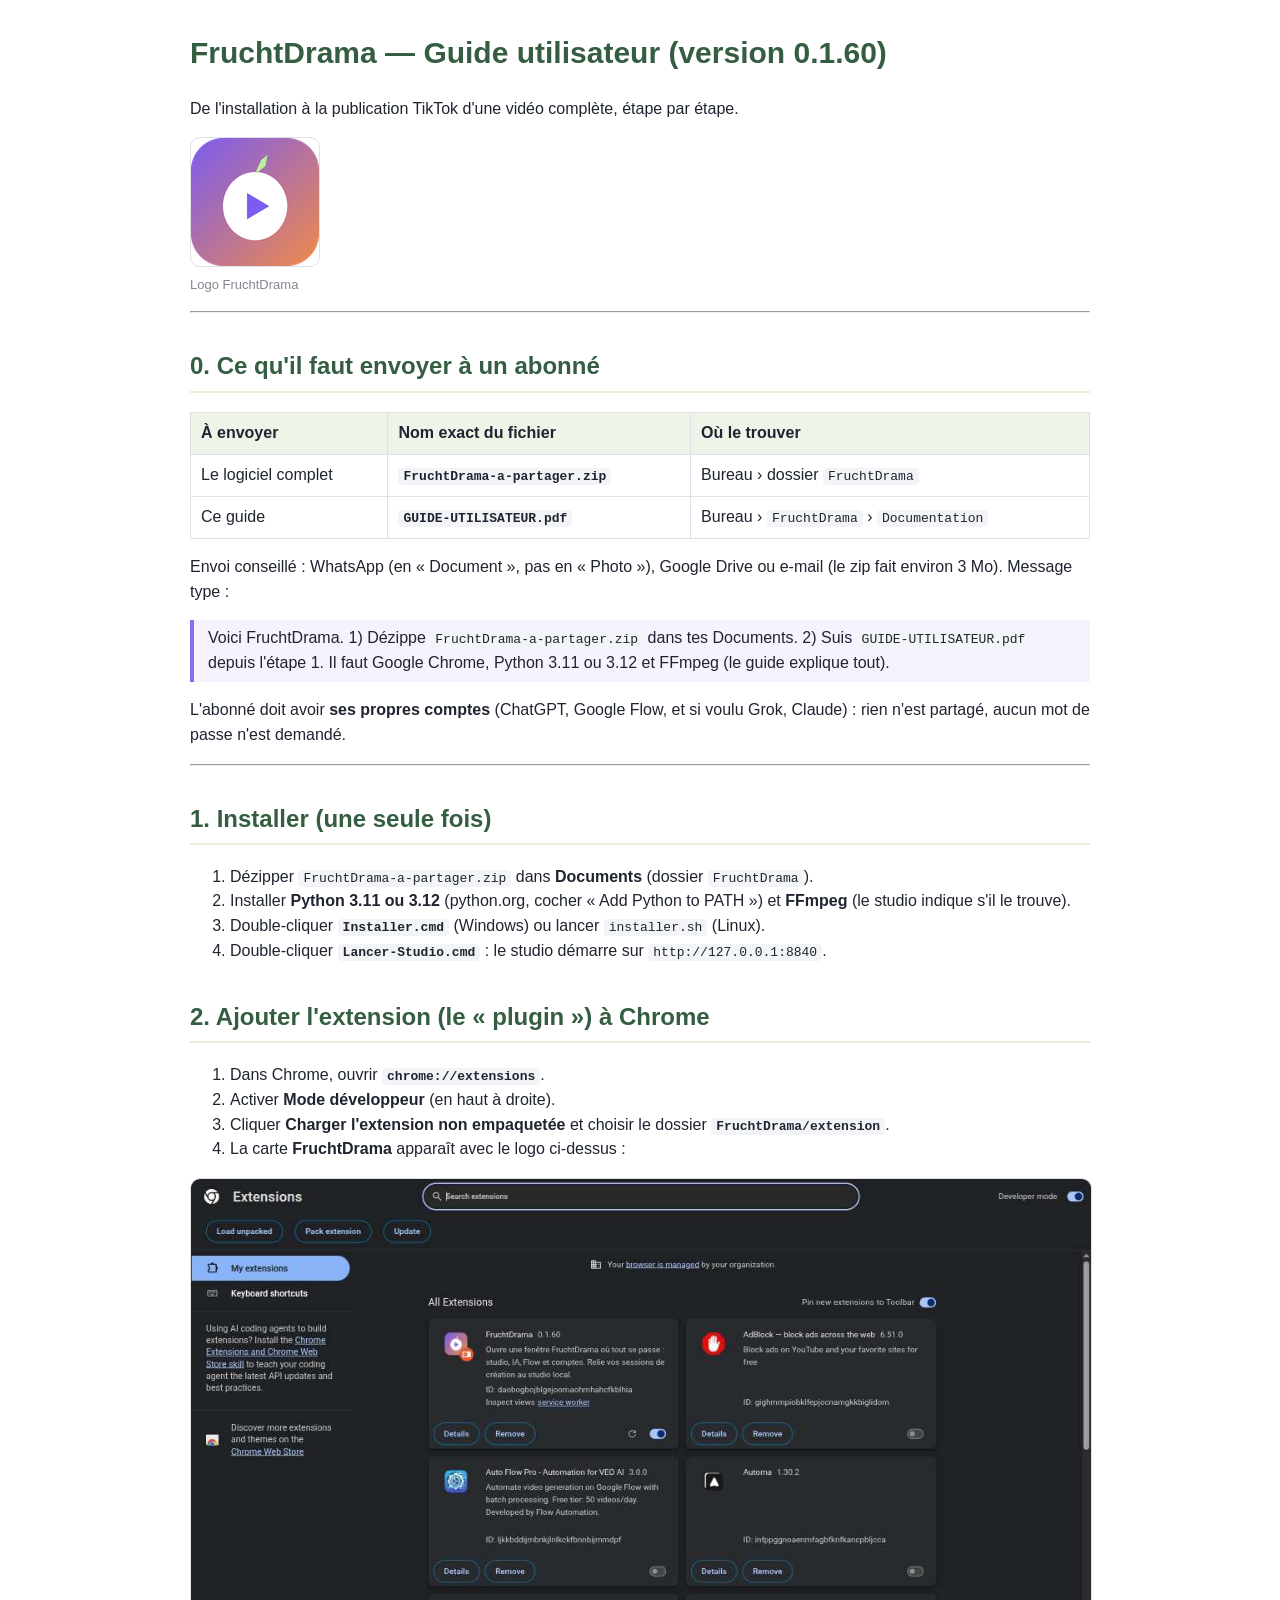
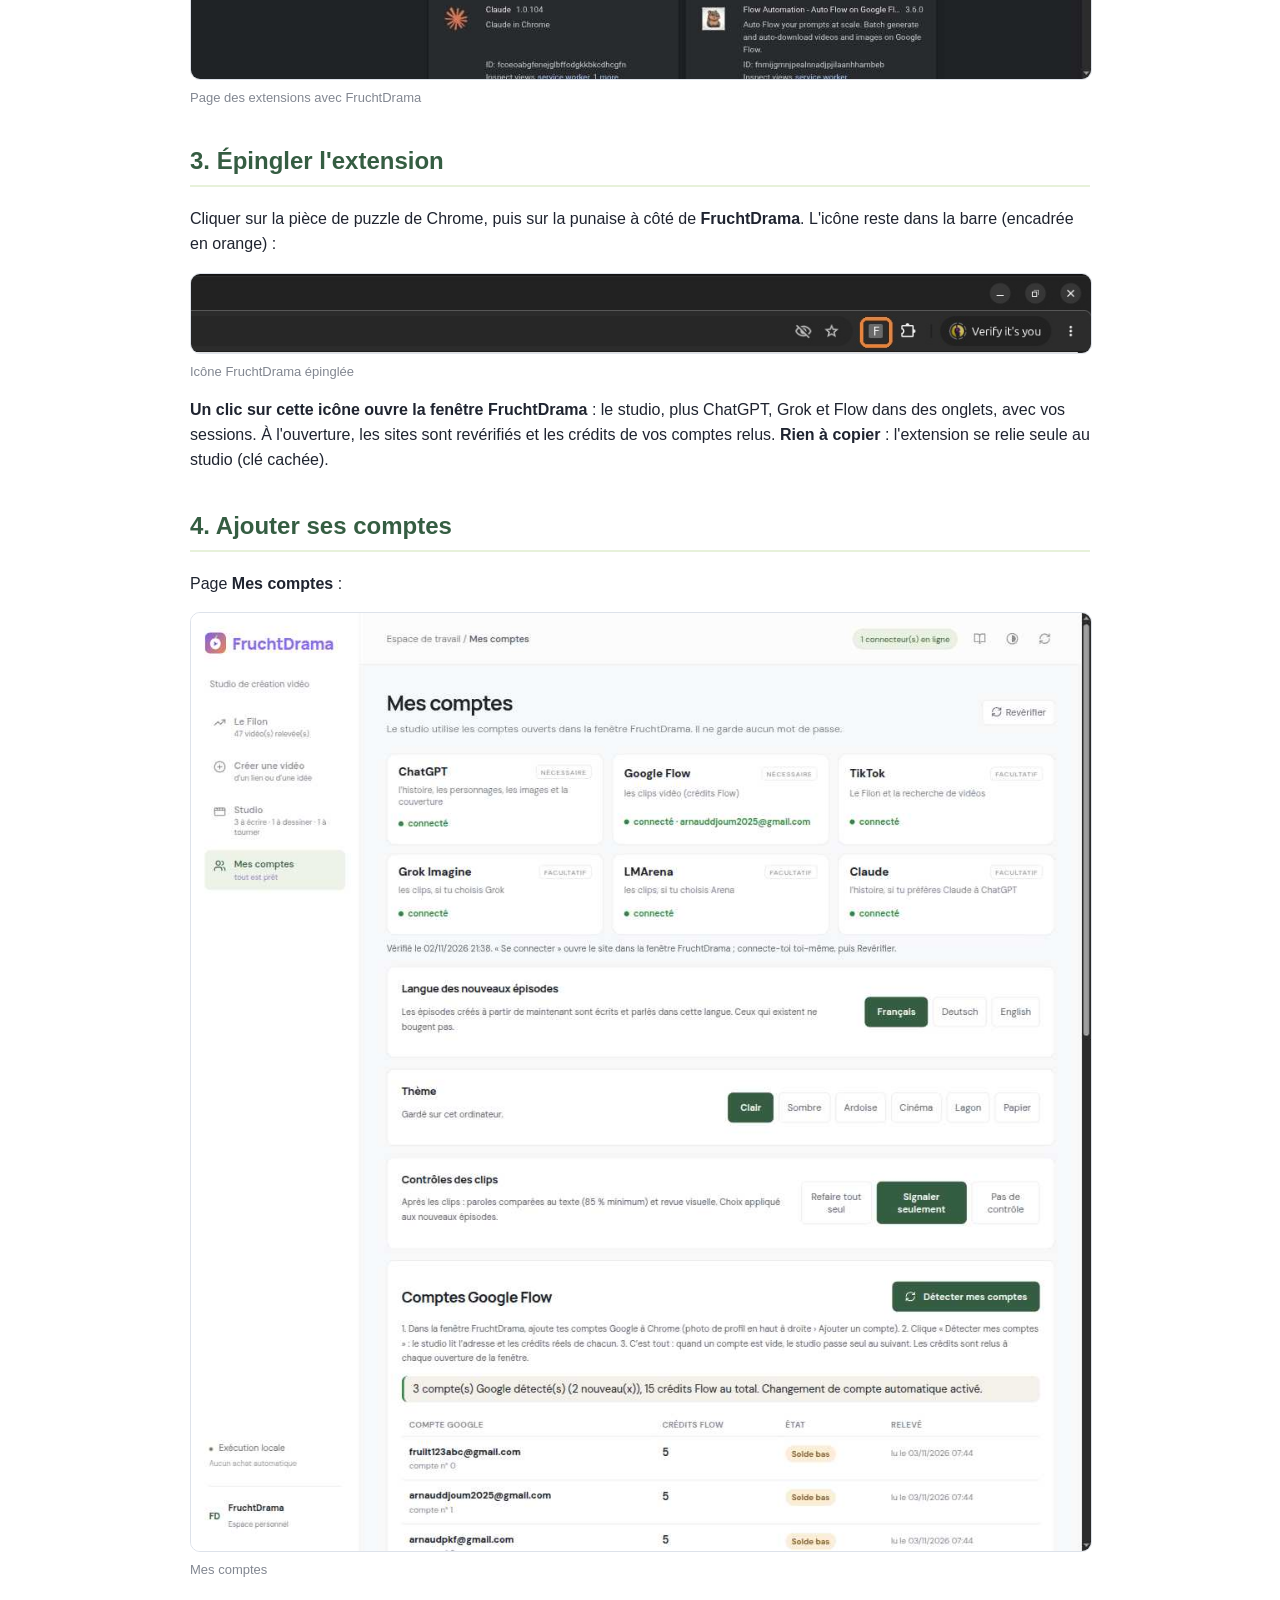
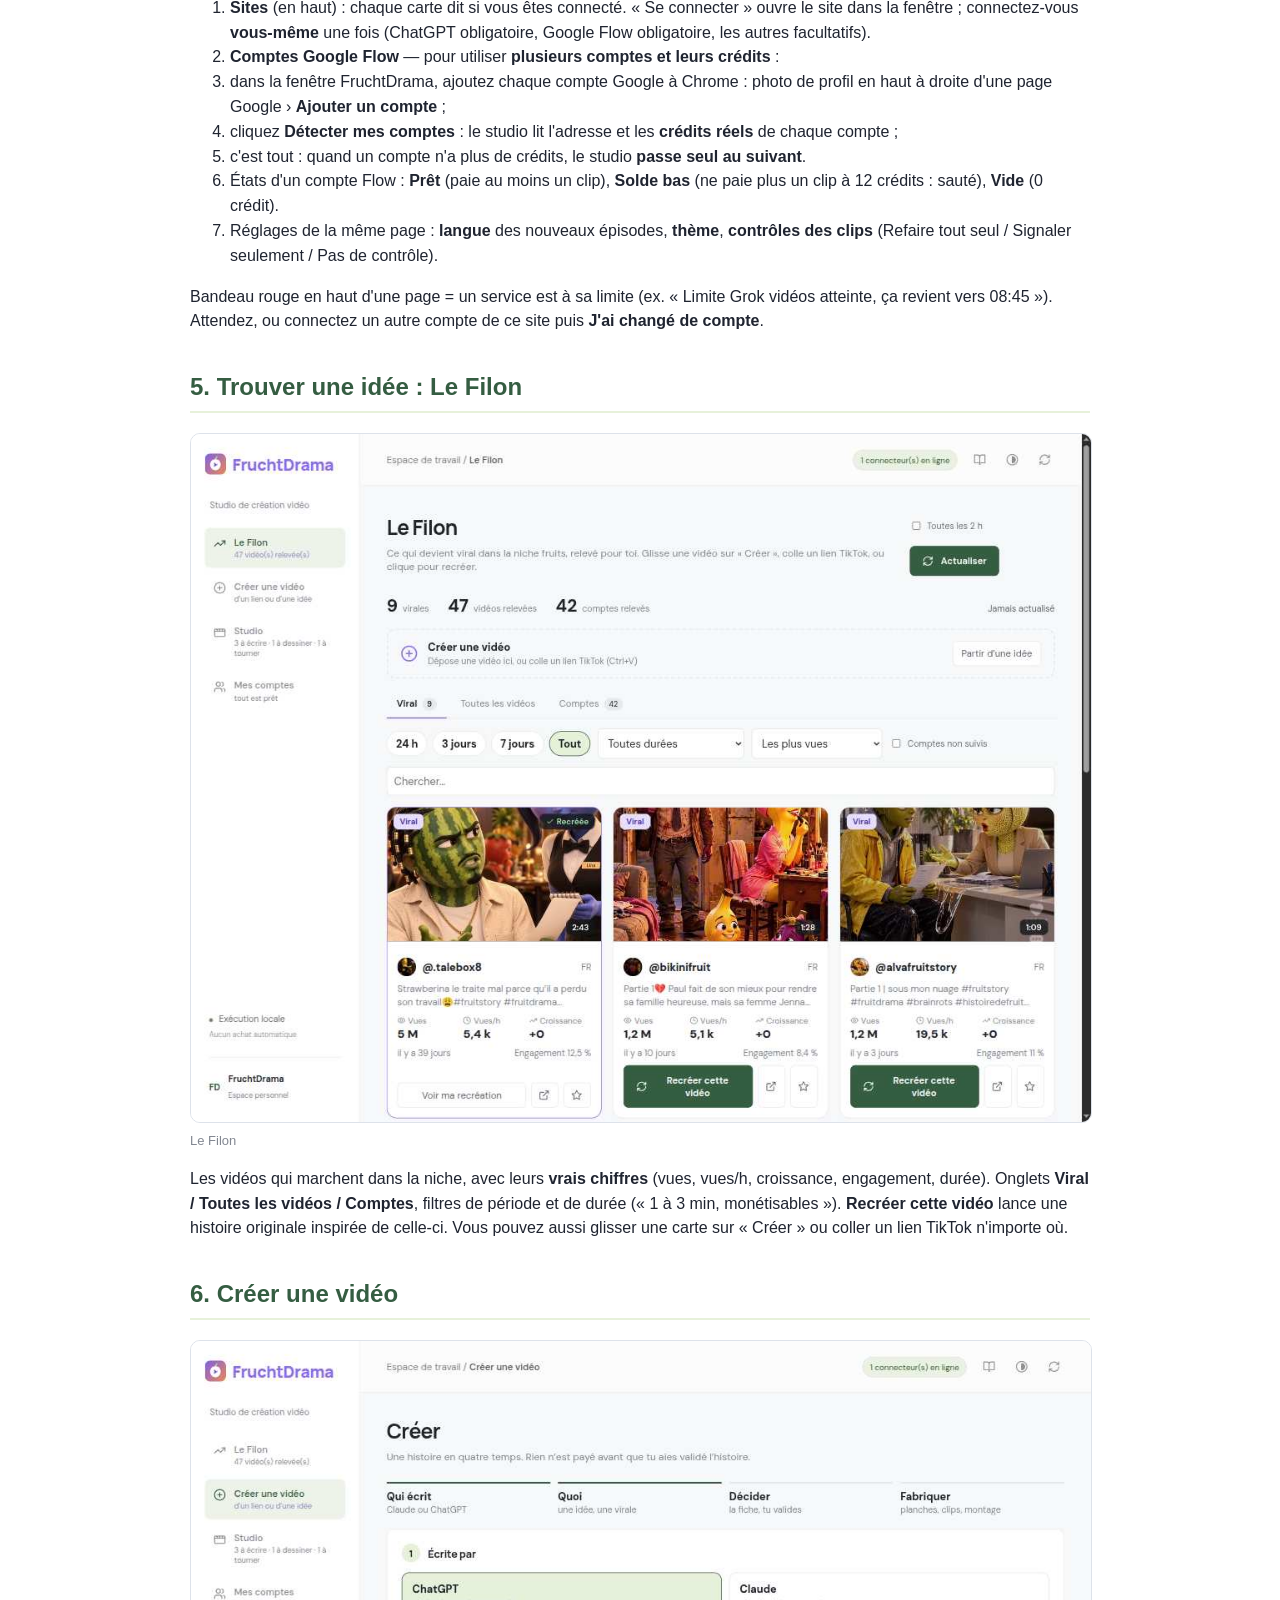
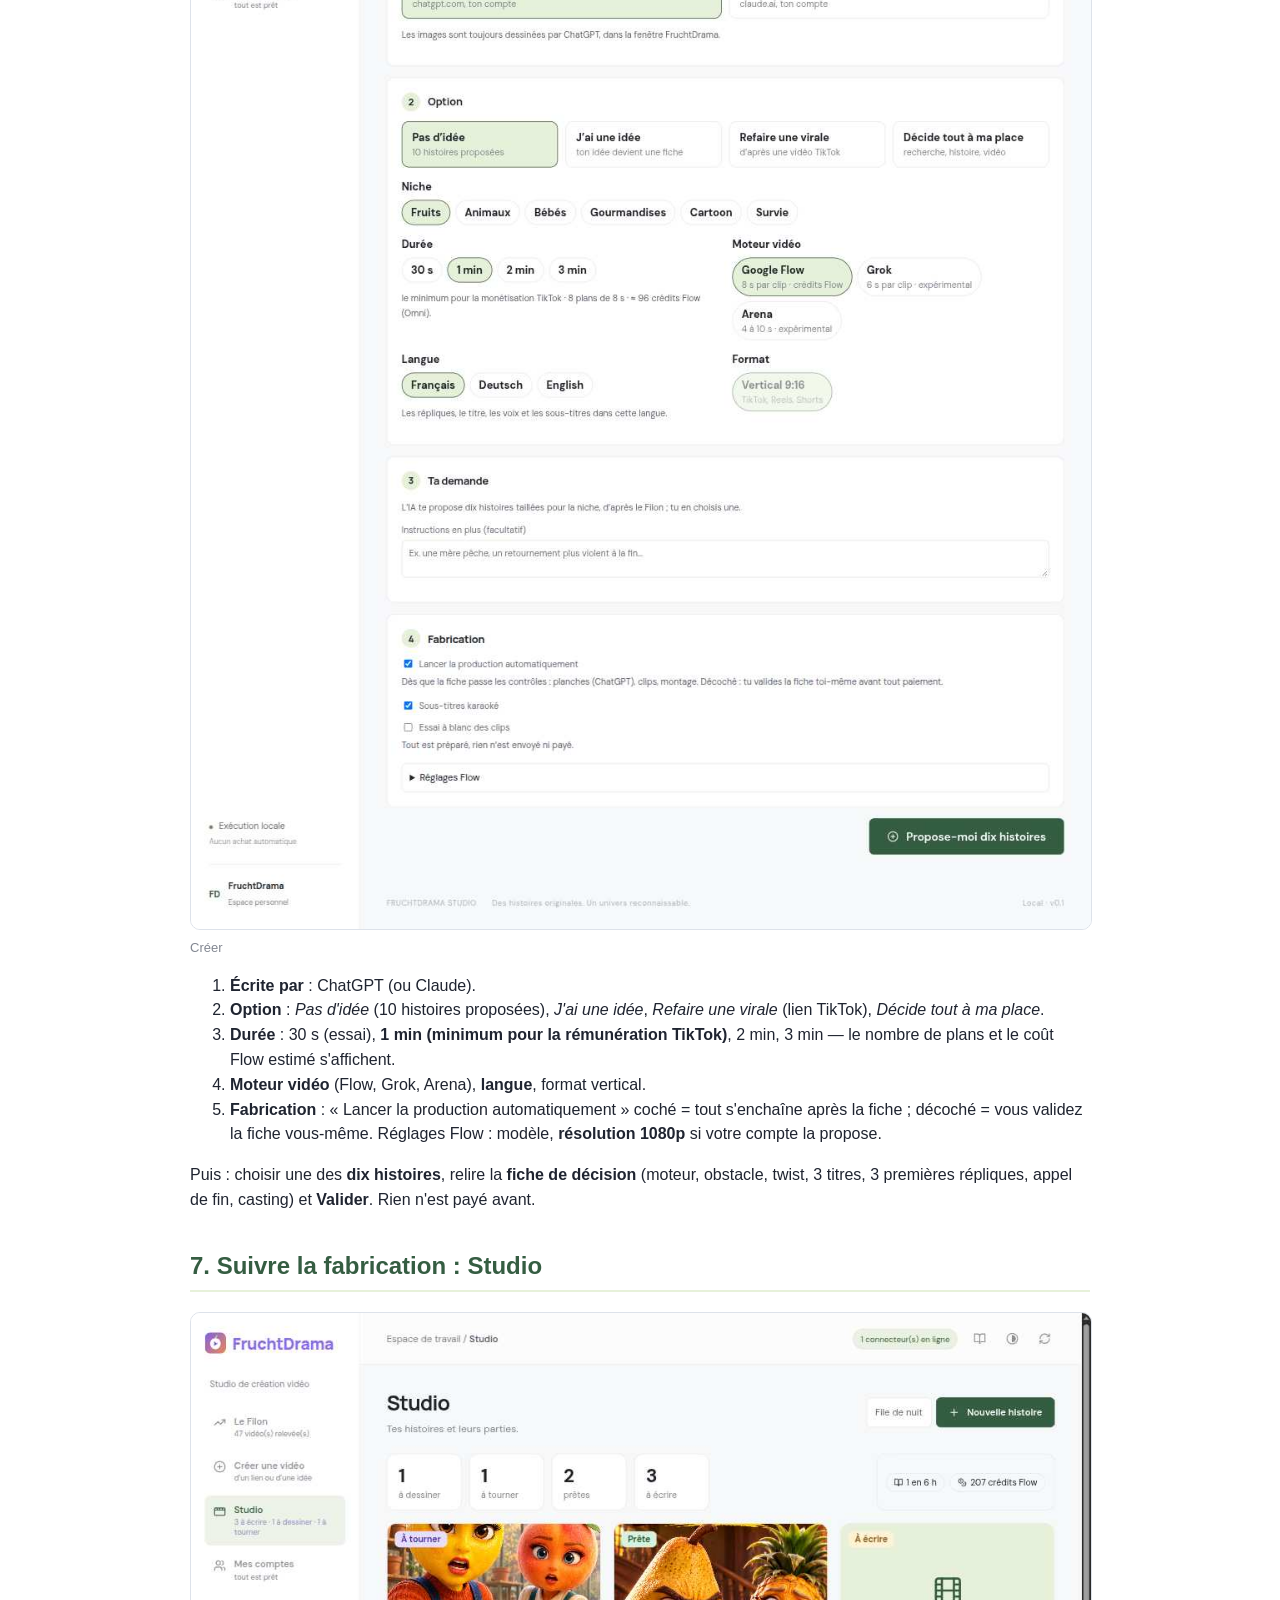
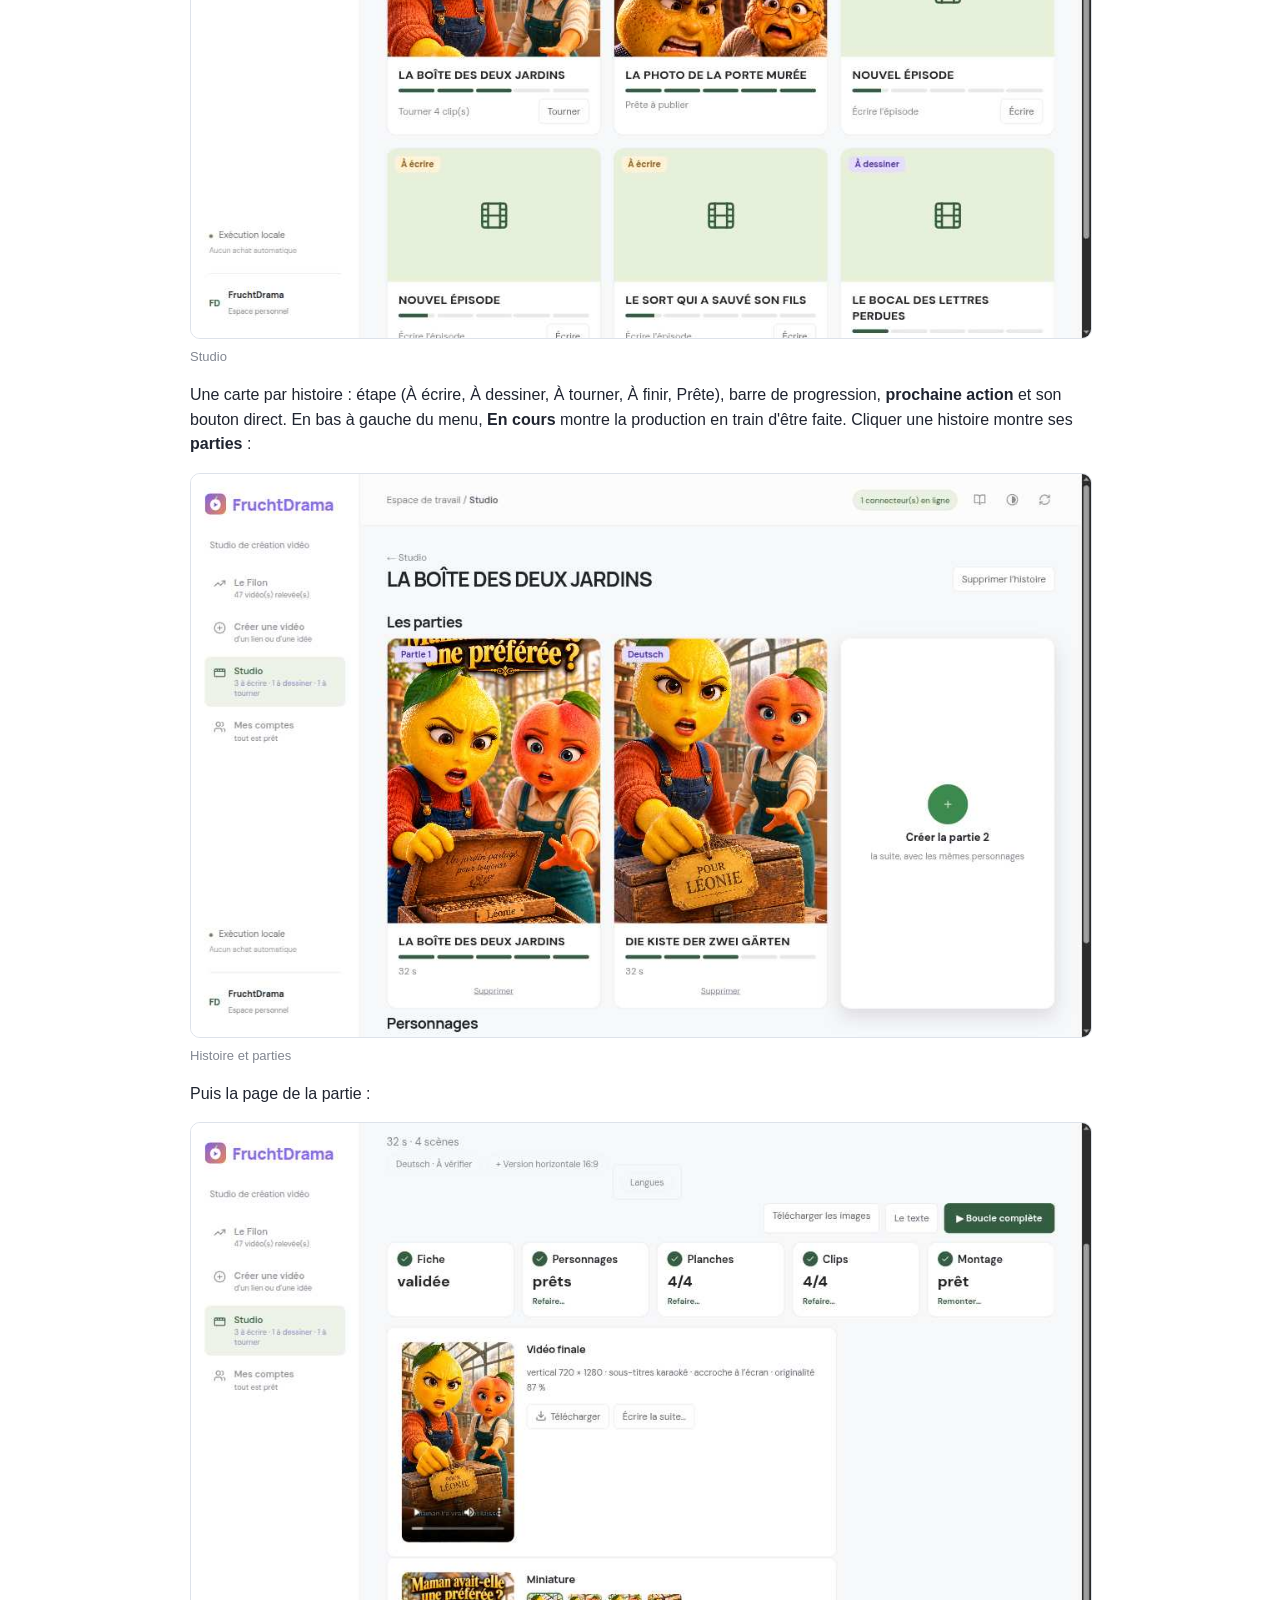
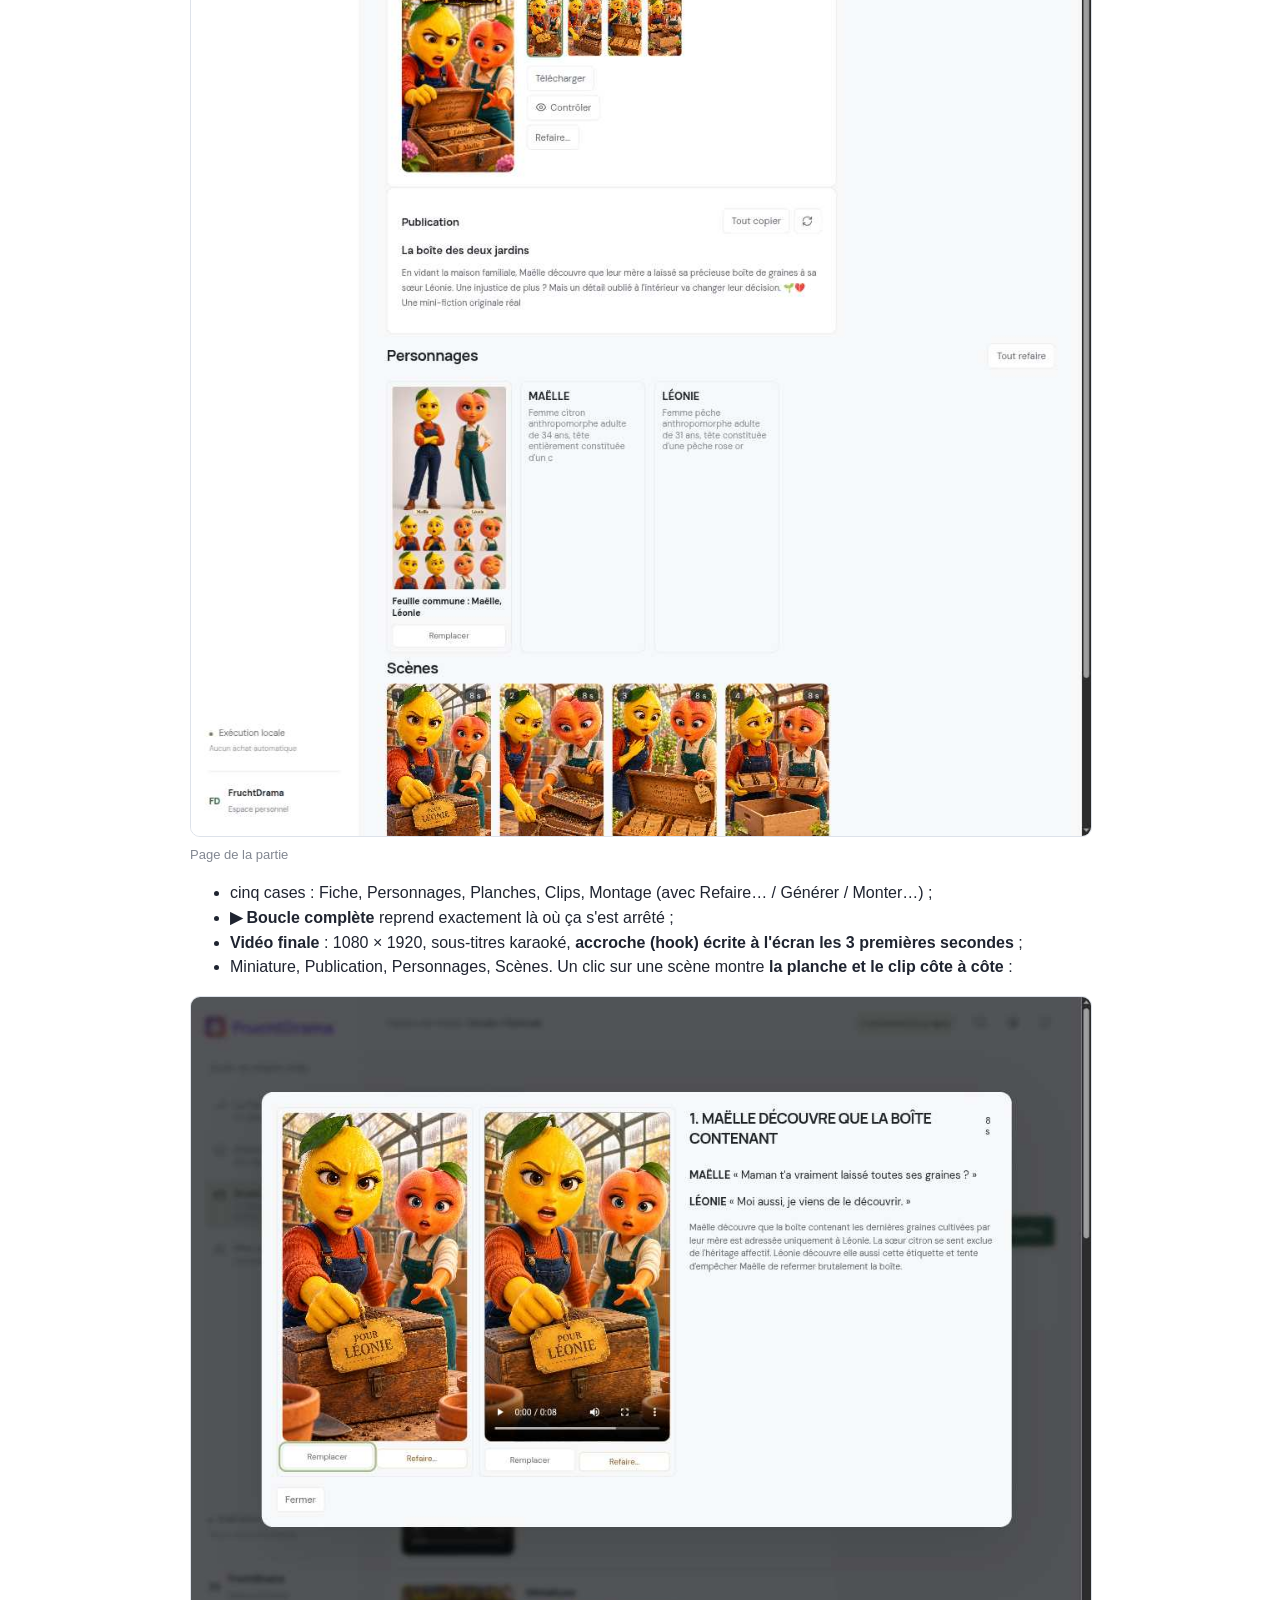
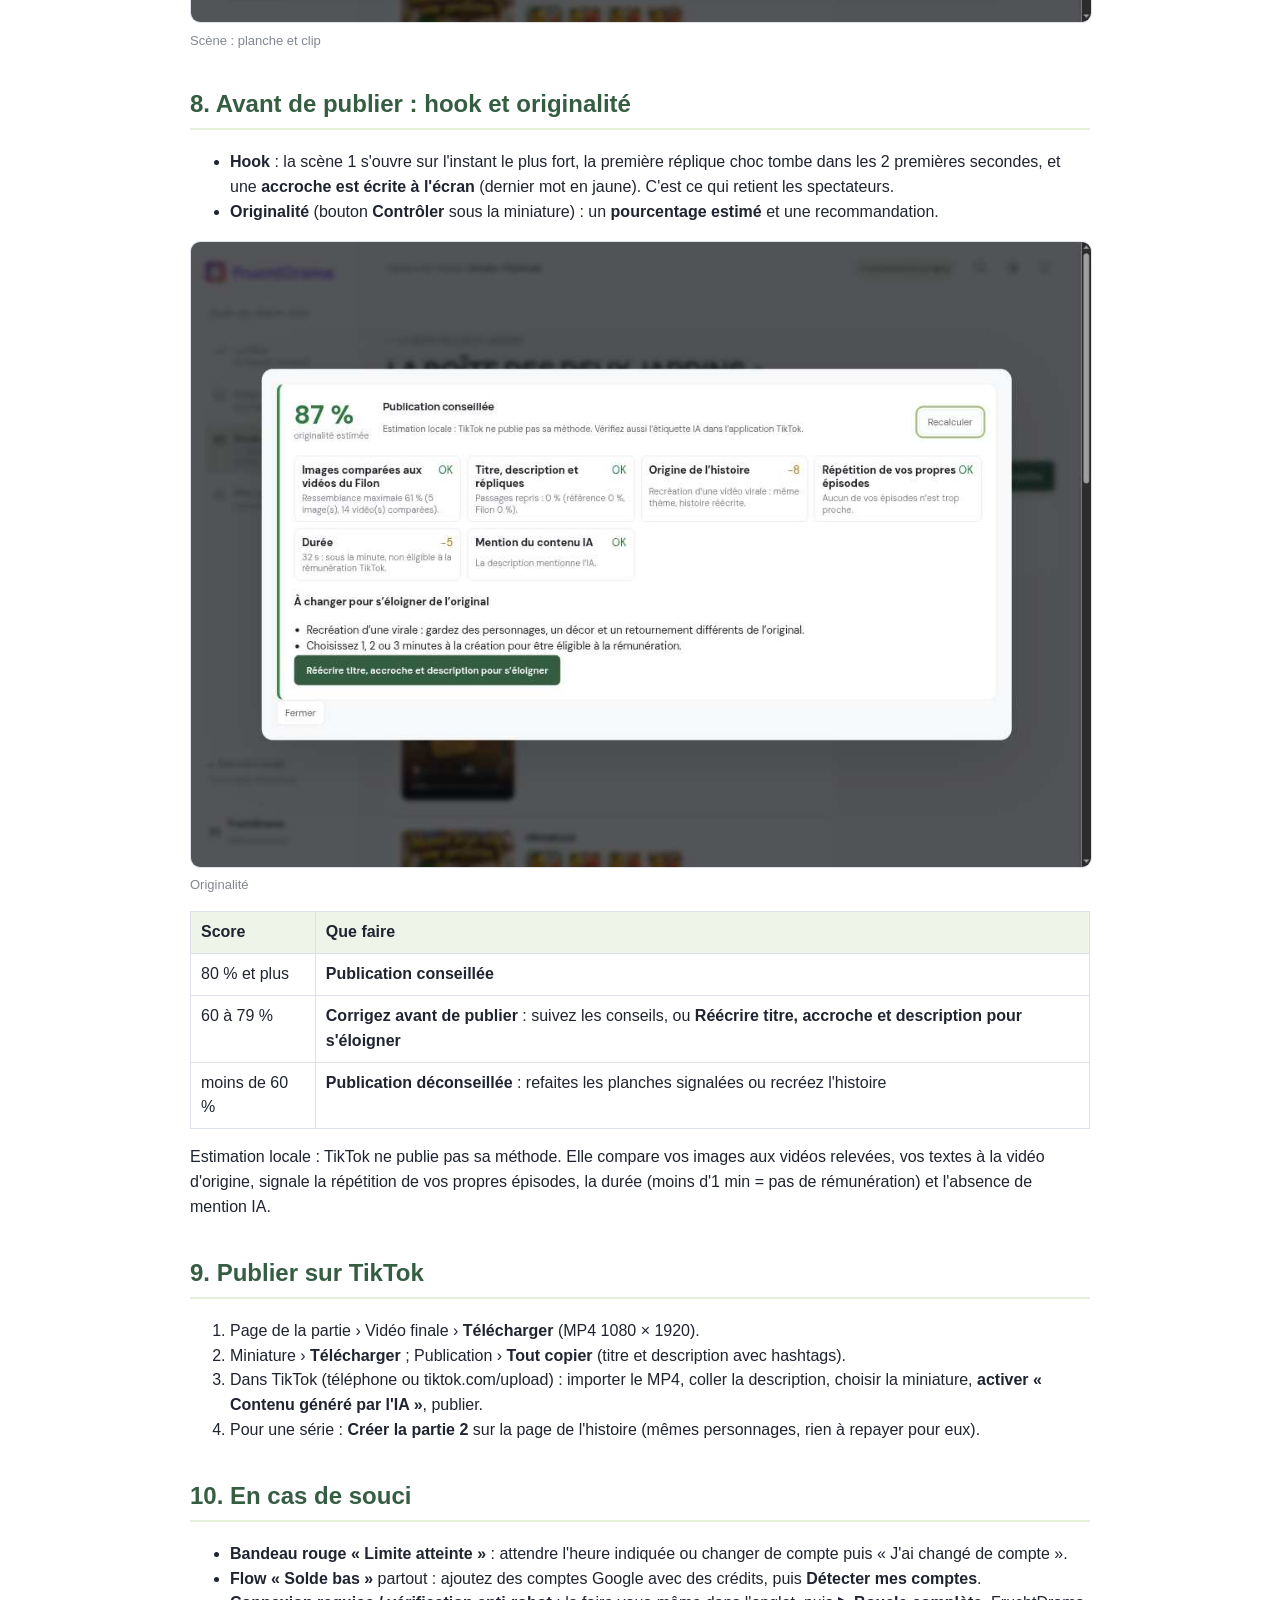
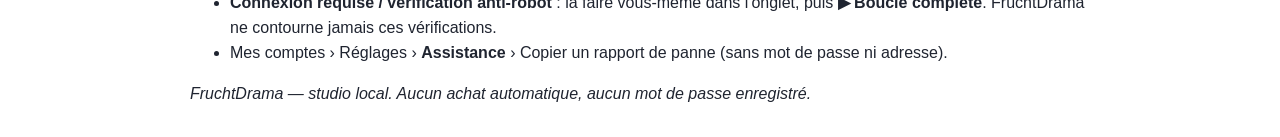
==== docs/GUIDE-UTILISATEUR.html @ ebeabc71 "docs: illustrated user guide (install, extension, accounts, creation, hook, originality, TikTok) Co-" ====
<!doctype html><html lang="fr"><head><meta charset="utf-8"><title>FruchtDrama — Guide utilisateur</title><style>body{font-family:'IBM Plex Sans',Calibri,Arial,sans-serif;max-width:900px;margin:30px auto;color:#1f2430;line-height:1.55;padding:0 24px}h1{color:#355d42;font-size:30px}h2{color:#355d42;border-bottom:2px solid #e7f1da;padding-bottom:6px;margin-top:34px;page-break-after:avoid}figure{margin:14px 0;page-break-inside:avoid}figure img{max-width:100%;border:1px solid #dde2ea;border-radius:10px}figcaption{color:#828791;font-size:13px}table{border-collapse:collapse;width:100%;margin:12px 0}th,td{border:1px solid #dde2ea;padding:8px 10px;text-align:left;vertical-align:top}th{background:#eef4e8}code{background:#f2f4f7;padding:1px 5px;border-radius:4px}blockquote{border-left:4px solid #8b6cf0;margin:10px 0;padding:6px 14px;background:#f6f3ff}footer{color:#828791;font-size:12px;margin-top:30px}</style></head><body><h1>FruchtDrama — Guide utilisateur (version 0.1.60)</h1><p>De l&#x27;installation à la publication TikTok d&#x27;une vidéo complète, étape par étape.</p><p><figure><img src="guide/g00-logo.png" alt="Logo FruchtDrama"><figcaption>Logo FruchtDrama</figcaption></figure></p><hr><h2>0. Ce qu&#x27;il faut envoyer à un abonné</h2><table><tr><th>À envoyer</th><th>Nom exact du fichier</th><th>Où le trouver</th></tr><tr><td>Le logiciel complet</td><td><b><code>FruchtDrama-a-partager.zip</code></b></td><td>Bureau › dossier <code>FruchtDrama</code></td></tr><tr><td>Ce guide</td><td><b><code>GUIDE-UTILISATEUR.pdf</code></b></td><td>Bureau › <code>FruchtDrama</code> › <code>Documentation</code></td></tr></table><p>Envoi conseillé : WhatsApp (en « Document », pas en « Photo »), Google Drive ou e-mail (le zip fait environ 3 Mo). Message type :</p><blockquote>Voici FruchtDrama. 1) Dézippe <code>FruchtDrama-a-partager.zip</code> dans tes Documents. 2) Suis <code>GUIDE-UTILISATEUR.pdf</code> depuis l&#x27;étape 1. Il faut Google Chrome, Python 3.11 ou 3.12 et FFmpeg (le guide explique tout).</blockquote><p>L&#x27;abonné doit avoir <b>ses propres comptes</b> (ChatGPT, Google Flow, et si voulu Grok, Claude) : rien n&#x27;est partagé, aucun mot de passe n&#x27;est demandé.</p><hr><h2>1. Installer (une seule fois)</h2><ol><li>Dézipper <code>FruchtDrama-a-partager.zip</code> dans <b>Documents</b> (dossier <code>FruchtDrama</code>).</li><li>Installer <b>Python 3.11 ou 3.12</b> (python.org, cocher « Add Python to PATH ») et <b>FFmpeg</b> (le studio indique s&#x27;il le trouve).</li><li>Double-cliquer <b><code>Installer.cmd</code></b> (Windows) ou lancer <code>installer.sh</code> (Linux).</li><li>Double-cliquer <b><code>Lancer-Studio.cmd</code></b> : le studio démarre sur <code>http://127.0.0.1:8840</code>.</li></ol><h2>2. Ajouter l&#x27;extension (le « plugin ») à Chrome</h2><ol><li>Dans Chrome, ouvrir <b><code>chrome://extensions</code></b>.</li><li>Activer <b>Mode développeur</b> (en haut à droite).</li><li>Cliquer <b>Charger l&#x27;extension non empaquetée</b> et choisir le dossier <b><code>FruchtDrama/extension</code></b>.</li><li>La carte <b>FruchtDrama</b> apparaît avec le logo ci-dessus :</li></ol><p><figure><img src="guide/g09-extensions.jpg" alt="Page des extensions avec FruchtDrama"><figcaption>Page des extensions avec FruchtDrama</figcaption></figure></p><h2>3. Épingler l&#x27;extension</h2><p>Cliquer sur la pièce de puzzle de Chrome, puis sur la punaise à côté de <b>FruchtDrama</b>. L&#x27;icône reste dans la barre (encadrée en orange) :</p><p><figure><img src="guide/g10-epingle.jpg" alt="Icône FruchtDrama épinglée"><figcaption>Icône FruchtDrama épinglée</figcaption></figure></p><p><b>Un clic sur cette icône ouvre la fenêtre FruchtDrama</b> : le studio, plus ChatGPT, Grok et Flow dans des onglets, avec vos sessions. À l&#x27;ouverture, les sites sont revérifiés et les crédits de vos comptes relus. <b>Rien à copier</b> : l&#x27;extension se relie seule au studio (clé cachée).</p><h2>4. Ajouter ses comptes</h2><p>Page <b>Mes comptes</b> :</p><p><figure><img src="guide/g08-comptes.jpg" alt="Mes comptes"><figcaption>Mes comptes</figcaption></figure></p><ol><li><b>Sites</b> (en haut) : chaque carte dit si vous êtes connecté. « Se connecter » ouvre le site dans la fenêtre ; connectez-vous <b>vous-même</b> une fois (ChatGPT obligatoire, Google Flow obligatoire, les autres facultatifs).</li><li><b>Comptes Google Flow</b> — pour utiliser <b>plusieurs comptes et leurs crédits</b> :</li><li>dans la fenêtre FruchtDrama, ajoutez chaque compte Google à Chrome : photo de profil en haut à droite d&#x27;une page Google › <b>Ajouter un compte</b> ;</li><li>cliquez <b>Détecter mes comptes</b> : le studio lit l&#x27;adresse et les <b>crédits réels</b> de chaque compte ;</li><li>c&#x27;est tout : quand un compte n&#x27;a plus de crédits, le studio <b>passe seul au suivant</b>.</li><li>États d&#x27;un compte Flow : <b>Prêt</b> (paie au moins un clip), <b>Solde bas</b> (ne paie plus un clip à 12 crédits : sauté), <b>Vide</b> (0 crédit).</li><li>Réglages de la même page : <b>langue</b> des nouveaux épisodes, <b>thème</b>, <b>contrôles des clips</b> (Refaire tout seul / Signaler seulement / Pas de contrôle).</li></ol><p>Bandeau rouge en haut d&#x27;une page = un service est à sa limite (ex. « Limite Grok vidéos atteinte, ça revient vers 08:45 »). Attendez, ou connectez un autre compte de ce site puis <b>J&#x27;ai changé de compte</b>.</p><h2>5. Trouver une idée : Le Filon</h2><p><figure><img src="guide/g01-filon.jpg" alt="Le Filon"><figcaption>Le Filon</figcaption></figure></p><p>Les vidéos qui marchent dans la niche, avec leurs <b>vrais chiffres</b> (vues, vues/h, croissance, engagement, durée). Onglets <b>Viral / Toutes les vidéos / Comptes</b>, filtres de période et de durée (« 1 à 3 min, monétisables »). <b>Recréer cette vidéo</b> lance une histoire originale inspirée de celle-ci. Vous pouvez aussi glisser une carte sur « Créer » ou coller un lien TikTok n&#x27;importe où.</p><h2>6. Créer une vidéo</h2><p><figure><img src="guide/g02-creer.jpg" alt="Créer"><figcaption>Créer</figcaption></figure></p><ol><li><b>Écrite par</b> : ChatGPT (ou Claude).</li><li><b>Option</b> : <i>Pas d&#x27;idée</i> (10 histoires proposées), <i>J&#x27;ai une idée</i>, <i>Refaire une virale</i> (lien TikTok), <i>Décide tout à ma place</i>.</li><li><b>Durée</b> : 30 s (essai), <b>1 min (minimum pour la rémunération TikTok)</b>, 2 min, 3 min — le nombre de plans et le coût Flow estimé s&#x27;affichent.</li><li><b>Moteur vidéo</b> (Flow, Grok, Arena), <b>langue</b>, format vertical.</li><li><b>Fabrication</b> : « Lancer la production automatiquement » coché = tout s&#x27;enchaîne après la fiche ; décoché = vous validez la fiche vous-même. Réglages Flow : modèle, <b>résolution 1080p</b> si votre compte la propose.</li></ol><p>Puis : choisir une des <b>dix histoires</b>, relire la <b>fiche de décision</b> (moteur, obstacle, twist, 3 titres, 3 premières répliques, appel de fin, casting) et <b>Valider</b>. Rien n&#x27;est payé avant.</p><h2>7. Suivre la fabrication : Studio</h2><p><figure><img src="guide/g03-studio.jpg" alt="Studio"><figcaption>Studio</figcaption></figure></p><p>Une carte par histoire : étape (À écrire, À dessiner, À tourner, À finir, Prête), barre de progression, <b>prochaine action</b> et son bouton direct. En bas à gauche du menu, <b>En cours</b> montre la production en train d&#x27;être faite. Cliquer une histoire montre ses <b>parties</b> :</p><p><figure><img src="guide/g04-histoire.jpg" alt="Histoire et parties"><figcaption>Histoire et parties</figcaption></figure></p><p>Puis la page de la partie :</p><p><figure><img src="guide/g05-episode.jpg" alt="Page de la partie"><figcaption>Page de la partie</figcaption></figure></p><ul><li>cinq cases : Fiche, Personnages, Planches, Clips, Montage (avec Refaire… / Générer / Monter…) ;</li><li><b>▶ Boucle complète</b> reprend exactement là où ça s&#x27;est arrêté ;</li><li><b>Vidéo finale</b> : 1080 × 1920, sous-titres karaoké, <b>accroche (hook) écrite à l&#x27;écran les 3 premières secondes</b> ;</li><li>Miniature, Publication, Personnages, Scènes. Un clic sur une scène montre <b>la planche et le clip côte à côte</b> :</li></ul><p><figure><img src="guide/g06-scene.jpg" alt="Scène : planche et clip"><figcaption>Scène : planche et clip</figcaption></figure></p><h2>8. Avant de publier : hook et originalité</h2><ul><li><b>Hook</b> : la scène 1 s&#x27;ouvre sur l&#x27;instant le plus fort, la première réplique choc tombe dans les 2 premières secondes, et une <b>accroche est écrite à l&#x27;écran</b> (dernier mot en jaune). C&#x27;est ce qui retient les spectateurs.</li><li><b>Originalité</b> (bouton <b>Contrôler</b> sous la miniature) : un <b>pourcentage estimé</b> et une recommandation.</li></ul><p><figure><img src="guide/g07-originalite.jpg" alt="Originalité"><figcaption>Originalité</figcaption></figure></p><table><tr><th>Score</th><th>Que faire</th></tr><tr><td>80 % et plus</td><td><b>Publication conseillée</b></td></tr><tr><td>60 à 79 %</td><td><b>Corrigez avant de publier</b> : suivez les conseils, ou <b>Réécrire titre, accroche et description pour s&#x27;éloigner</b></td></tr><tr><td>moins de 60 %</td><td><b>Publication déconseillée</b> : refaites les planches signalées ou recréez l&#x27;histoire</td></tr></table><p>Estimation locale : TikTok ne publie pas sa méthode. Elle compare vos images aux vidéos relevées, vos textes à la vidéo d&#x27;origine, signale la répétition de vos propres épisodes, la durée (moins d&#x27;1 min = pas de rémunération) et l&#x27;absence de mention IA.</p><h2>9. Publier sur TikTok</h2><ol><li>Page de la partie › Vidéo finale › <b>Télécharger</b> (MP4 1080 × 1920).</li><li>Miniature › <b>Télécharger</b> ; Publication › <b>Tout copier</b> (titre et description avec hashtags).</li><li>Dans TikTok (téléphone ou tiktok.com/upload) : importer le MP4, coller la description, choisir la miniature, <b>activer « Contenu généré par l&#x27;IA »</b>, publier.</li><li>Pour une série : <b>Créer la partie 2</b> sur la page de l&#x27;histoire (mêmes personnages, rien à repayer pour eux).</li></ol><h2>10. En cas de souci</h2><ul><li><b>Bandeau rouge « Limite atteinte »</b> : attendre l&#x27;heure indiquée ou changer de compte puis « J&#x27;ai changé de compte ».</li><li><b>Flow « Solde bas »</b> partout : ajoutez des comptes Google avec des crédits, puis <b>Détecter mes comptes</b>.</li><li><b>Connexion requise / vérification anti-robot</b> : la faire vous-même dans l&#x27;onglet, puis <b>▶ Boucle complète</b>. FruchtDrama ne contourne jamais ces vérifications.</li><li>Mes comptes › Réglages › <b>Assistance</b> › Copier un rapport de panne (sans mot de passe ni adresse).</li></ul><p><i>FruchtDrama — studio local. Aucun achat automatique, aucun mot de passe enregistré.</i></p></body></html>
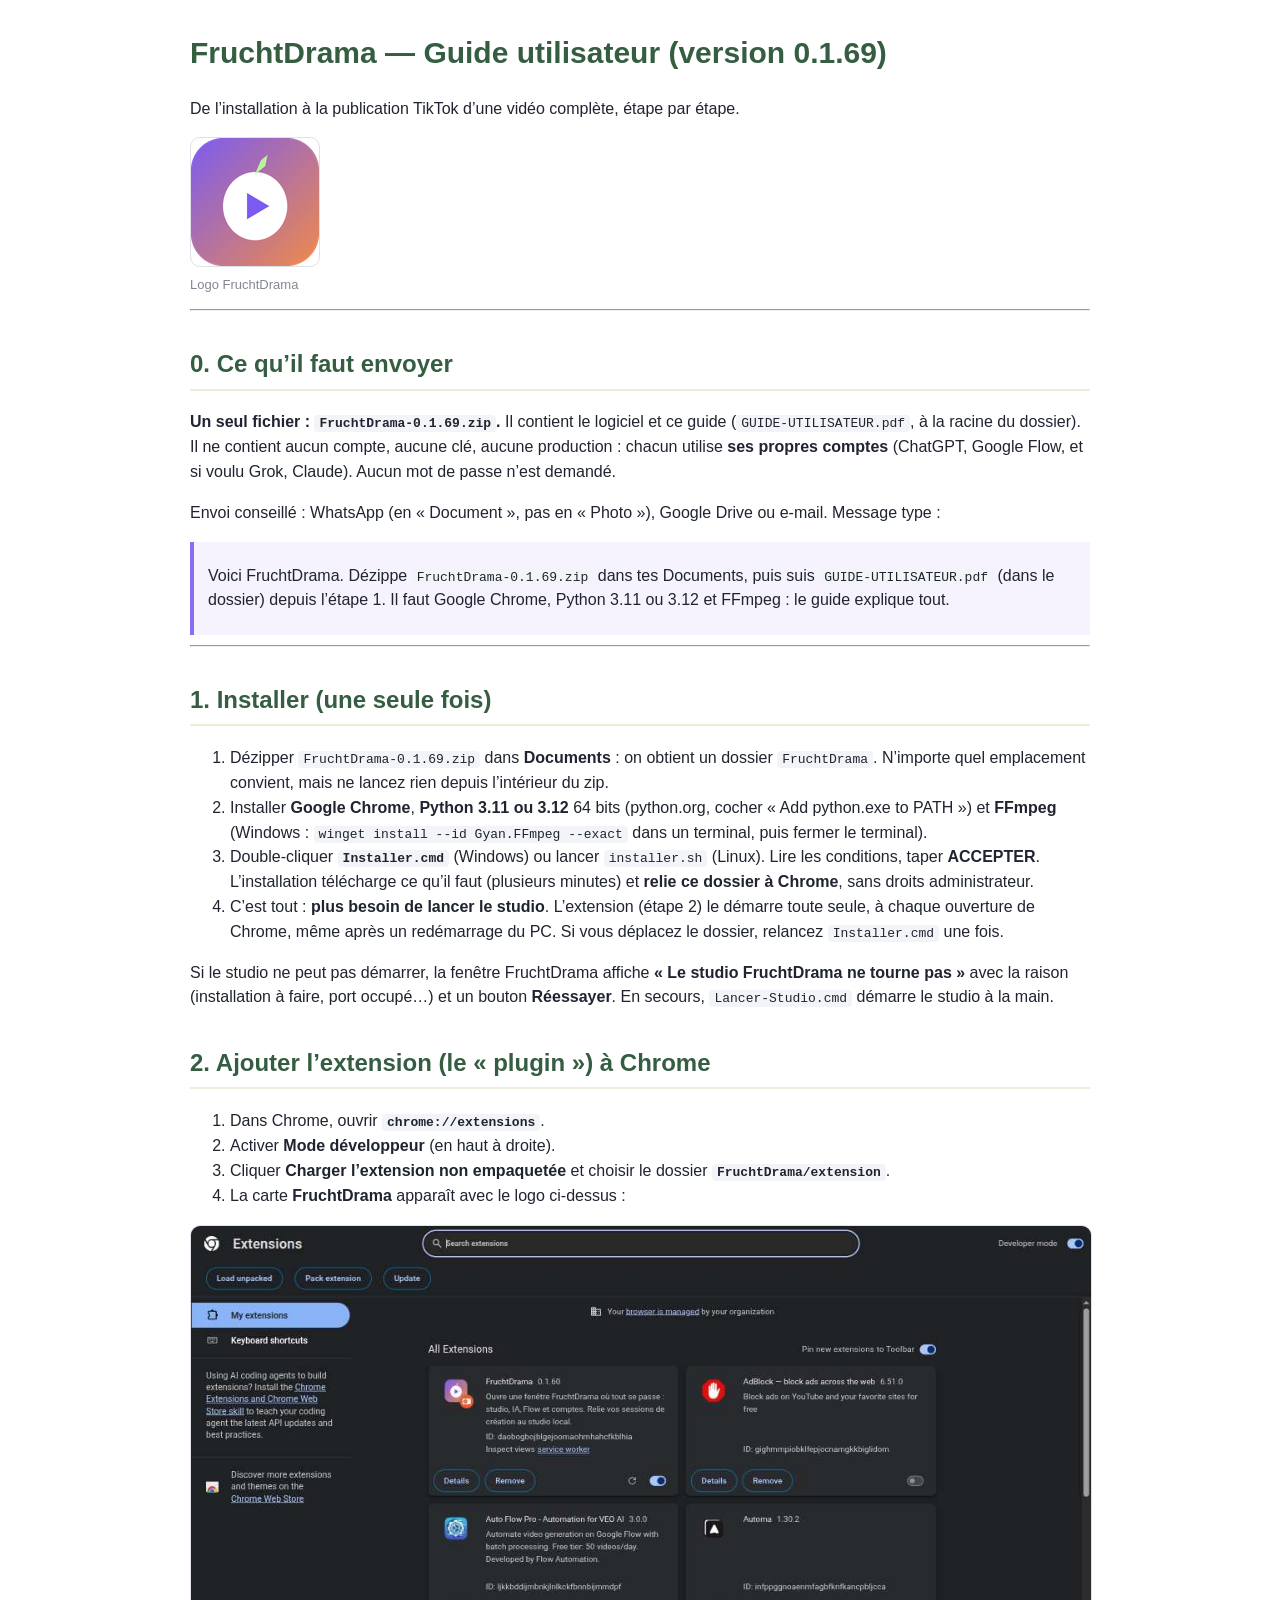
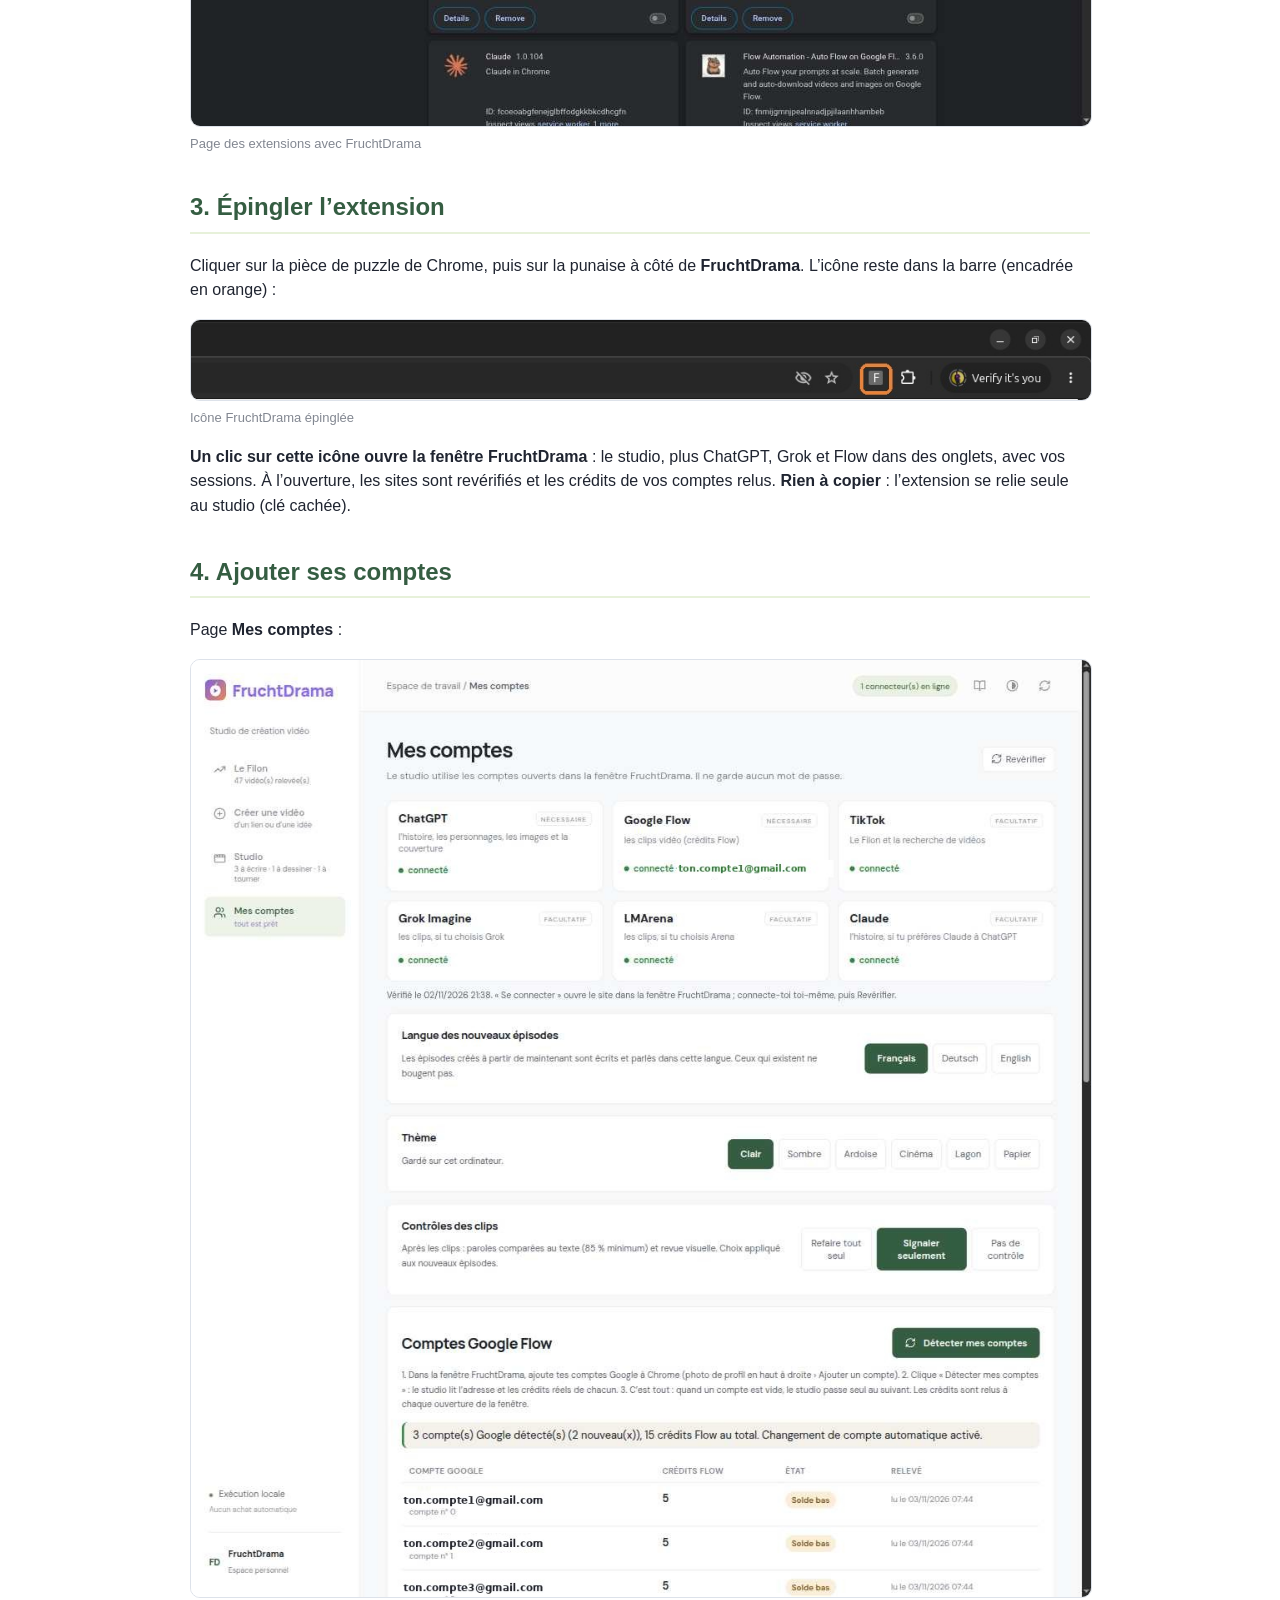
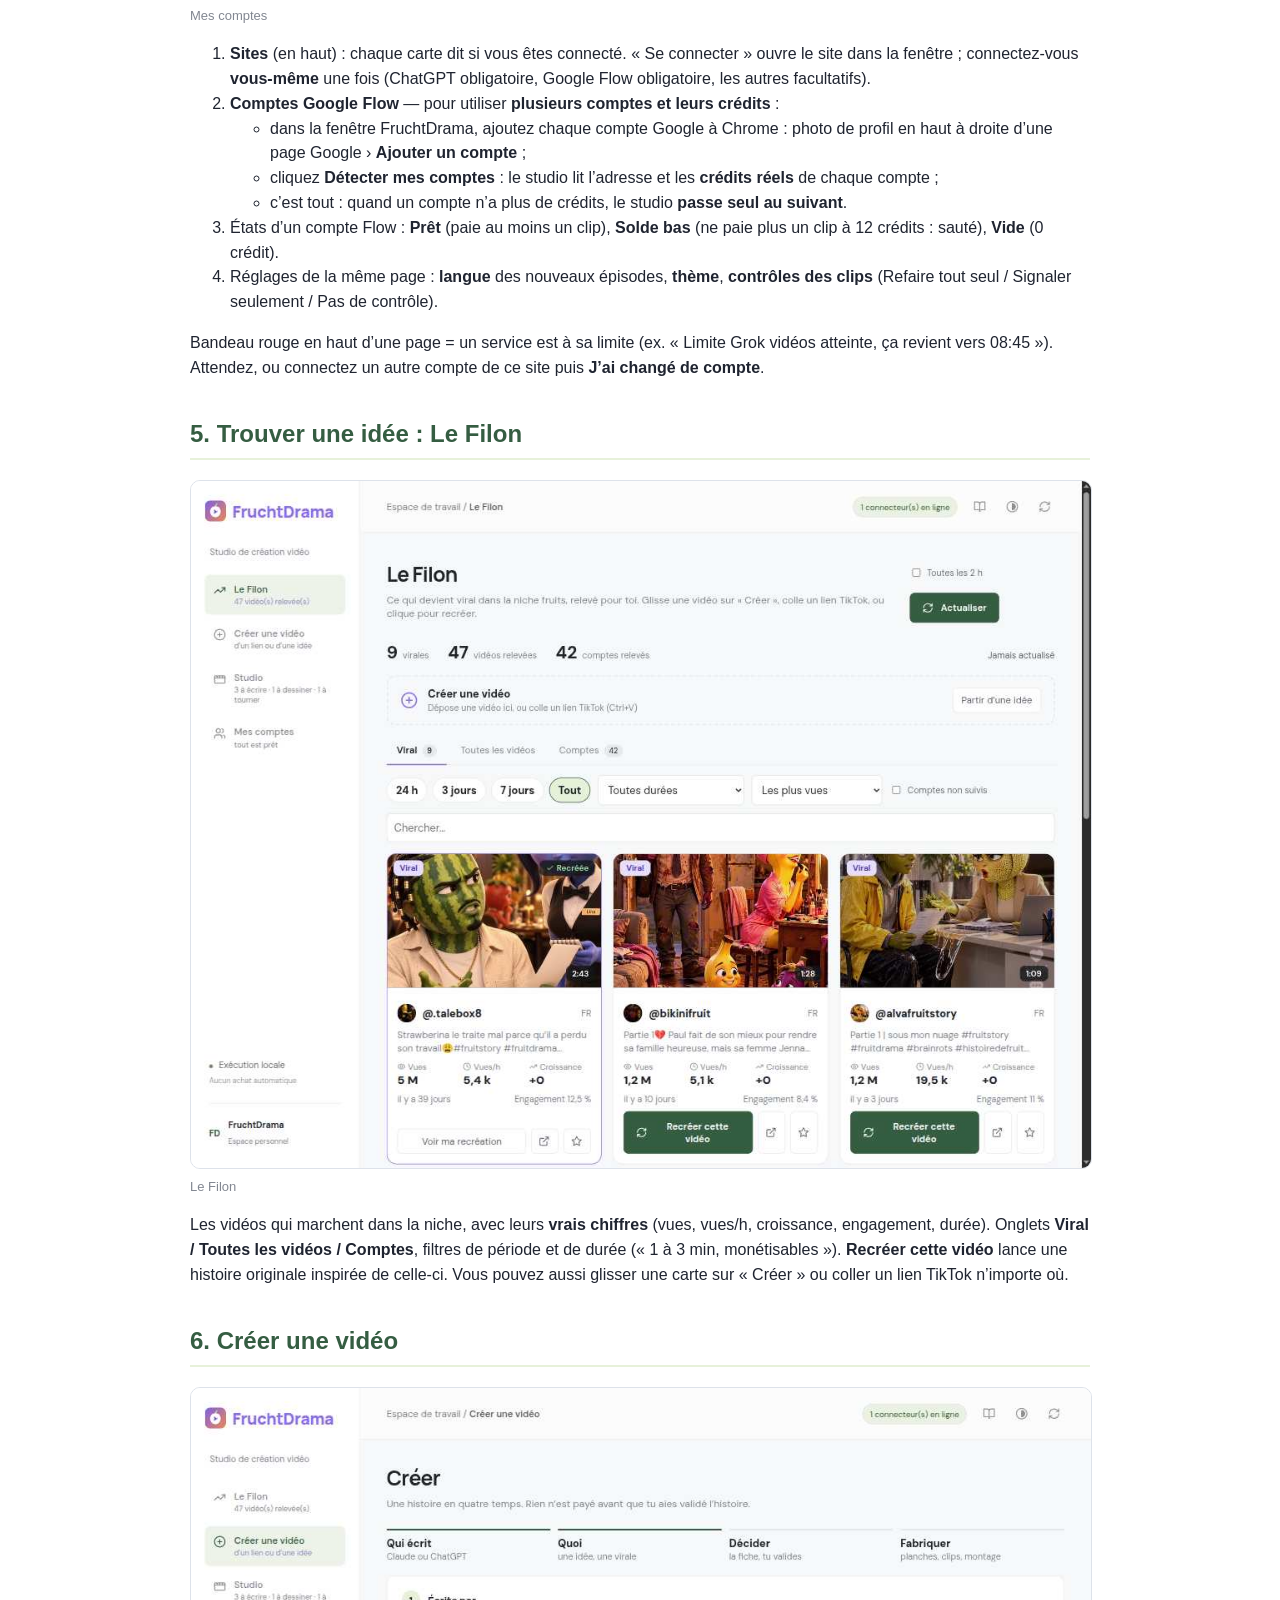
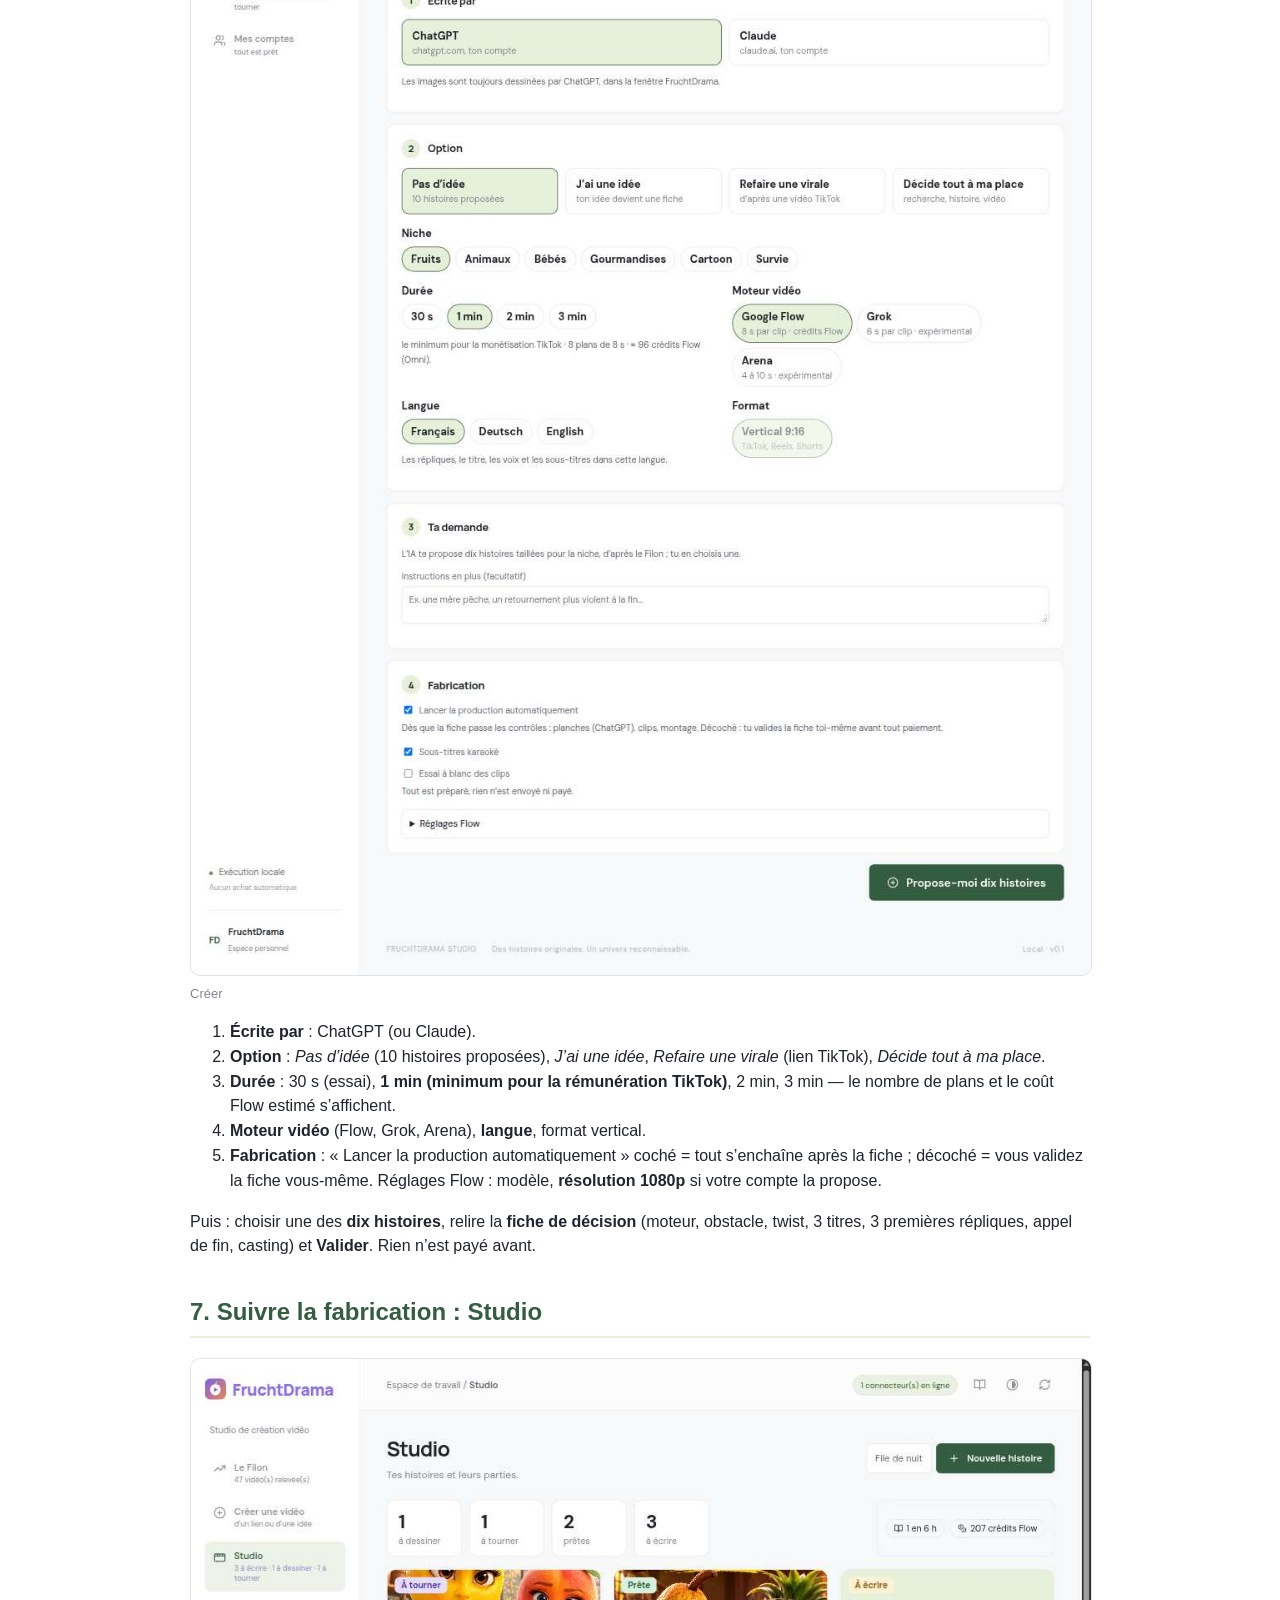
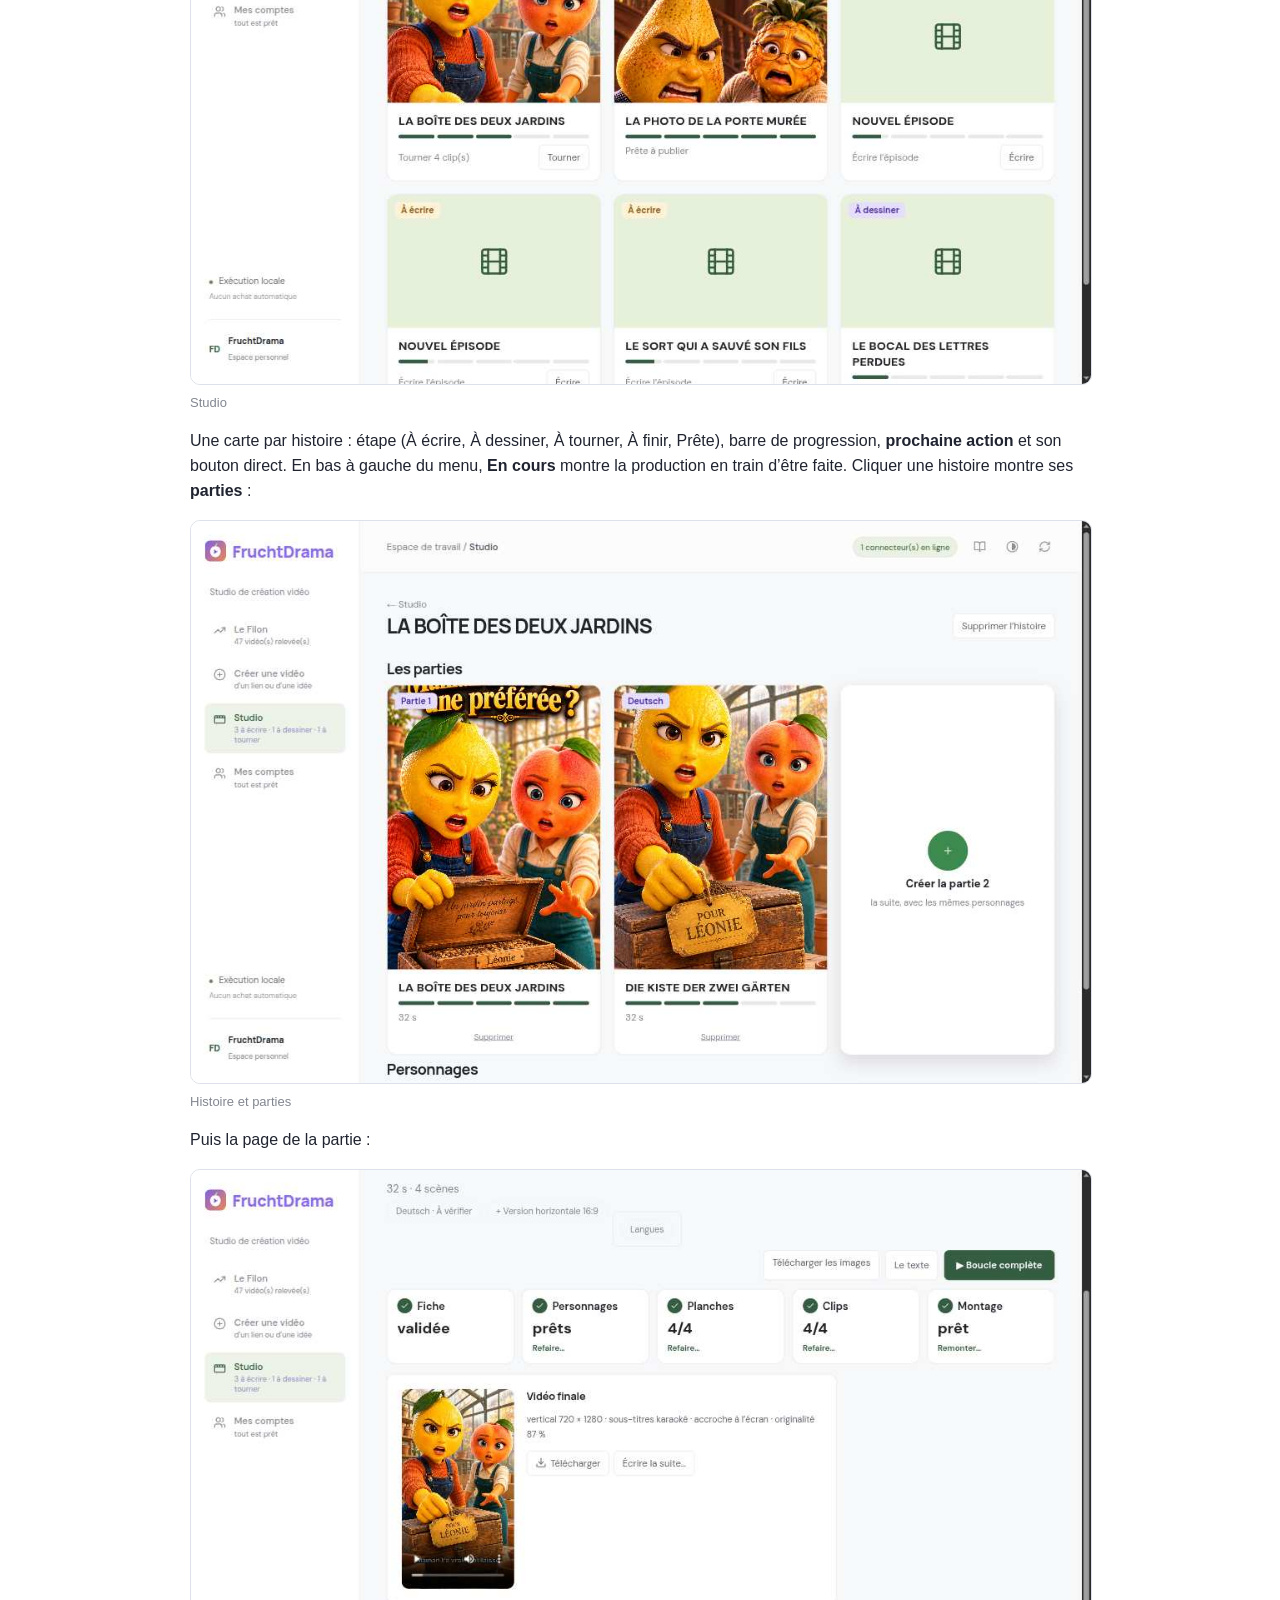
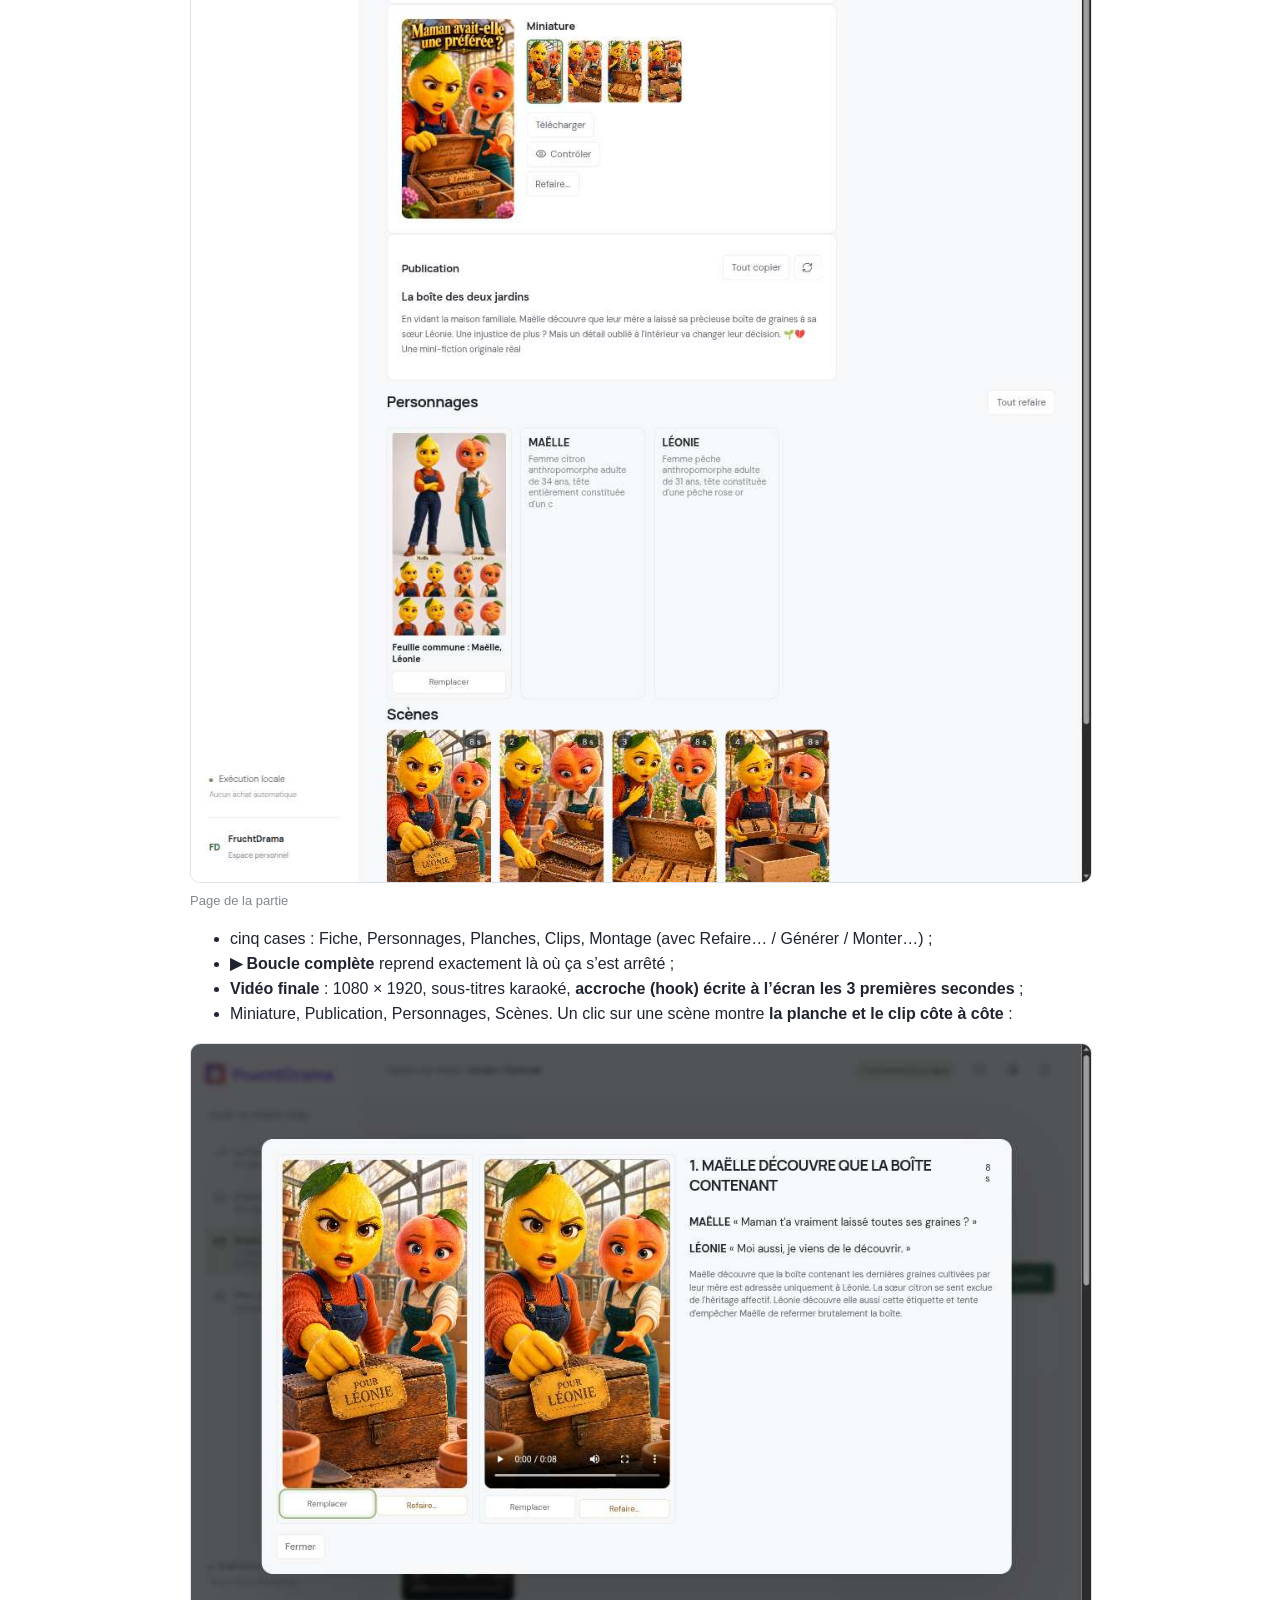
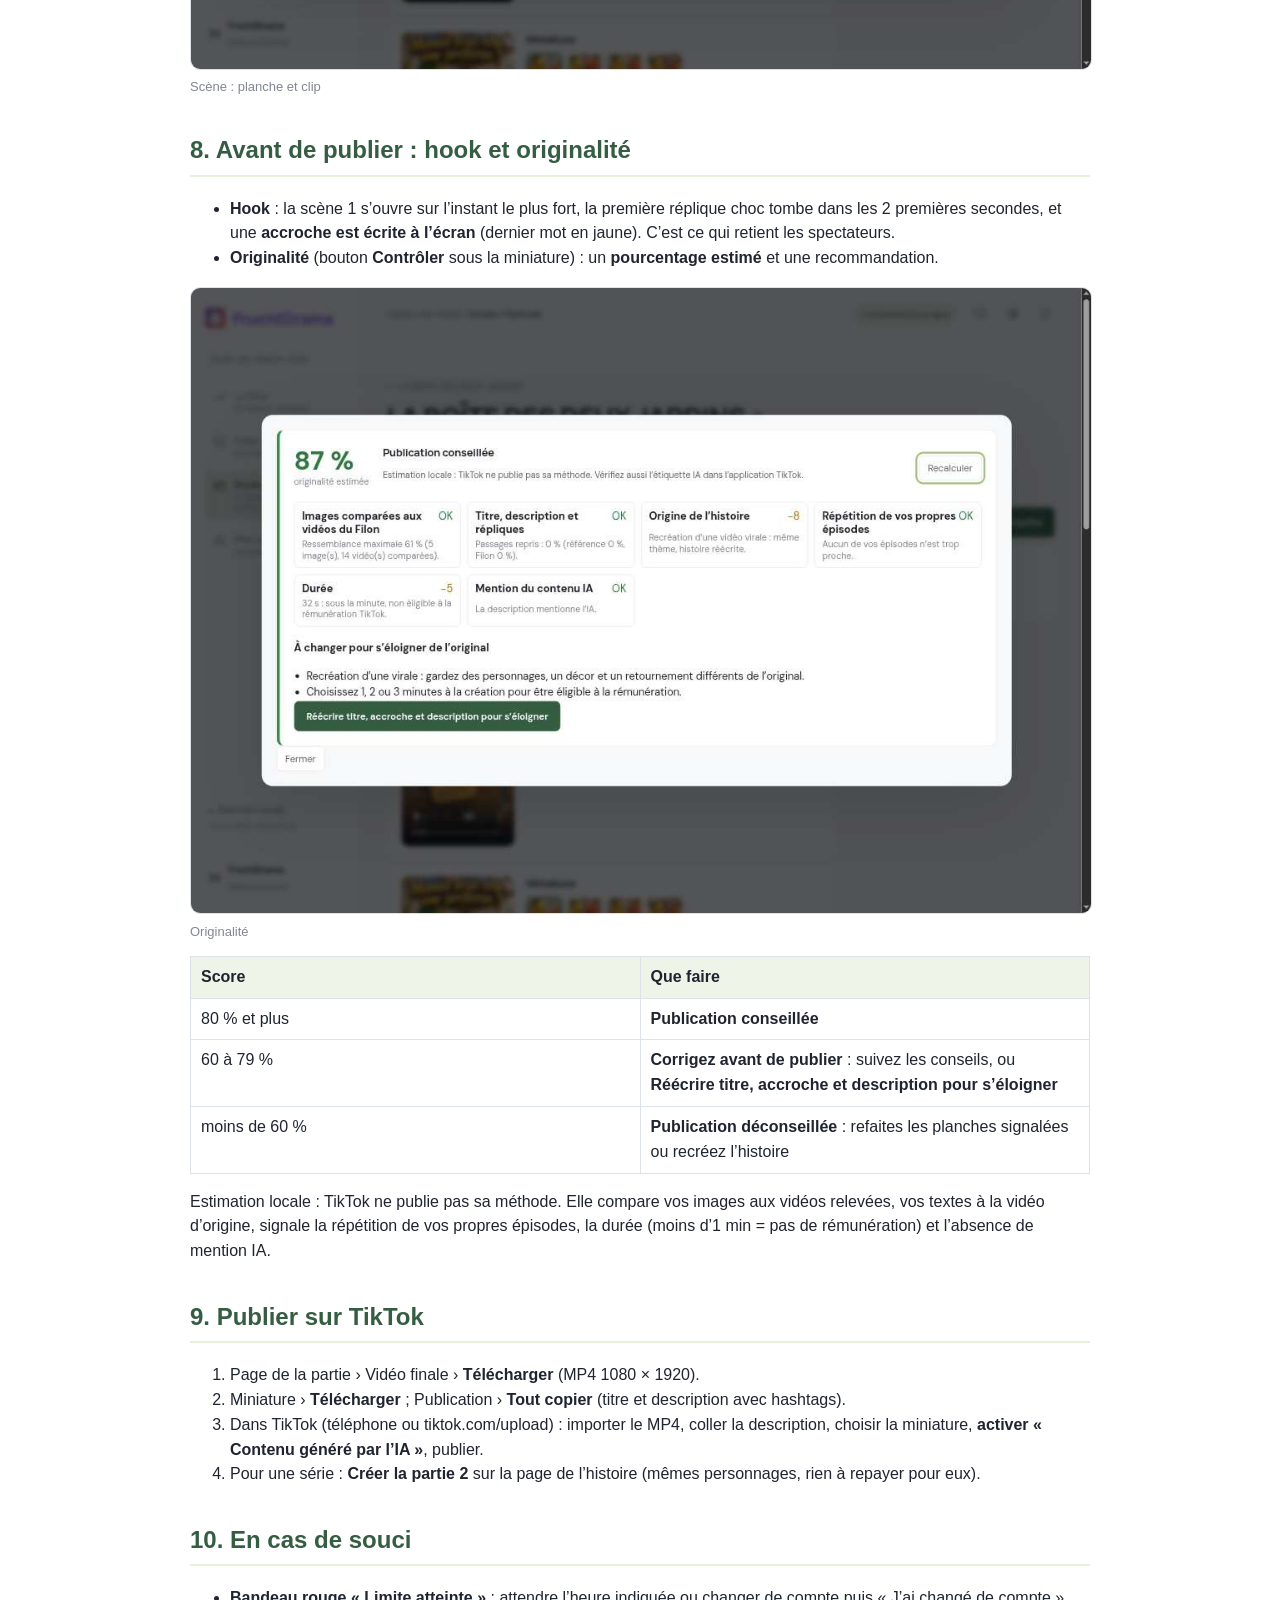
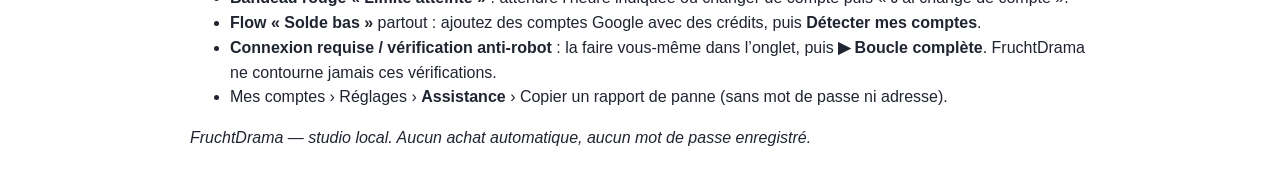
==== commit c900b56d: "feat(qualite): boucle complete decide seule et bandeau des messages importants (0.1.80) - demarrage " ====
--- a/docs/GUIDE-UTILISATEUR.html
+++ b/docs/GUIDE-UTILISATEUR.html
@@ -1 +1,264 @@
-<!doctype html><html lang="fr"><head><meta charset="utf-8"><title>FruchtDrama — Guide utilisateur</title><style>body{font-family:'IBM Plex Sans',Calibri,Arial,sans-serif;max-width:900px;margin:30px auto;color:#1f2430;line-height:1.55;padding:0 24px}h1{color:#355d42;font-size:30px}h2{color:#355d42;border-bottom:2px solid #e7f1da;padding-bottom:6px;margin-top:34px;page-break-after:avoid}figure{margin:14px 0;page-break-inside:avoid}figure img{max-width:100%;border:1px solid #dde2ea;border-radius:10px}figcaption{color:#828791;font-size:13px}table{border-collapse:collapse;width:100%;margin:12px 0}th,td{border:1px solid #dde2ea;padding:8px 10px;text-align:left;vertical-align:top}th{background:#eef4e8}code{background:#f2f4f7;padding:1px 5px;border-radius:4px}blockquote{border-left:4px solid #8b6cf0;margin:10px 0;padding:6px 14px;background:#f6f3ff}footer{color:#828791;font-size:12px;margin-top:30px}</style></head><body><h1>FruchtDrama — Guide utilisateur (version 0.1.60)</h1><p>De l&#x27;installation à la publication TikTok d&#x27;une vidéo complète, étape par étape.</p><p><figure><img src="guide/g00-logo.png" alt="Logo FruchtDrama"><figcaption>Logo FruchtDrama</figcaption></figure></p><hr><h2>0. Ce qu&#x27;il faut envoyer à un abonné</h2><table><tr><th>À envoyer</th><th>Nom exact du fichier</th><th>Où le trouver</th></tr><tr><td>Le logiciel complet</td><td><b><code>FruchtDrama-a-partager.zip</code></b></td><td>Bureau › dossier <code>FruchtDrama</code></td></tr><tr><td>Ce guide</td><td><b><code>GUIDE-UTILISATEUR.pdf</code></b></td><td>Bureau › <code>FruchtDrama</code> › <code>Documentation</code></td></tr></table><p>Envoi conseillé : WhatsApp (en « Document », pas en « Photo »), Google Drive ou e-mail (le zip fait environ 3 Mo). Message type :</p><blockquote>Voici FruchtDrama. 1) Dézippe <code>FruchtDrama-a-partager.zip</code> dans tes Documents. 2) Suis <code>GUIDE-UTILISATEUR.pdf</code> depuis l&#x27;étape 1. Il faut Google Chrome, Python 3.11 ou 3.12 et FFmpeg (le guide explique tout).</blockquote><p>L&#x27;abonné doit avoir <b>ses propres comptes</b> (ChatGPT, Google Flow, et si voulu Grok, Claude) : rien n&#x27;est partagé, aucun mot de passe n&#x27;est demandé.</p><hr><h2>1. Installer (une seule fois)</h2><ol><li>Dézipper <code>FruchtDrama-a-partager.zip</code> dans <b>Documents</b> (dossier <code>FruchtDrama</code>).</li><li>Installer <b>Python 3.11 ou 3.12</b> (python.org, cocher « Add Python to PATH ») et <b>FFmpeg</b> (le studio indique s&#x27;il le trouve).</li><li>Double-cliquer <b><code>Installer.cmd</code></b> (Windows) ou lancer <code>installer.sh</code> (Linux).</li><li>Double-cliquer <b><code>Lancer-Studio.cmd</code></b> : le studio démarre sur <code>http://127.0.0.1:8840</code>.</li></ol><h2>2. Ajouter l&#x27;extension (le « plugin ») à Chrome</h2><ol><li>Dans Chrome, ouvrir <b><code>chrome://extensions</code></b>.</li><li>Activer <b>Mode développeur</b> (en haut à droite).</li><li>Cliquer <b>Charger l&#x27;extension non empaquetée</b> et choisir le dossier <b><code>FruchtDrama/extension</code></b>.</li><li>La carte <b>FruchtDrama</b> apparaît avec le logo ci-dessus :</li></ol><p><figure><img src="guide/g09-extensions.jpg" alt="Page des extensions avec FruchtDrama"><figcaption>Page des extensions avec FruchtDrama</figcaption></figure></p><h2>3. Épingler l&#x27;extension</h2><p>Cliquer sur la pièce de puzzle de Chrome, puis sur la punaise à côté de <b>FruchtDrama</b>. L&#x27;icône reste dans la barre (encadrée en orange) :</p><p><figure><img src="guide/g10-epingle.jpg" alt="Icône FruchtDrama épinglée"><figcaption>Icône FruchtDrama épinglée</figcaption></figure></p><p><b>Un clic sur cette icône ouvre la fenêtre FruchtDrama</b> : le studio, plus ChatGPT, Grok et Flow dans des onglets, avec vos sessions. À l&#x27;ouverture, les sites sont revérifiés et les crédits de vos comptes relus. <b>Rien à copier</b> : l&#x27;extension se relie seule au studio (clé cachée).</p><h2>4. Ajouter ses comptes</h2><p>Page <b>Mes comptes</b> :</p><p><figure><img src="guide/g08-comptes.jpg" alt="Mes comptes"><figcaption>Mes comptes</figcaption></figure></p><ol><li><b>Sites</b> (en haut) : chaque carte dit si vous êtes connecté. « Se connecter » ouvre le site dans la fenêtre ; connectez-vous <b>vous-même</b> une fois (ChatGPT obligatoire, Google Flow obligatoire, les autres facultatifs).</li><li><b>Comptes Google Flow</b> — pour utiliser <b>plusieurs comptes et leurs crédits</b> :</li><li>dans la fenêtre FruchtDrama, ajoutez chaque compte Google à Chrome : photo de profil en haut à droite d&#x27;une page Google › <b>Ajouter un compte</b> ;</li><li>cliquez <b>Détecter mes comptes</b> : le studio lit l&#x27;adresse et les <b>crédits réels</b> de chaque compte ;</li><li>c&#x27;est tout : quand un compte n&#x27;a plus de crédits, le studio <b>passe seul au suivant</b>.</li><li>États d&#x27;un compte Flow : <b>Prêt</b> (paie au moins un clip), <b>Solde bas</b> (ne paie plus un clip à 12 crédits : sauté), <b>Vide</b> (0 crédit).</li><li>Réglages de la même page : <b>langue</b> des nouveaux épisodes, <b>thème</b>, <b>contrôles des clips</b> (Refaire tout seul / Signaler seulement / Pas de contrôle).</li></ol><p>Bandeau rouge en haut d&#x27;une page = un service est à sa limite (ex. « Limite Grok vidéos atteinte, ça revient vers 08:45 »). Attendez, ou connectez un autre compte de ce site puis <b>J&#x27;ai changé de compte</b>.</p><h2>5. Trouver une idée : Le Filon</h2><p><figure><img src="guide/g01-filon.jpg" alt="Le Filon"><figcaption>Le Filon</figcaption></figure></p><p>Les vidéos qui marchent dans la niche, avec leurs <b>vrais chiffres</b> (vues, vues/h, croissance, engagement, durée). Onglets <b>Viral / Toutes les vidéos / Comptes</b>, filtres de période et de durée (« 1 à 3 min, monétisables »). <b>Recréer cette vidéo</b> lance une histoire originale inspirée de celle-ci. Vous pouvez aussi glisser une carte sur « Créer » ou coller un lien TikTok n&#x27;importe où.</p><h2>6. Créer une vidéo</h2><p><figure><img src="guide/g02-creer.jpg" alt="Créer"><figcaption>Créer</figcaption></figure></p><ol><li><b>Écrite par</b> : ChatGPT (ou Claude).</li><li><b>Option</b> : <i>Pas d&#x27;idée</i> (10 histoires proposées), <i>J&#x27;ai une idée</i>, <i>Refaire une virale</i> (lien TikTok), <i>Décide tout à ma place</i>.</li><li><b>Durée</b> : 30 s (essai), <b>1 min (minimum pour la rémunération TikTok)</b>, 2 min, 3 min — le nombre de plans et le coût Flow estimé s&#x27;affichent.</li><li><b>Moteur vidéo</b> (Flow, Grok, Arena), <b>langue</b>, format vertical.</li><li><b>Fabrication</b> : « Lancer la production automatiquement » coché = tout s&#x27;enchaîne après la fiche ; décoché = vous validez la fiche vous-même. Réglages Flow : modèle, <b>résolution 1080p</b> si votre compte la propose.</li></ol><p>Puis : choisir une des <b>dix histoires</b>, relire la <b>fiche de décision</b> (moteur, obstacle, twist, 3 titres, 3 premières répliques, appel de fin, casting) et <b>Valider</b>. Rien n&#x27;est payé avant.</p><h2>7. Suivre la fabrication : Studio</h2><p><figure><img src="guide/g03-studio.jpg" alt="Studio"><figcaption>Studio</figcaption></figure></p><p>Une carte par histoire : étape (À écrire, À dessiner, À tourner, À finir, Prête), barre de progression, <b>prochaine action</b> et son bouton direct. En bas à gauche du menu, <b>En cours</b> montre la production en train d&#x27;être faite. Cliquer une histoire montre ses <b>parties</b> :</p><p><figure><img src="guide/g04-histoire.jpg" alt="Histoire et parties"><figcaption>Histoire et parties</figcaption></figure></p><p>Puis la page de la partie :</p><p><figure><img src="guide/g05-episode.jpg" alt="Page de la partie"><figcaption>Page de la partie</figcaption></figure></p><ul><li>cinq cases : Fiche, Personnages, Planches, Clips, Montage (avec Refaire… / Générer / Monter…) ;</li><li><b>▶ Boucle complète</b> reprend exactement là où ça s&#x27;est arrêté ;</li><li><b>Vidéo finale</b> : 1080 × 1920, sous-titres karaoké, <b>accroche (hook) écrite à l&#x27;écran les 3 premières secondes</b> ;</li><li>Miniature, Publication, Personnages, Scènes. Un clic sur une scène montre <b>la planche et le clip côte à côte</b> :</li></ul><p><figure><img src="guide/g06-scene.jpg" alt="Scène : planche et clip"><figcaption>Scène : planche et clip</figcaption></figure></p><h2>8. Avant de publier : hook et originalité</h2><ul><li><b>Hook</b> : la scène 1 s&#x27;ouvre sur l&#x27;instant le plus fort, la première réplique choc tombe dans les 2 premières secondes, et une <b>accroche est écrite à l&#x27;écran</b> (dernier mot en jaune). C&#x27;est ce qui retient les spectateurs.</li><li><b>Originalité</b> (bouton <b>Contrôler</b> sous la miniature) : un <b>pourcentage estimé</b> et une recommandation.</li></ul><p><figure><img src="guide/g07-originalite.jpg" alt="Originalité"><figcaption>Originalité</figcaption></figure></p><table><tr><th>Score</th><th>Que faire</th></tr><tr><td>80 % et plus</td><td><b>Publication conseillée</b></td></tr><tr><td>60 à 79 %</td><td><b>Corrigez avant de publier</b> : suivez les conseils, ou <b>Réécrire titre, accroche et description pour s&#x27;éloigner</b></td></tr><tr><td>moins de 60 %</td><td><b>Publication déconseillée</b> : refaites les planches signalées ou recréez l&#x27;histoire</td></tr></table><p>Estimation locale : TikTok ne publie pas sa méthode. Elle compare vos images aux vidéos relevées, vos textes à la vidéo d&#x27;origine, signale la répétition de vos propres épisodes, la durée (moins d&#x27;1 min = pas de rémunération) et l&#x27;absence de mention IA.</p><h2>9. Publier sur TikTok</h2><ol><li>Page de la partie › Vidéo finale › <b>Télécharger</b> (MP4 1080 × 1920).</li><li>Miniature › <b>Télécharger</b> ; Publication › <b>Tout copier</b> (titre et description avec hashtags).</li><li>Dans TikTok (téléphone ou tiktok.com/upload) : importer le MP4, coller la description, choisir la miniature, <b>activer « Contenu généré par l&#x27;IA »</b>, publier.</li><li>Pour une série : <b>Créer la partie 2</b> sur la page de l&#x27;histoire (mêmes personnages, rien à repayer pour eux).</li></ol><h2>10. En cas de souci</h2><ul><li><b>Bandeau rouge « Limite atteinte »</b> : attendre l&#x27;heure indiquée ou changer de compte puis « J&#x27;ai changé de compte ».</li><li><b>Flow « Solde bas »</b> partout : ajoutez des comptes Google avec des crédits, puis <b>Détecter mes comptes</b>.</li><li><b>Connexion requise / vérification anti-robot</b> : la faire vous-même dans l&#x27;onglet, puis <b>▶ Boucle complète</b>. FruchtDrama ne contourne jamais ces vérifications.</li><li>Mes comptes › Réglages › <b>Assistance</b> › Copier un rapport de panne (sans mot de passe ni adresse).</li></ul><p><i>FruchtDrama — studio local. Aucun achat automatique, aucun mot de passe enregistré.</i></p></body></html>+<!doctype html><html lang="fr"><head><meta charset="utf-8"><title>FruchtDrama — Guide utilisateur</title><style>body{font-family:'IBM Plex Sans',Calibri,Arial,sans-serif;max-width:900px;margin:30px auto;color:#1f2430;line-height:1.55;padding:0 24px}h1{color:#355d42;font-size:30px}h2{color:#355d42;border-bottom:2px solid #e7f1da;padding-bottom:6px;margin-top:34px;page-break-after:avoid}figure{margin:14px 0;page-break-inside:avoid}figure img{max-width:100%;border:1px solid #dde2ea;border-radius:10px}figcaption{color:#828791;font-size:13px}table{border-collapse:collapse;width:100%;margin:12px 0}th,td{border:1px solid #dde2ea;padding:8px 10px;text-align:left;vertical-align:top}th{background:#eef4e8}code{background:#f2f4f7;padding:1px 5px;border-radius:4px}blockquote{border-left:4px solid #8b6cf0;margin:10px 0;padding:6px 14px;background:#f6f3ff}footer{color:#828791;font-size:12px;margin-top:30px}</style></head><body>
+<h1 id="fruchtdrama-guide-utilisateur-version-0.1.69">FruchtDrama —
+Guide utilisateur (version 0.1.69)</h1>
+<p>De l’installation à la publication TikTok d’une vidéo complète, étape
+par étape.</p>
+<figure>
+<img src="guide/g00-logo.png" alt="Logo FruchtDrama" />
+<figcaption aria-hidden="true">Logo FruchtDrama</figcaption>
+</figure>
+<hr />
+<h2 id="ce-quil-faut-envoyer">0. Ce qu’il faut envoyer</h2>
+<p><strong>Un seul fichier :
+<code>FruchtDrama-0.1.69.zip</code>.</strong> Il contient le logiciel et
+ce guide (<code>GUIDE-UTILISATEUR.pdf</code>, à la racine du dossier).
+Il ne contient aucun compte, aucune clé, aucune production : chacun
+utilise <strong>ses propres comptes</strong> (ChatGPT, Google Flow, et
+si voulu Grok, Claude). Aucun mot de passe n’est demandé.</p>
+<p>Envoi conseillé : WhatsApp (en « Document », pas en « Photo »),
+Google Drive ou e-mail. Message type :</p>
+<blockquote>
+<p>Voici FruchtDrama. Dézippe <code>FruchtDrama-0.1.69.zip</code> dans
+tes Documents, puis suis <code>GUIDE-UTILISATEUR.pdf</code> (dans le
+dossier) depuis l’étape 1. Il faut Google Chrome, Python 3.11 ou 3.12 et
+FFmpeg : le guide explique tout.</p>
+</blockquote>
+<hr />
+<h2 id="installer-une-seule-fois">1. Installer (une seule fois)</h2>
+<ol type="1">
+<li>Dézipper <code>FruchtDrama-0.1.69.zip</code> dans
+<strong>Documents</strong> : on obtient un dossier
+<code>FruchtDrama</code>. N’importe quel emplacement convient, mais ne
+lancez rien depuis l’intérieur du zip.</li>
+<li>Installer <strong>Google Chrome</strong>, <strong>Python 3.11 ou
+3.12</strong> 64 bits (python.org, cocher « Add python.exe to PATH ») et
+<strong>FFmpeg</strong> (Windows :
+<code>winget install --id Gyan.FFmpeg --exact</code> dans un terminal,
+puis fermer le terminal).</li>
+<li>Double-cliquer <strong><code>Installer.cmd</code></strong> (Windows)
+ou lancer <code>installer.sh</code> (Linux). Lire les conditions, taper
+<strong>ACCEPTER</strong>. L’installation télécharge ce qu’il faut
+(plusieurs minutes) et <strong>relie ce dossier à Chrome</strong>, sans
+droits administrateur.</li>
+<li>C’est tout : <strong>plus besoin de lancer le studio</strong>.
+L’extension (étape 2) le démarre toute seule, à chaque ouverture de
+Chrome, même après un redémarrage du PC. Si vous déplacez le dossier,
+relancez <code>Installer.cmd</code> une fois.</li>
+</ol>
+<p>Si le studio ne peut pas démarrer, la fenêtre FruchtDrama affiche
+<strong>« Le studio FruchtDrama ne tourne pas »</strong> avec la raison
+(installation à faire, port occupé…) et un bouton
+<strong>Réessayer</strong>. En secours, <code>Lancer-Studio.cmd</code>
+démarre le studio à la main.</p>
+<h2 id="ajouter-lextension-le-plugin-à-chrome">2. Ajouter l’extension
+(le « plugin ») à Chrome</h2>
+<ol type="1">
+<li>Dans Chrome, ouvrir
+<strong><code>chrome://extensions</code></strong>.</li>
+<li>Activer <strong>Mode développeur</strong> (en haut à droite).</li>
+<li>Cliquer <strong>Charger l’extension non empaquetée</strong> et
+choisir le dossier
+<strong><code>FruchtDrama/extension</code></strong>.</li>
+<li>La carte <strong>FruchtDrama</strong> apparaît avec le logo
+ci-dessus :</li>
+</ol>
+<figure>
+<img src="guide/g09-extensions.jpg"
+alt="Page des extensions avec FruchtDrama" />
+<figcaption aria-hidden="true">Page des extensions avec
+FruchtDrama</figcaption>
+</figure>
+<h2 id="épingler-lextension">3. Épingler l’extension</h2>
+<p>Cliquer sur la pièce de puzzle de Chrome, puis sur la punaise à côté
+de <strong>FruchtDrama</strong>. L’icône reste dans la barre (encadrée
+en orange) :</p>
+<figure>
+<img src="guide/g10-epingle.jpg" alt="Icône FruchtDrama épinglée" />
+<figcaption aria-hidden="true">Icône FruchtDrama épinglée</figcaption>
+</figure>
+<p><strong>Un clic sur cette icône ouvre la fenêtre FruchtDrama</strong>
+: le studio, plus ChatGPT, Grok et Flow dans des onglets, avec vos
+sessions. À l’ouverture, les sites sont revérifiés et les crédits de vos
+comptes relus. <strong>Rien à copier</strong> : l’extension se relie
+seule au studio (clé cachée).</p>
+<h2 id="ajouter-ses-comptes">4. Ajouter ses comptes</h2>
+<p>Page <strong>Mes comptes</strong> :</p>
+<figure>
+<img src="guide/g08-comptes.jpg" alt="Mes comptes" />
+<figcaption aria-hidden="true">Mes comptes</figcaption>
+</figure>
+<ol type="1">
+<li><strong>Sites</strong> (en haut) : chaque carte dit si vous êtes
+connecté. « Se connecter » ouvre le site dans la fenêtre ;
+connectez-vous <strong>vous-même</strong> une fois (ChatGPT obligatoire,
+Google Flow obligatoire, les autres facultatifs).</li>
+<li><strong>Comptes Google Flow</strong> — pour utiliser
+<strong>plusieurs comptes et leurs crédits</strong> :
+<ul>
+<li>dans la fenêtre FruchtDrama, ajoutez chaque compte Google à Chrome :
+photo de profil en haut à droite d’une page Google › <strong>Ajouter un
+compte</strong> ;</li>
+<li>cliquez <strong>Détecter mes comptes</strong> : le studio lit
+l’adresse et les <strong>crédits réels</strong> de chaque compte ;</li>
+<li>c’est tout : quand un compte n’a plus de crédits, le studio
+<strong>passe seul au suivant</strong>.</li>
+</ul></li>
+<li>États d’un compte Flow : <strong>Prêt</strong> (paie au moins un
+clip), <strong>Solde bas</strong> (ne paie plus un clip à 12 crédits :
+sauté), <strong>Vide</strong> (0 crédit).</li>
+<li>Réglages de la même page : <strong>langue</strong> des nouveaux
+épisodes, <strong>thème</strong>, <strong>contrôles des clips</strong>
+(Refaire tout seul / Signaler seulement / Pas de contrôle).</li>
+</ol>
+<p>Bandeau rouge en haut d’une page = un service est à sa limite (ex. «
+Limite Grok vidéos atteinte, ça revient vers 08:45 »). Attendez, ou
+connectez un autre compte de ce site puis <strong>J’ai changé de
+compte</strong>.</p>
+<h2 id="trouver-une-idée-le-filon">5. Trouver une idée : Le Filon</h2>
+<figure>
+<img src="guide/g01-filon.jpg" alt="Le Filon" />
+<figcaption aria-hidden="true">Le Filon</figcaption>
+</figure>
+<p>Les vidéos qui marchent dans la niche, avec leurs <strong>vrais
+chiffres</strong> (vues, vues/h, croissance, engagement, durée). Onglets
+<strong>Viral / Toutes les vidéos / Comptes</strong>, filtres de période
+et de durée (« 1 à 3 min, monétisables »). <strong>Recréer cette
+vidéo</strong> lance une histoire originale inspirée de celle-ci. Vous
+pouvez aussi glisser une carte sur « Créer » ou coller un lien TikTok
+n’importe où.</p>
+<h2 id="créer-une-vidéo">6. Créer une vidéo</h2>
+<figure>
+<img src="guide/g02-creer.jpg" alt="Créer" />
+<figcaption aria-hidden="true">Créer</figcaption>
+</figure>
+<ol type="1">
+<li><strong>Écrite par</strong> : ChatGPT (ou Claude).</li>
+<li><strong>Option</strong> : <em>Pas d’idée</em> (10 histoires
+proposées), <em>J’ai une idée</em>, <em>Refaire une virale</em> (lien
+TikTok), <em>Décide tout à ma place</em>.</li>
+<li><strong>Durée</strong> : 30 s (essai), <strong>1 min (minimum pour
+la rémunération TikTok)</strong>, 2 min, 3 min — le nombre de plans et
+le coût Flow estimé s’affichent.</li>
+<li><strong>Moteur vidéo</strong> (Flow, Grok, Arena),
+<strong>langue</strong>, format vertical.</li>
+<li><strong>Fabrication</strong> : « Lancer la production
+automatiquement » coché = tout s’enchaîne après la fiche ; décoché =
+vous validez la fiche vous-même. Réglages Flow : modèle,
+<strong>résolution 1080p</strong> si votre compte la propose.</li>
+</ol>
+<p>Puis : choisir une des <strong>dix histoires</strong>, relire la
+<strong>fiche de décision</strong> (moteur, obstacle, twist, 3 titres, 3
+premières répliques, appel de fin, casting) et <strong>Valider</strong>.
+Rien n’est payé avant.</p>
+<h2 id="suivre-la-fabrication-studio">7. Suivre la fabrication :
+Studio</h2>
+<figure>
+<img src="guide/g03-studio.jpg" alt="Studio" />
+<figcaption aria-hidden="true">Studio</figcaption>
+</figure>
+<p>Une carte par histoire : étape (À écrire, À dessiner, À tourner, À
+finir, Prête), barre de progression, <strong>prochaine action</strong>
+et son bouton direct. En bas à gauche du menu, <strong>En cours</strong>
+montre la production en train d’être faite. Cliquer une histoire montre
+ses <strong>parties</strong> :</p>
+<figure>
+<img src="guide/g04-histoire.jpg" alt="Histoire et parties" />
+<figcaption aria-hidden="true">Histoire et parties</figcaption>
+</figure>
+<p>Puis la page de la partie :</p>
+<figure>
+<img src="guide/g05-episode.jpg" alt="Page de la partie" />
+<figcaption aria-hidden="true">Page de la partie</figcaption>
+</figure>
+<ul>
+<li>cinq cases : Fiche, Personnages, Planches, Clips, Montage (avec
+Refaire… / Générer / Monter…) ;</li>
+<li><strong>▶ Boucle complète</strong> reprend exactement là où ça s’est
+arrêté ;</li>
+<li><strong>Vidéo finale</strong> : 1080 × 1920, sous-titres karaoké,
+<strong>accroche (hook) écrite à l’écran les 3 premières
+secondes</strong> ;</li>
+<li>Miniature, Publication, Personnages, Scènes. Un clic sur une scène
+montre <strong>la planche et le clip côte à côte</strong> :</li>
+</ul>
+<figure>
+<img src="guide/g06-scene.jpg" alt="Scène : planche et clip" />
+<figcaption aria-hidden="true">Scène : planche et clip</figcaption>
+</figure>
+<h2 id="avant-de-publier-hook-et-originalité">8. Avant de publier : hook
+et originalité</h2>
+<ul>
+<li><strong>Hook</strong> : la scène 1 s’ouvre sur l’instant le plus
+fort, la première réplique choc tombe dans les 2 premières secondes, et
+une <strong>accroche est écrite à l’écran</strong> (dernier mot en
+jaune). C’est ce qui retient les spectateurs.</li>
+<li><strong>Originalité</strong> (bouton <strong>Contrôler</strong> sous
+la miniature) : un <strong>pourcentage estimé</strong> et une
+recommandation.</li>
+</ul>
+<figure>
+<img src="guide/g07-originalite.jpg" alt="Originalité" />
+<figcaption aria-hidden="true">Originalité</figcaption>
+</figure>
+<table>
+<colgroup>
+<col style="width: 50%" />
+<col style="width: 50%" />
+</colgroup>
+<thead>
+<tr class="header">
+<th>Score</th>
+<th>Que faire</th>
+</tr>
+</thead>
+<tbody>
+<tr class="odd">
+<td>80 % et plus</td>
+<td><strong>Publication conseillée</strong></td>
+</tr>
+<tr class="even">
+<td>60 à 79 %</td>
+<td><strong>Corrigez avant de publier</strong> : suivez les conseils, ou
+<strong>Réécrire titre, accroche et description pour
+s’éloigner</strong></td>
+</tr>
+<tr class="odd">
+<td>moins de 60 %</td>
+<td><strong>Publication déconseillée</strong> : refaites les planches
+signalées ou recréez l’histoire</td>
+</tr>
+</tbody>
+</table>
+<p>Estimation locale : TikTok ne publie pas sa méthode. Elle compare vos
+images aux vidéos relevées, vos textes à la vidéo d’origine, signale la
+répétition de vos propres épisodes, la durée (moins d’1 min = pas de
+rémunération) et l’absence de mention IA.</p>
+<h2 id="publier-sur-tiktok">9. Publier sur TikTok</h2>
+<ol type="1">
+<li>Page de la partie › Vidéo finale › <strong>Télécharger</strong> (MP4
+1080 × 1920).</li>
+<li>Miniature › <strong>Télécharger</strong> ; Publication ›
+<strong>Tout copier</strong> (titre et description avec hashtags).</li>
+<li>Dans TikTok (téléphone ou tiktok.com/upload) : importer le MP4,
+coller la description, choisir la miniature, <strong>activer « Contenu
+généré par l’IA »</strong>, publier.</li>
+<li>Pour une série : <strong>Créer la partie 2</strong> sur la page de
+l’histoire (mêmes personnages, rien à repayer pour eux).</li>
+</ol>
+<h2 id="en-cas-de-souci">10. En cas de souci</h2>
+<ul>
+<li><strong>Bandeau rouge « Limite atteinte »</strong> : attendre
+l’heure indiquée ou changer de compte puis « J’ai changé de compte
+».</li>
+<li><strong>Flow « Solde bas »</strong> partout : ajoutez des comptes
+Google avec des crédits, puis <strong>Détecter mes
+comptes</strong>.</li>
+<li><strong>Connexion requise / vérification anti-robot</strong> : la
+faire vous-même dans l’onglet, puis <strong>▶ Boucle complète</strong>.
+FruchtDrama ne contourne jamais ces vérifications.</li>
+<li>Mes comptes › Réglages › <strong>Assistance</strong> › Copier un
+rapport de panne (sans mot de passe ni adresse).</li>
+</ul>
+<p><em>FruchtDrama — studio local. Aucun achat automatique, aucun mot de
+passe enregistré.</em></p>
+</body></html>
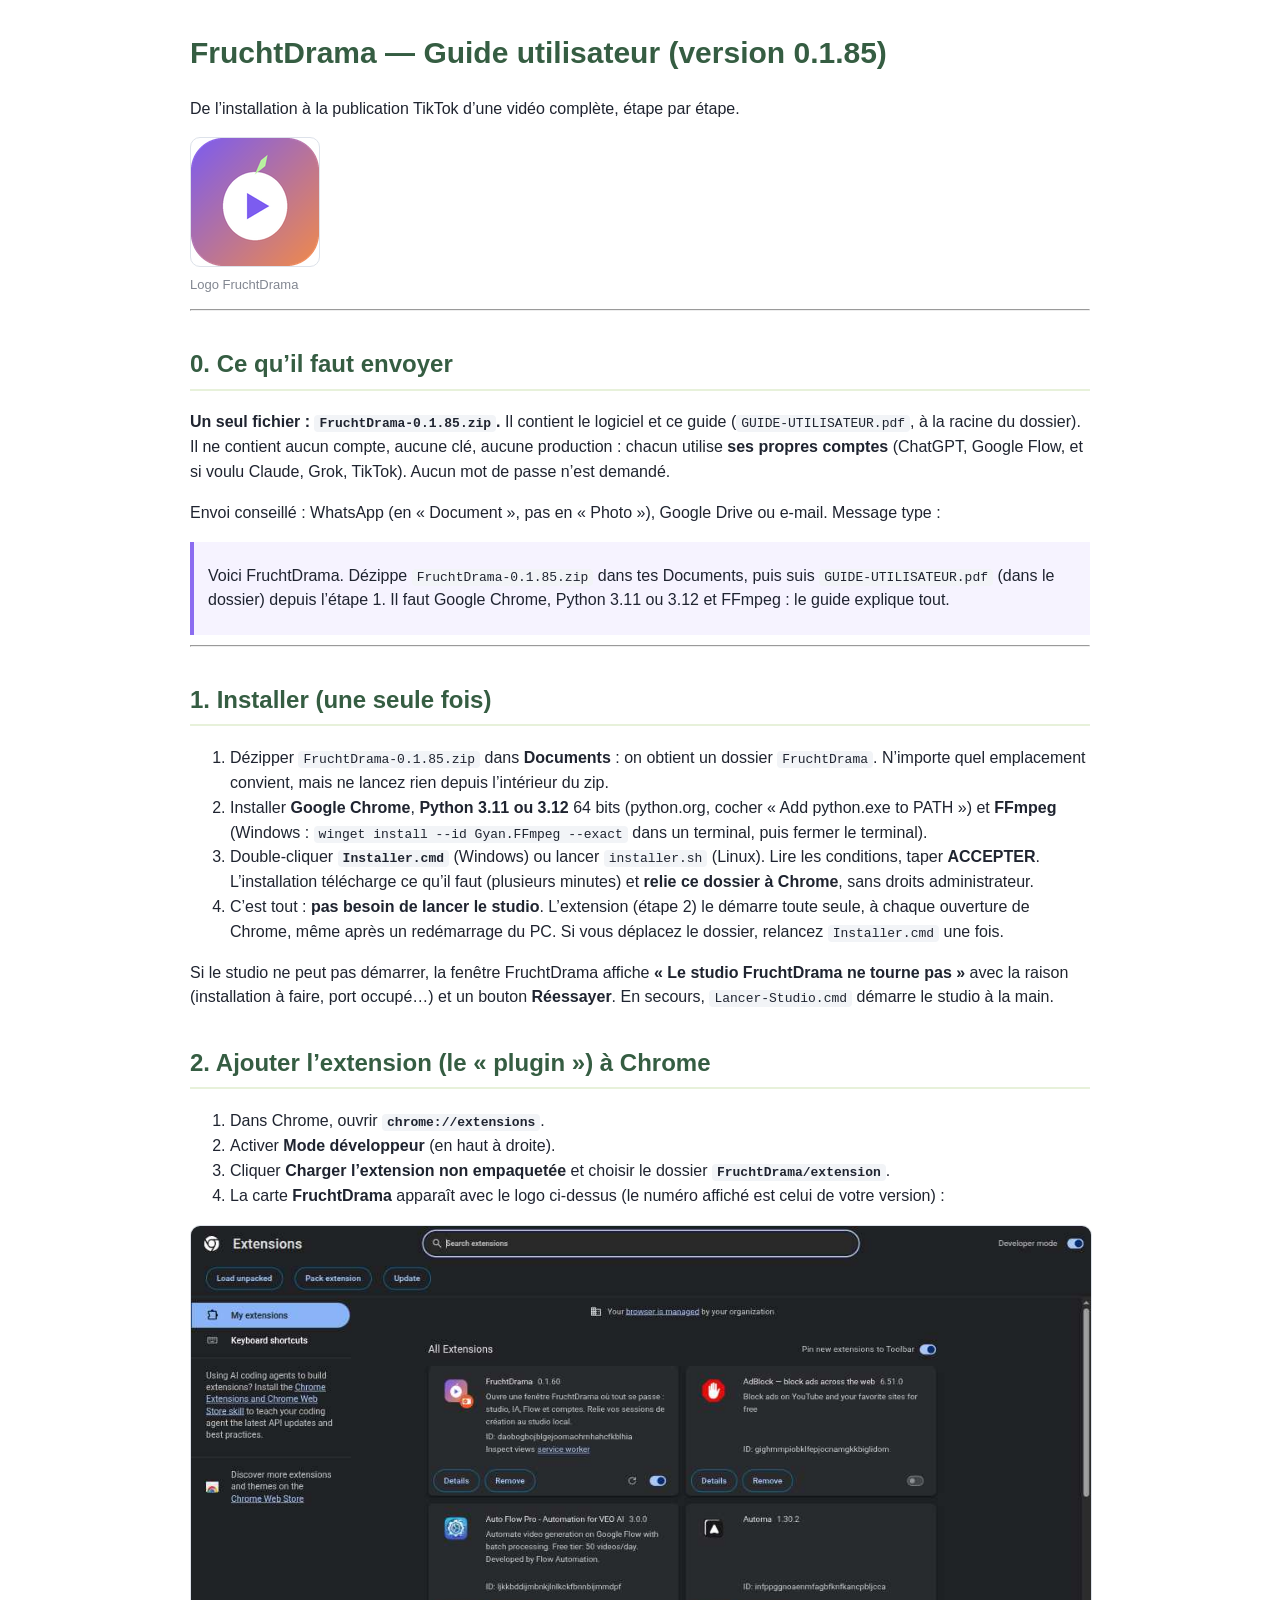
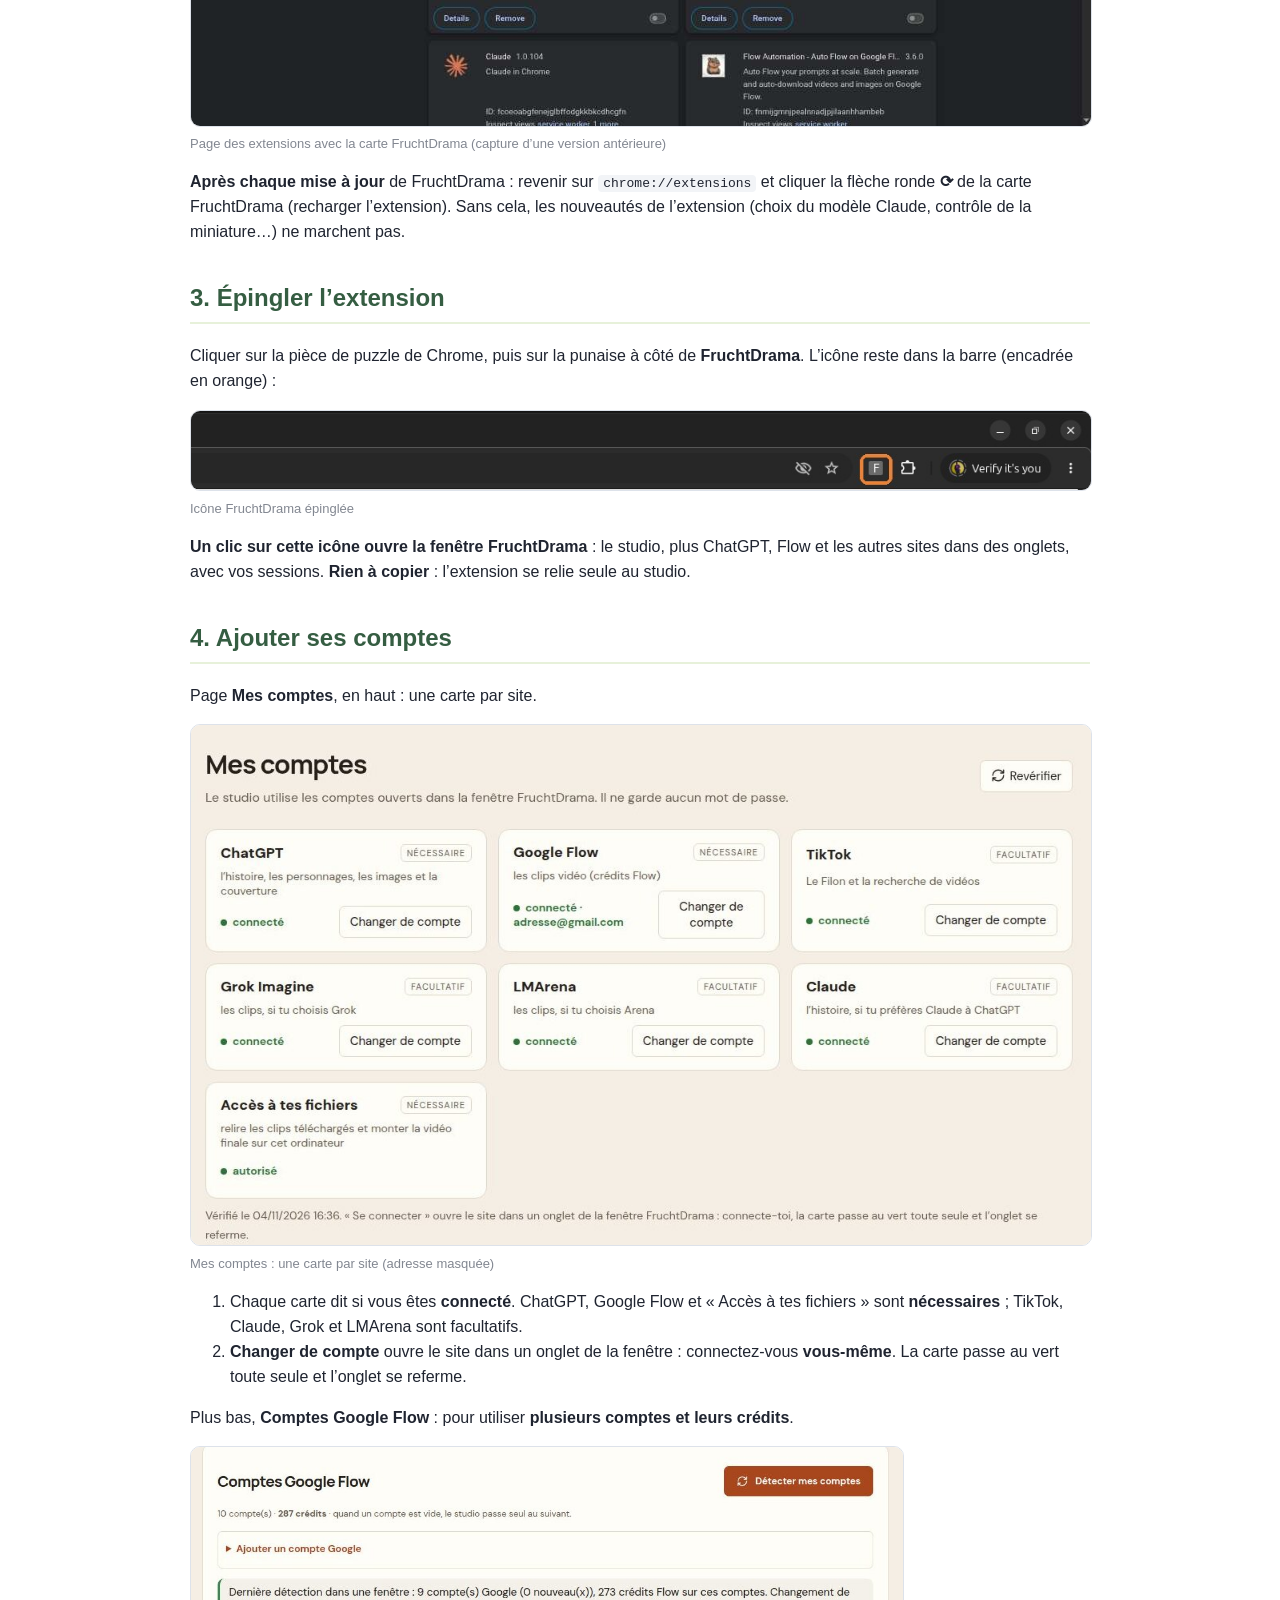
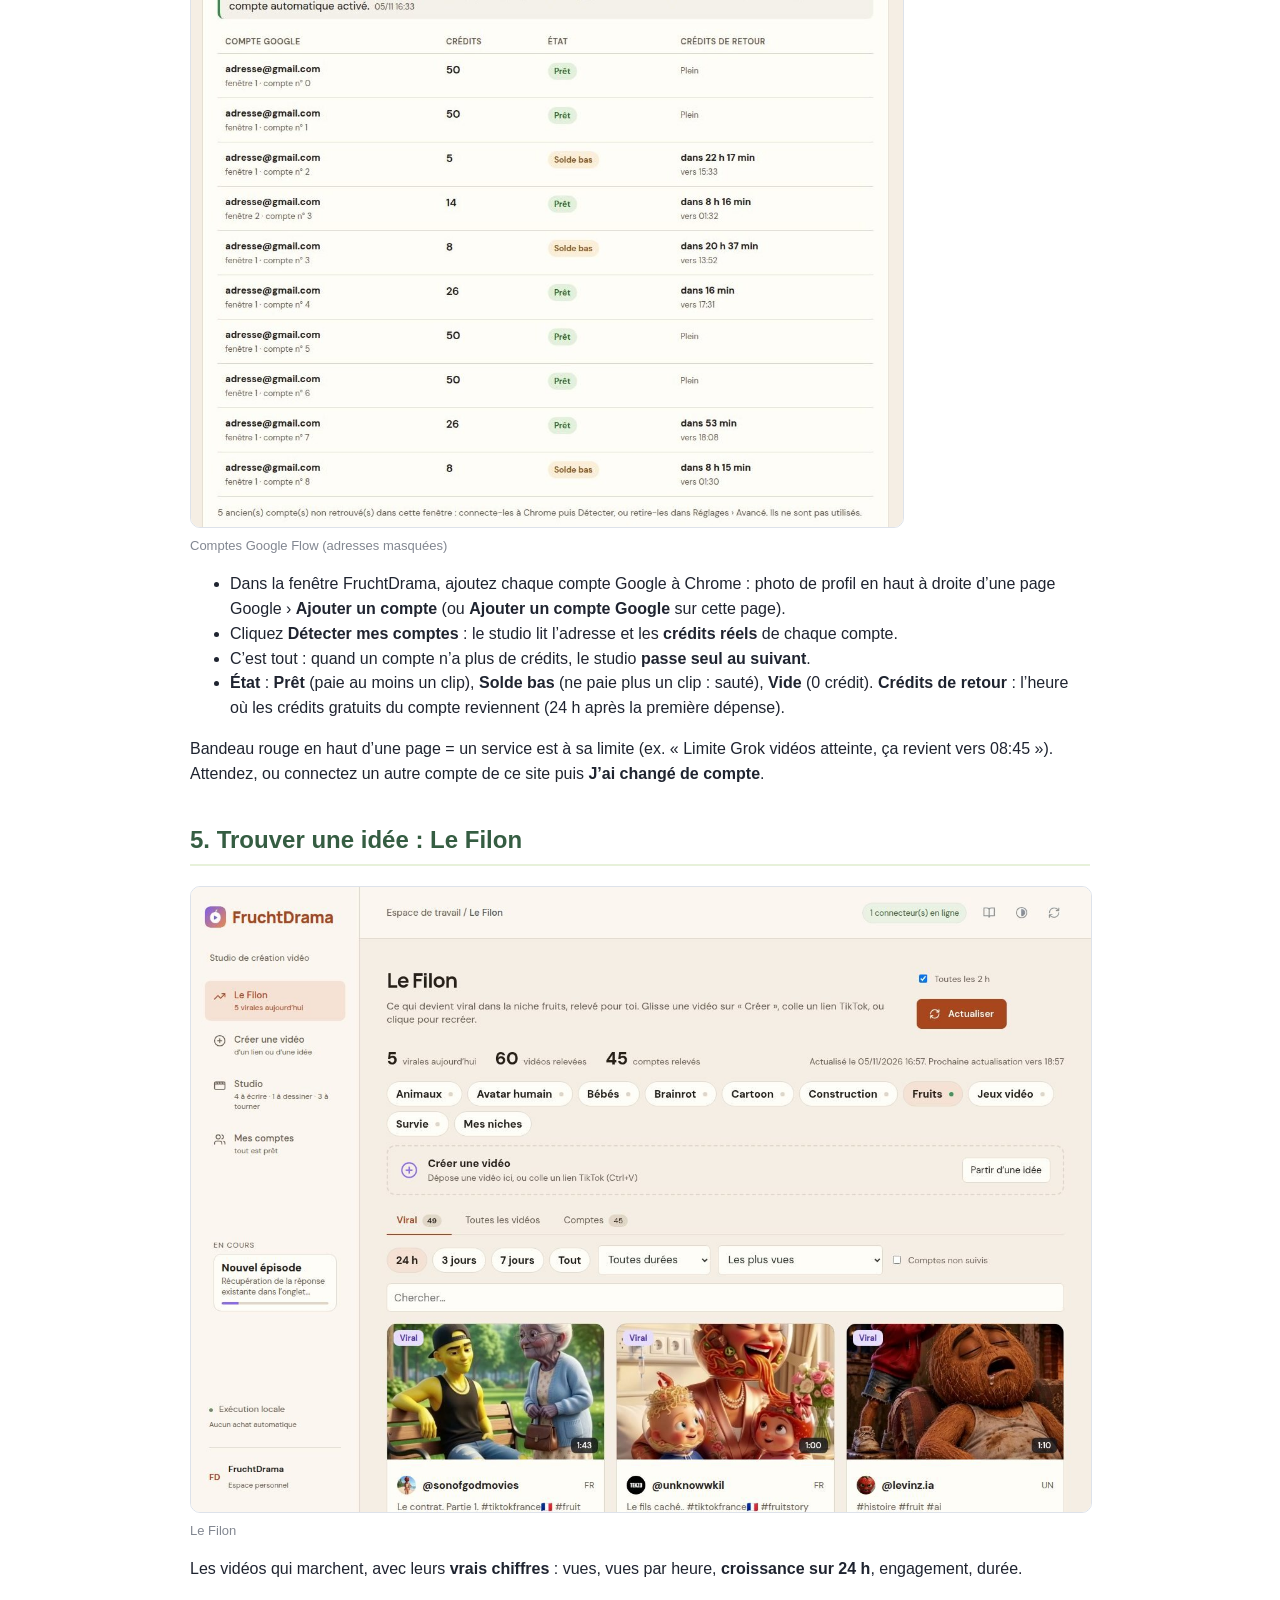
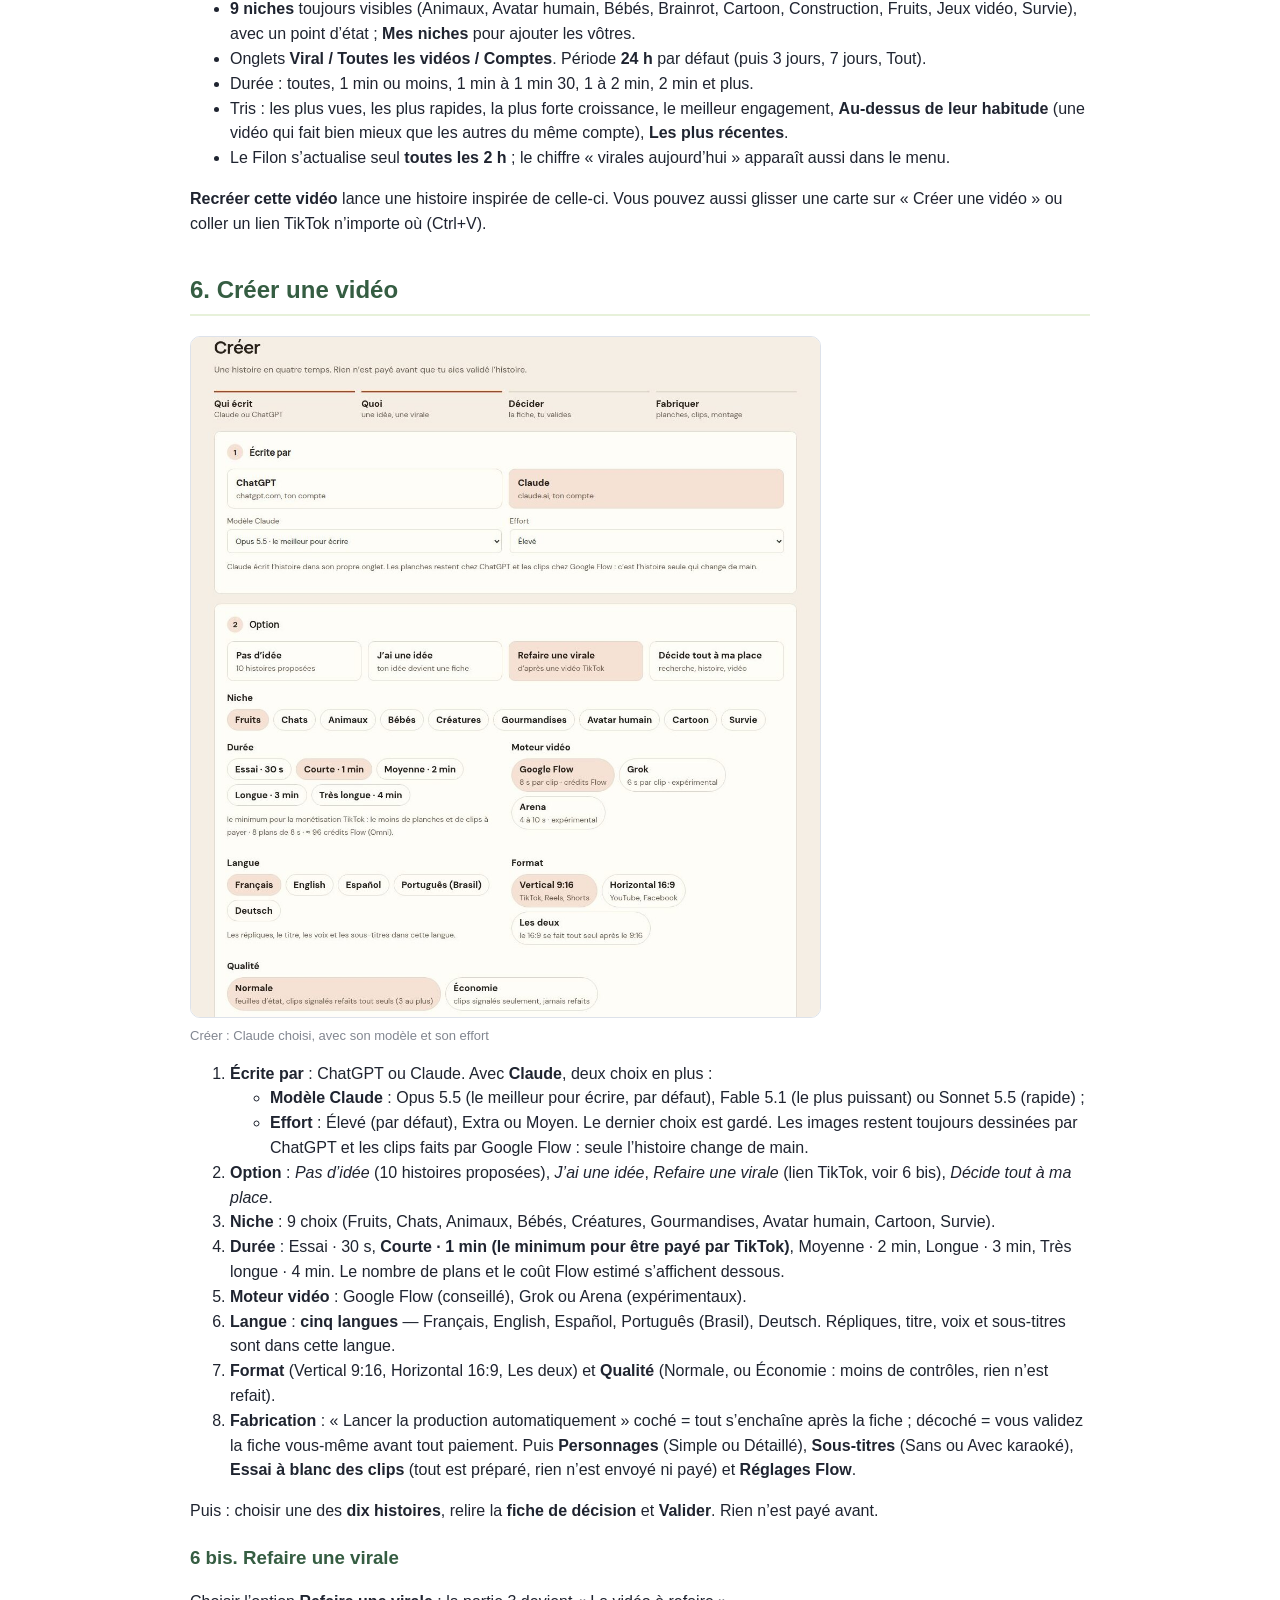
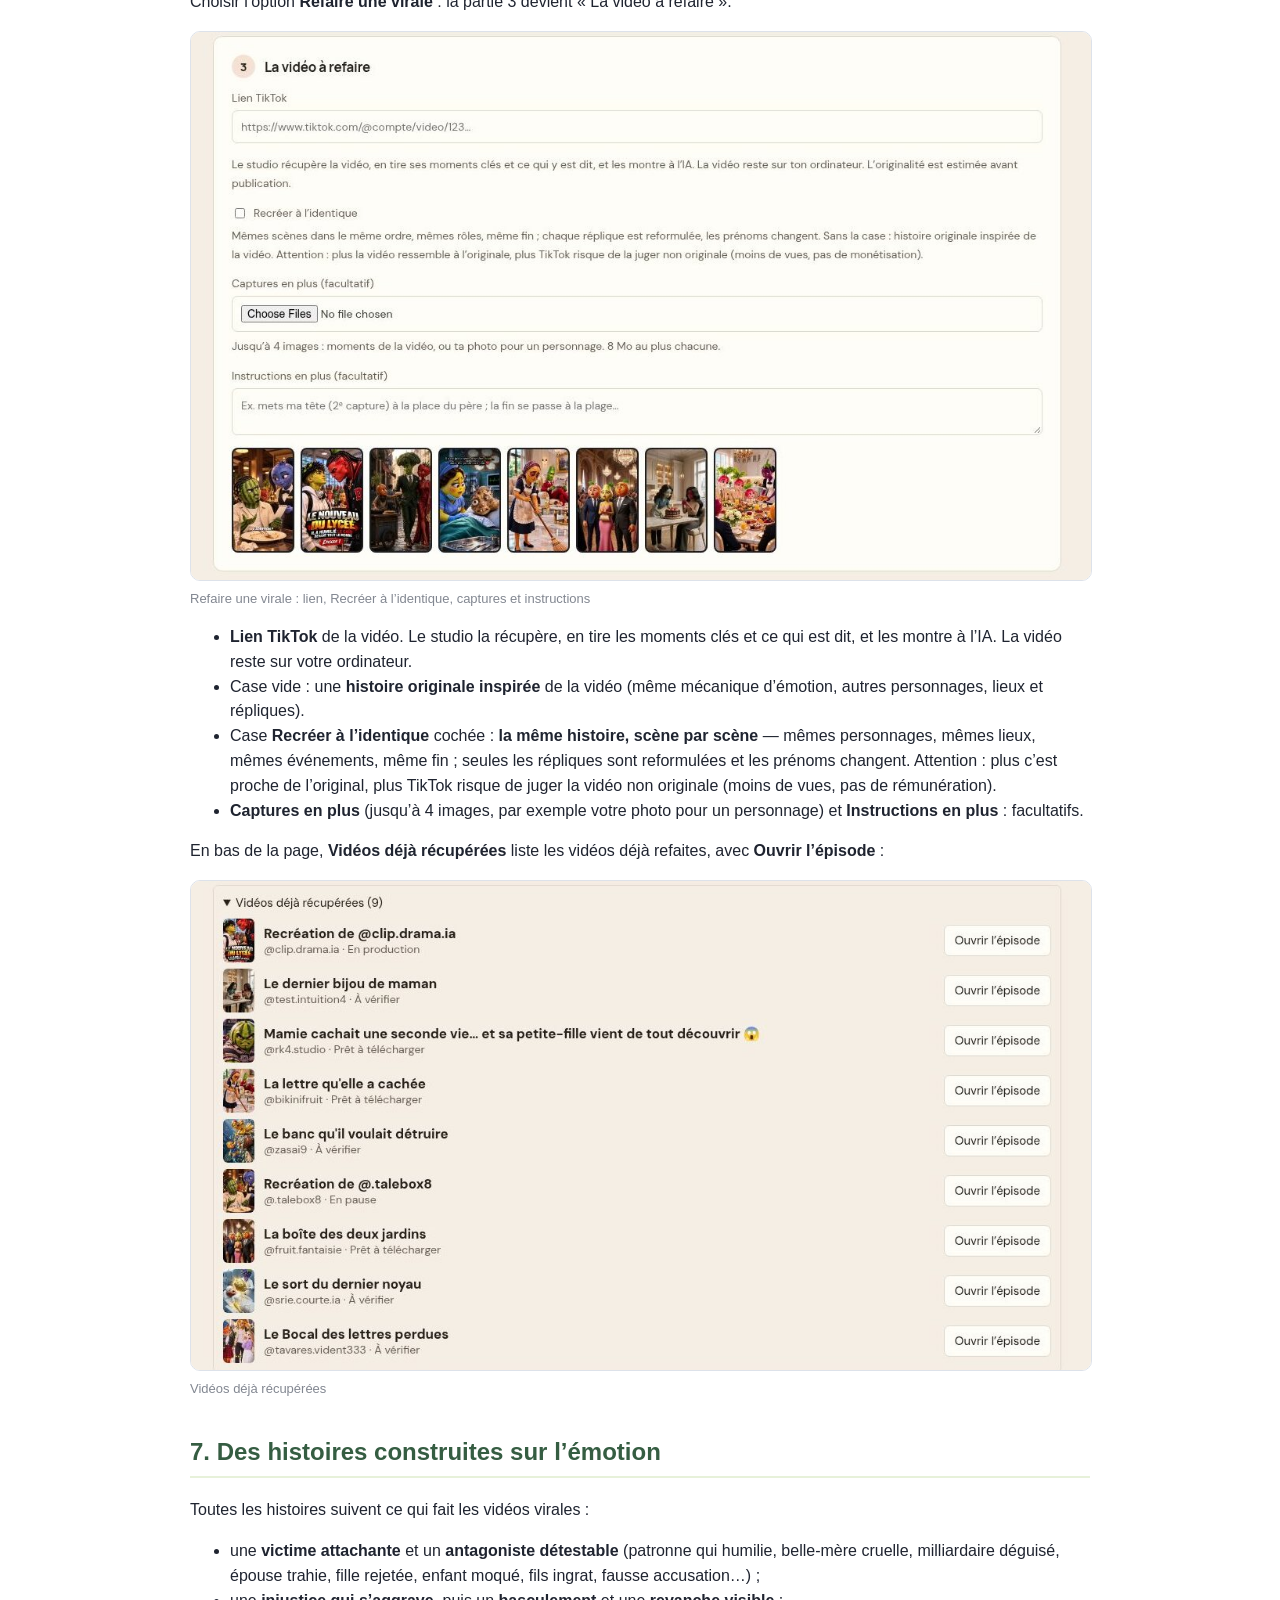
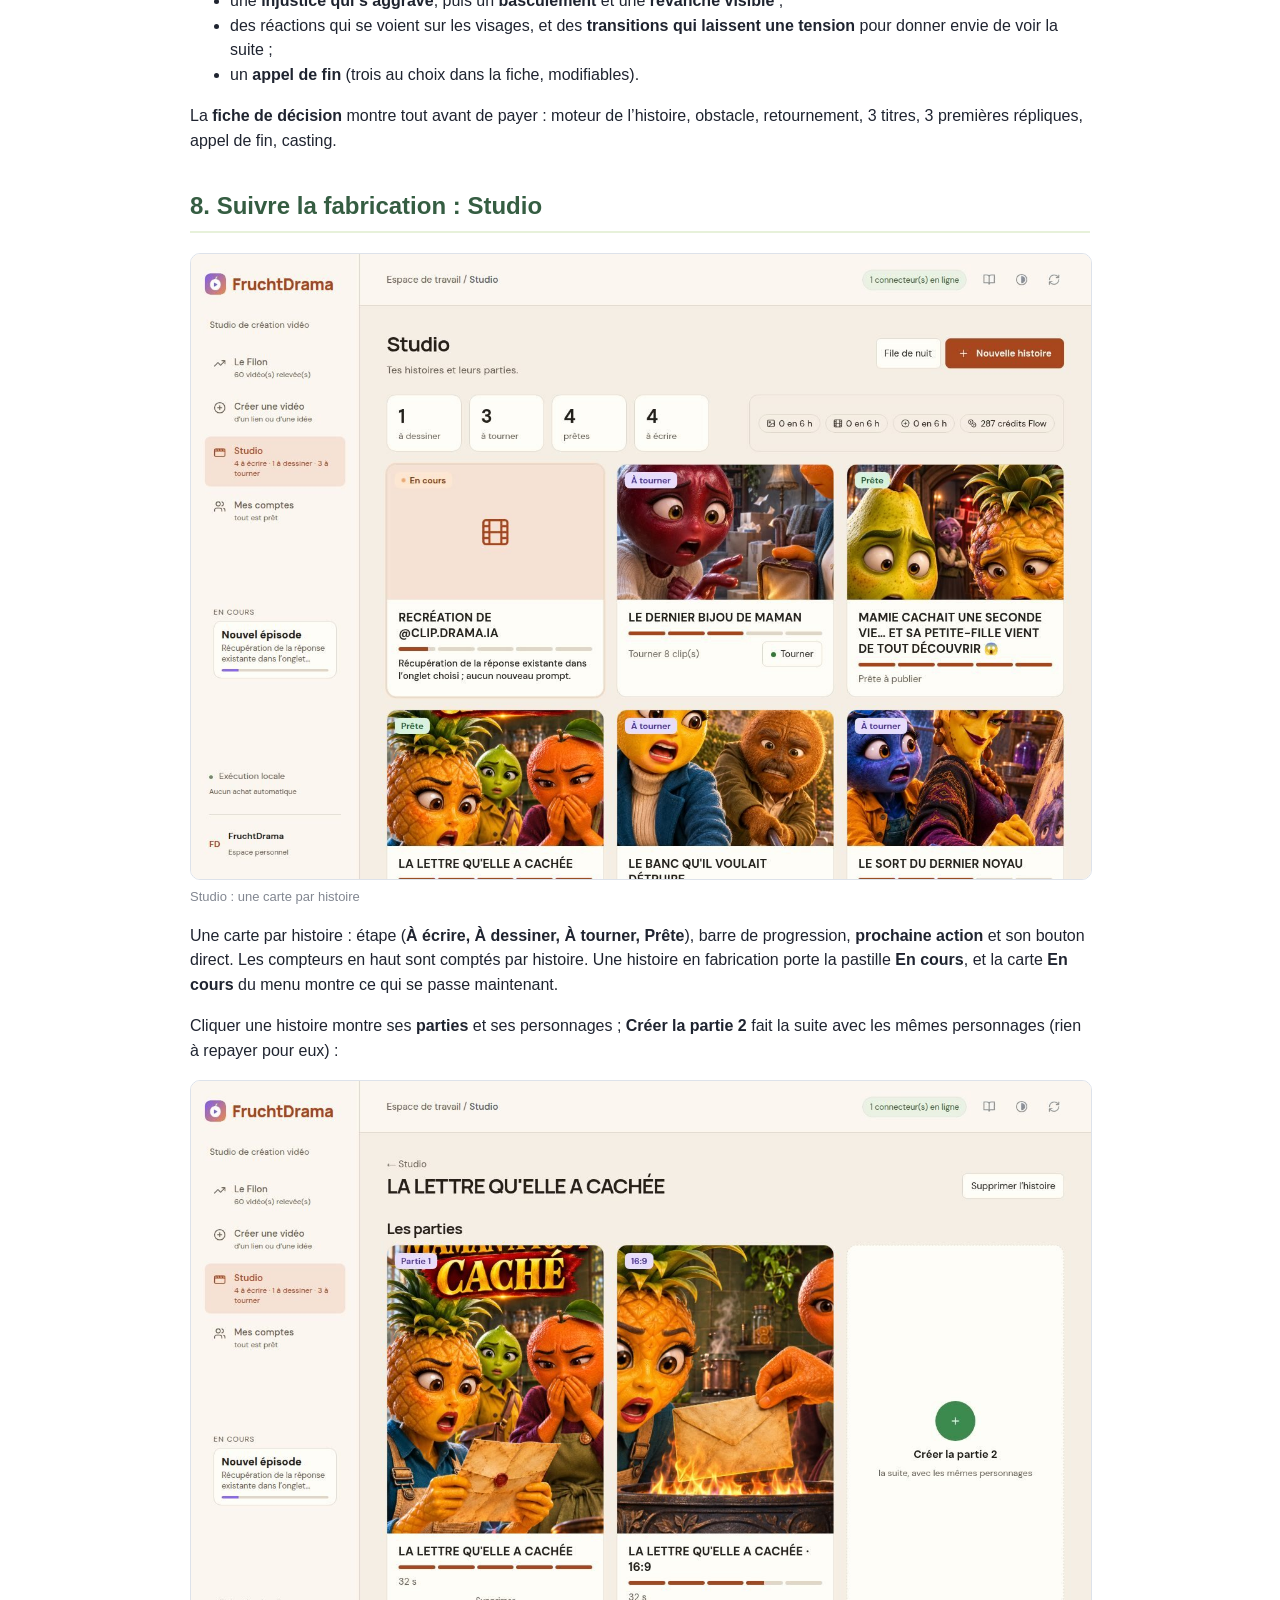
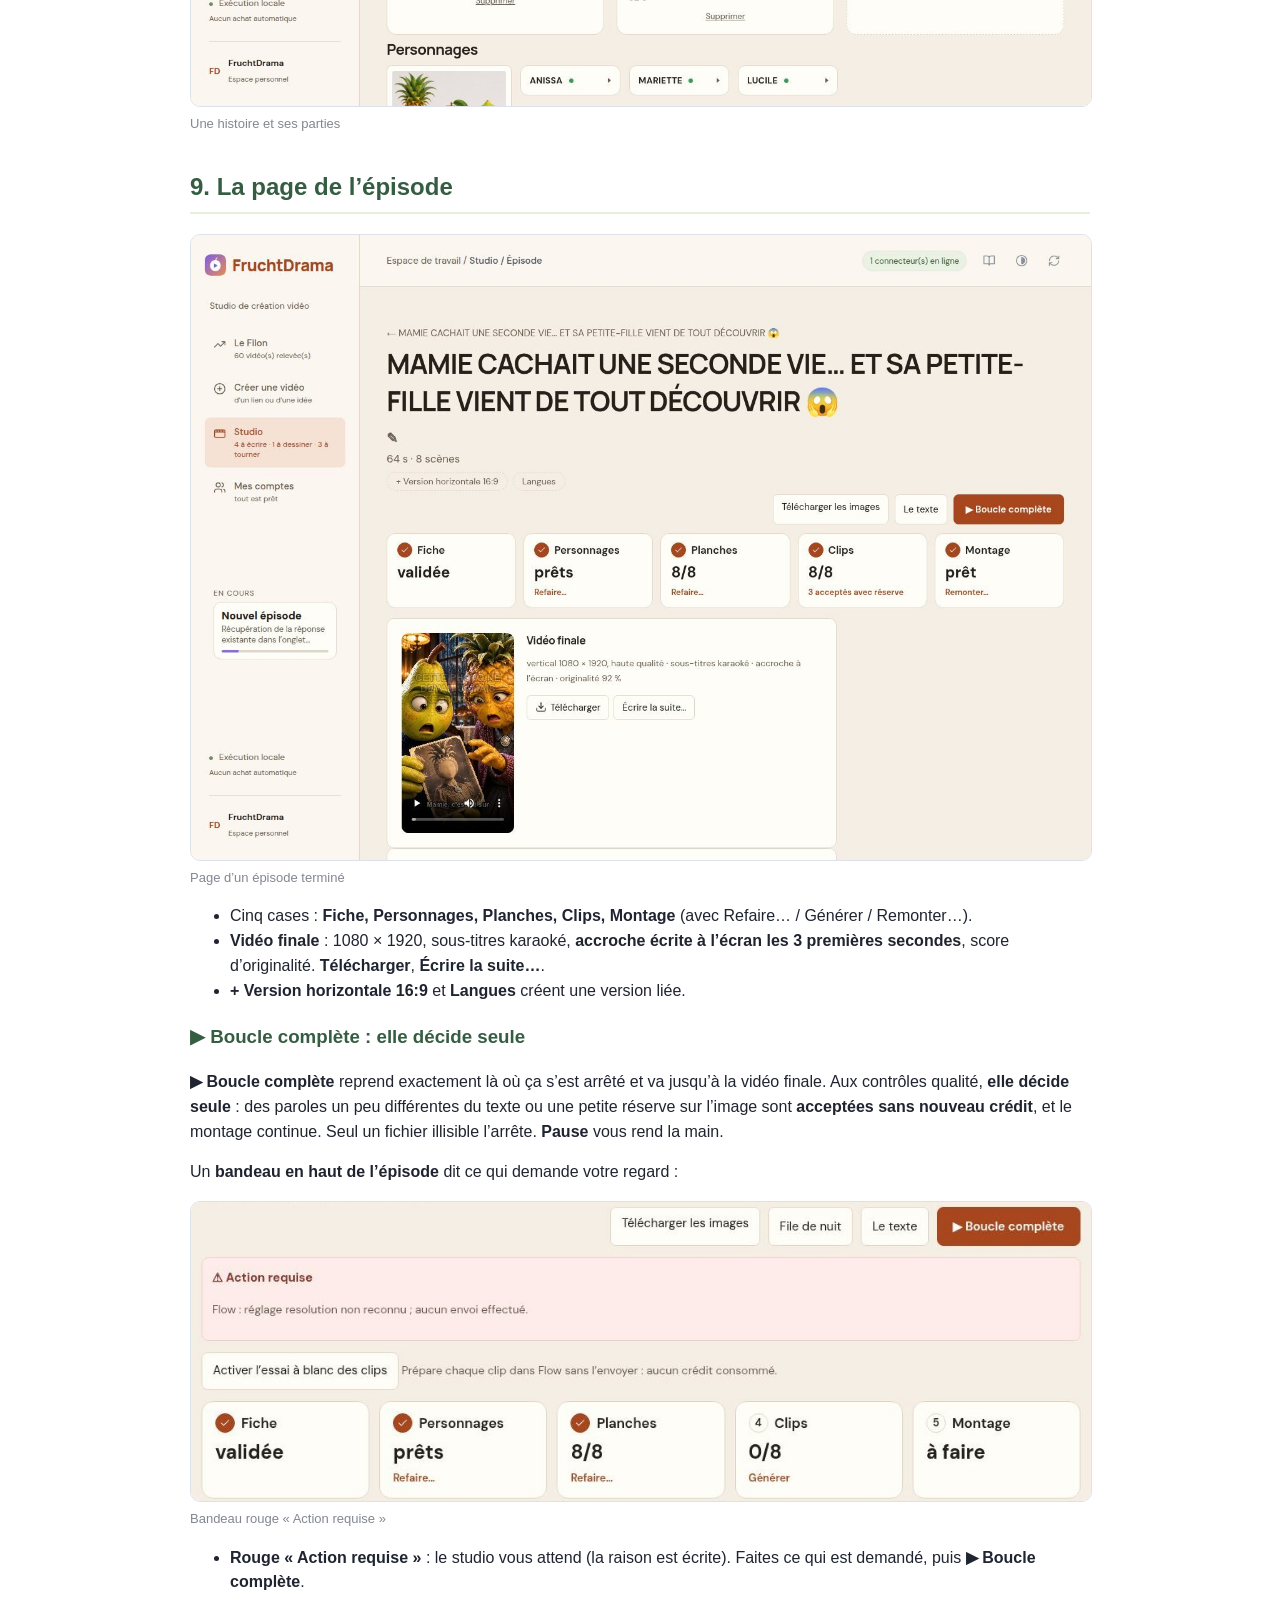
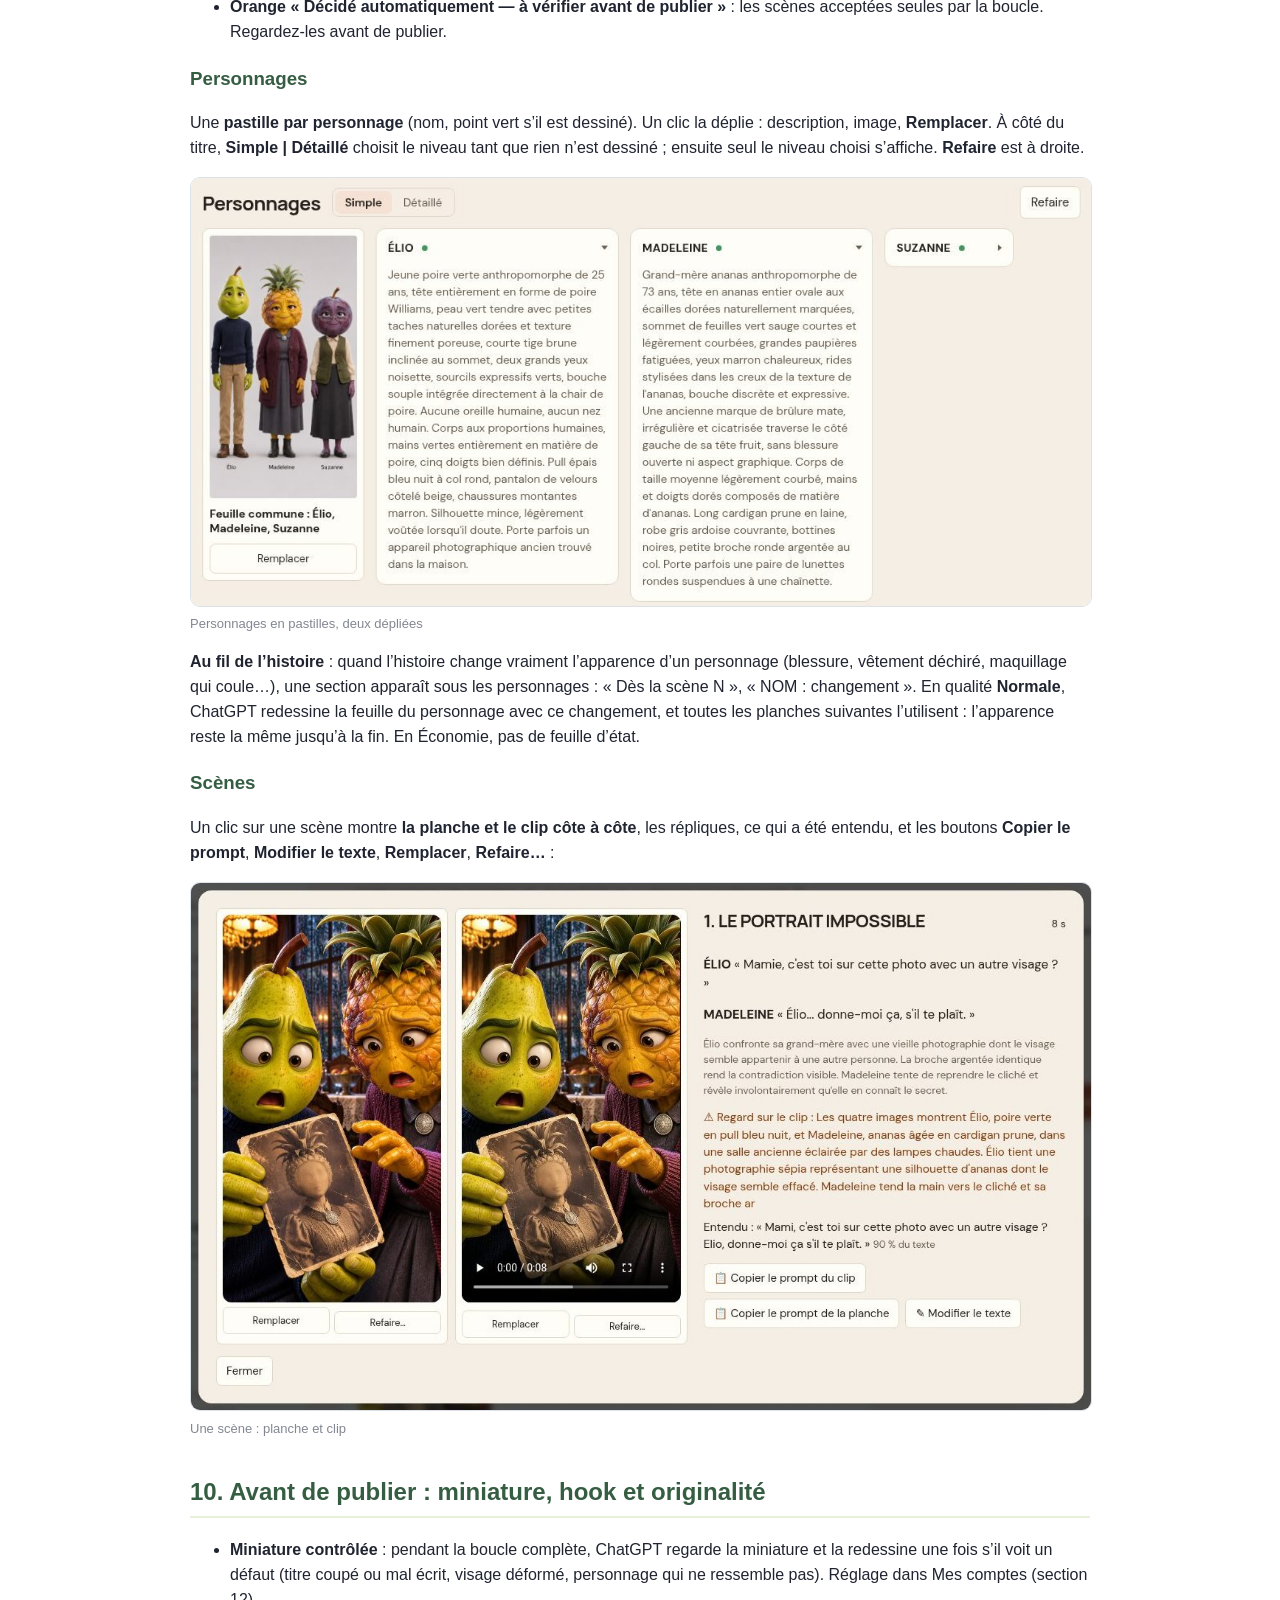
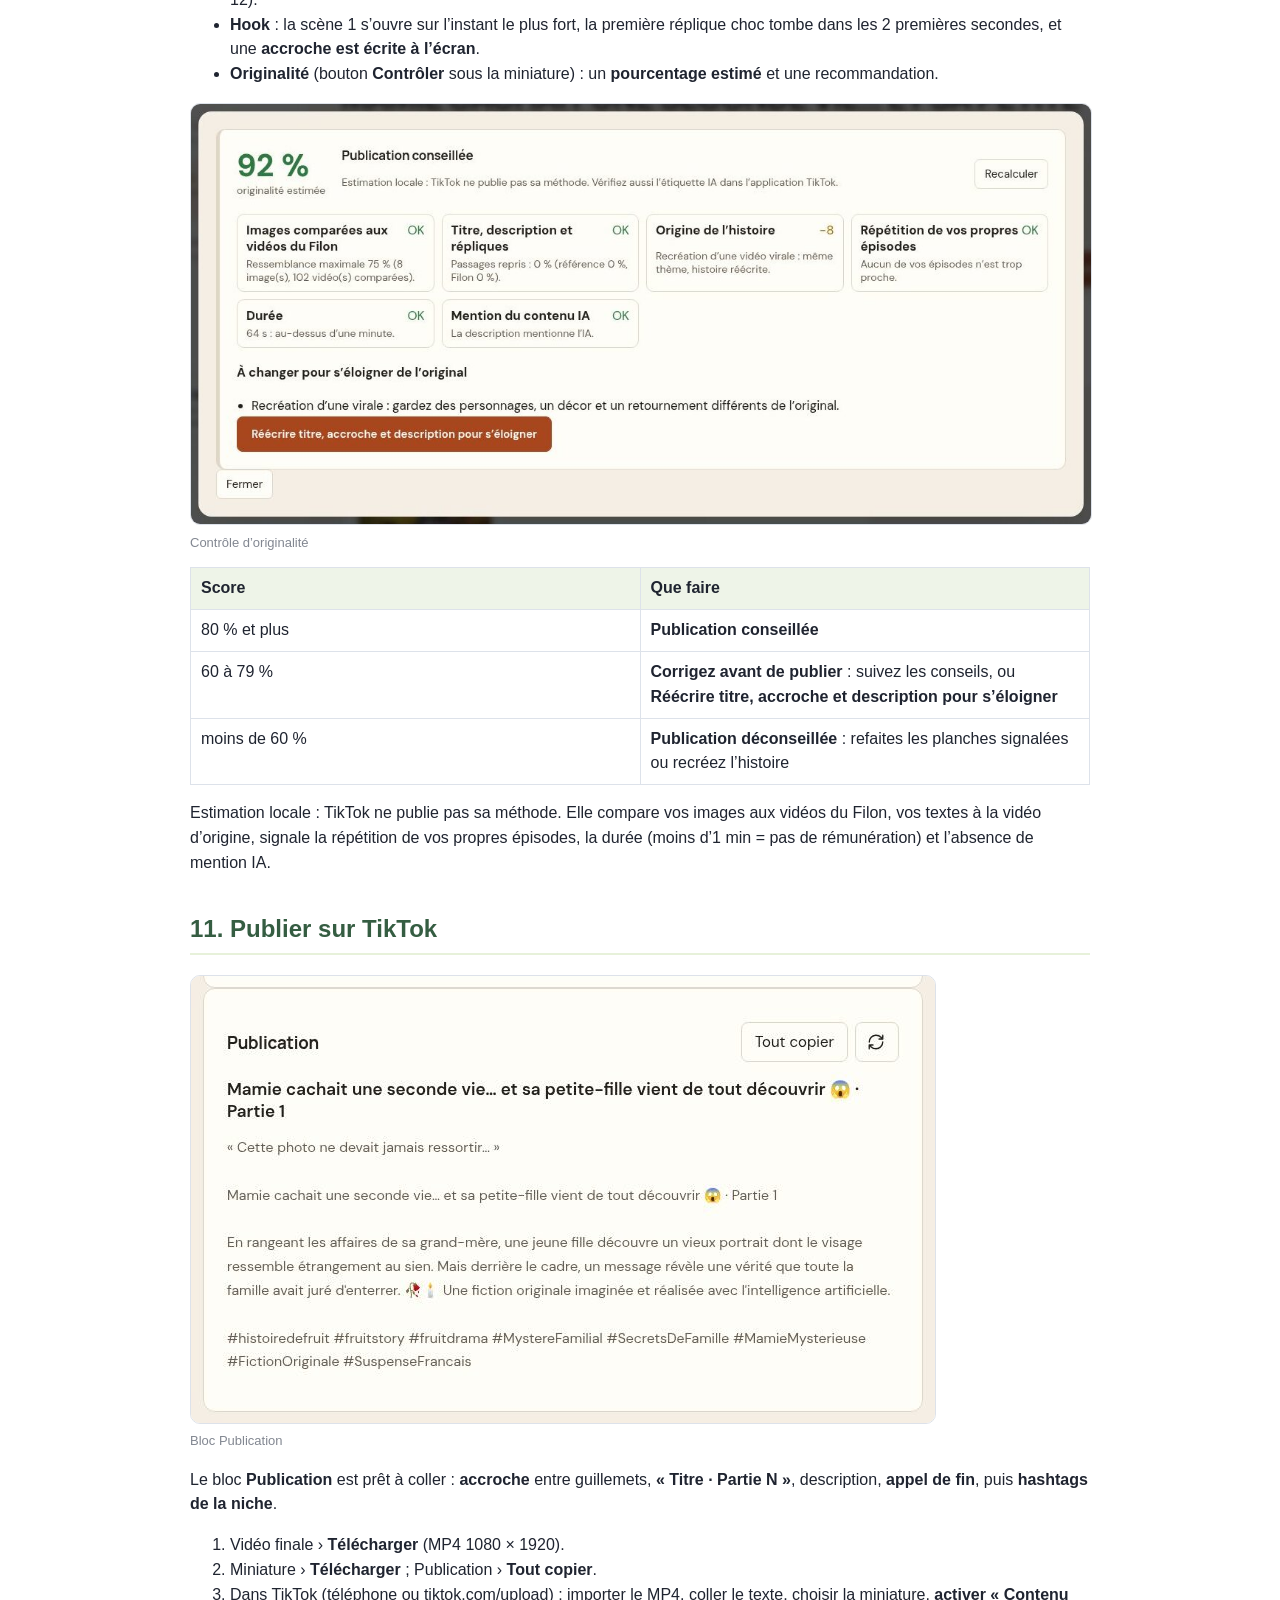
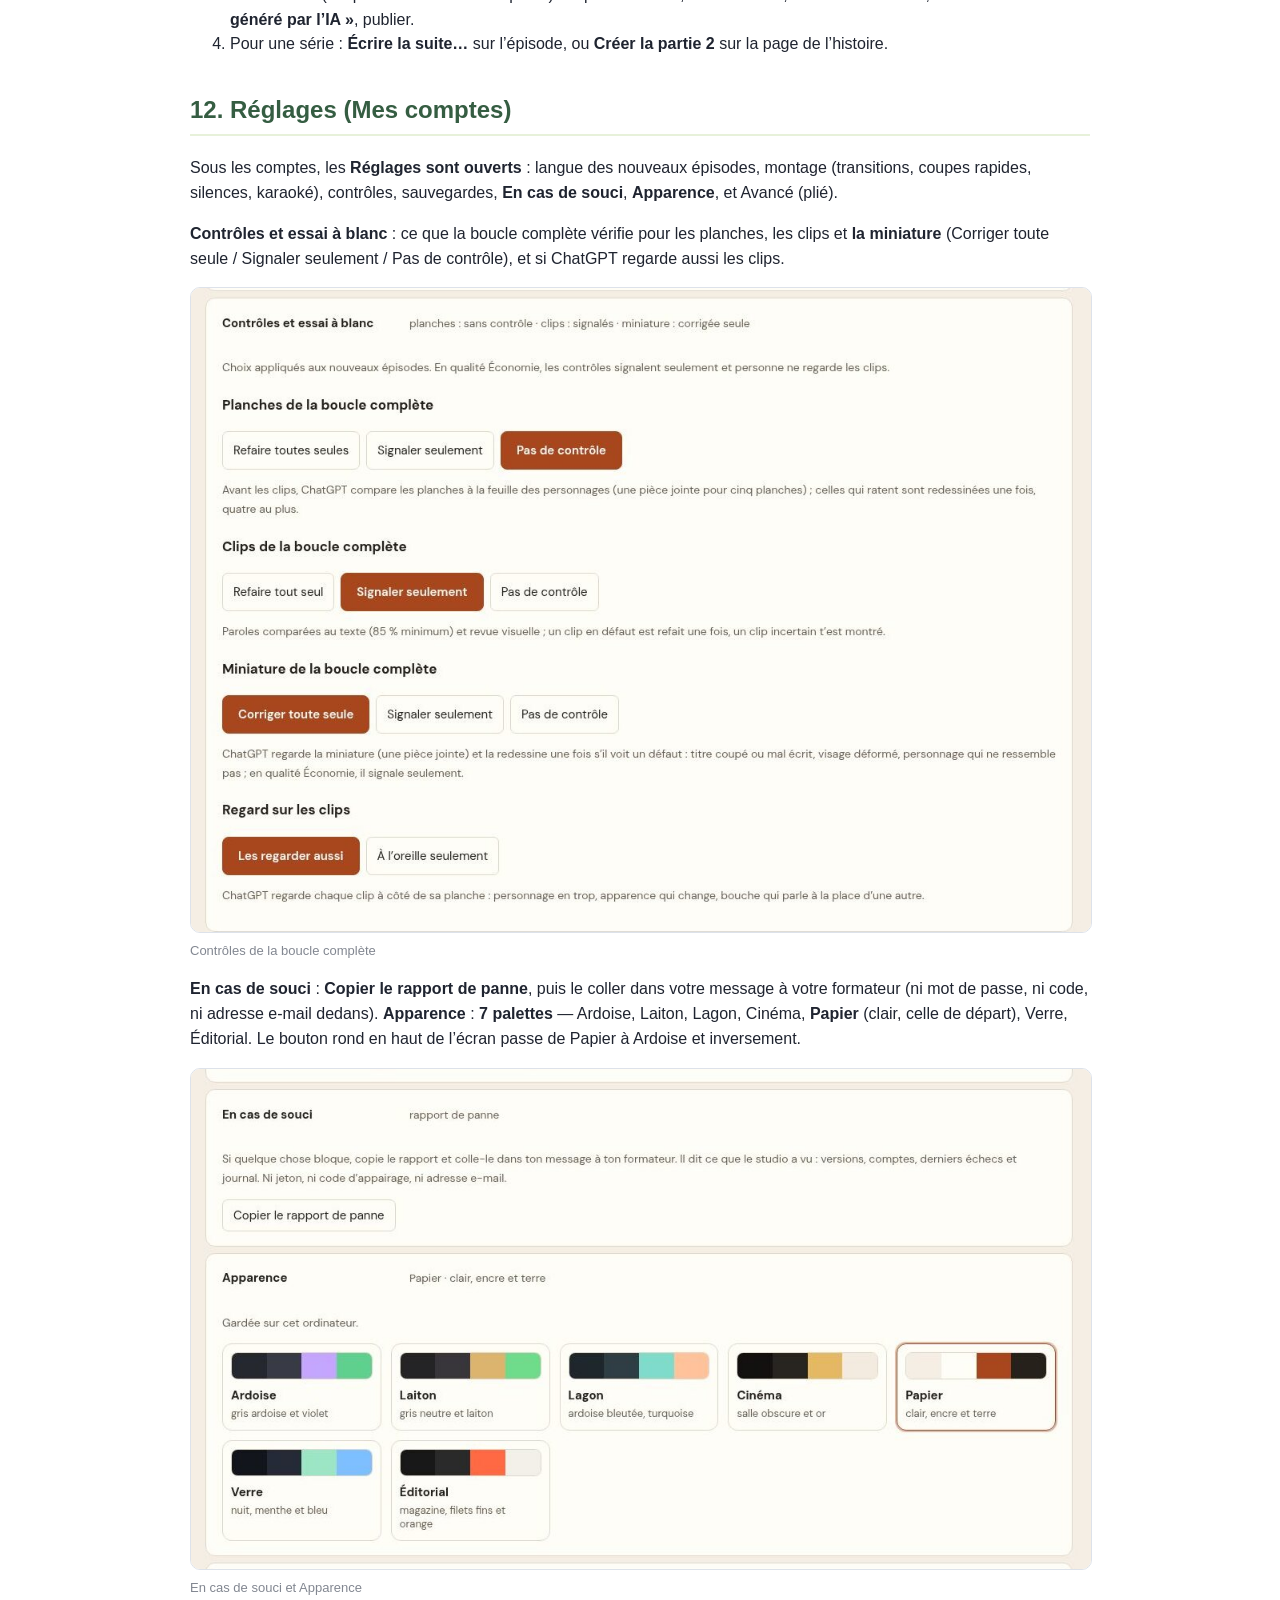
==== commit 8d3685a8: "docs(guide): guide utilisateur illustré pour la 0.1.85 Captures refaites sur le vrai studio (lecture" ====
--- a/docs/GUIDE-UTILISATEUR.html
+++ b/docs/GUIDE-UTILISATEUR.html
@@ -1,6 +1,6 @@
-<!doctype html><html lang="fr"><head><meta charset="utf-8"><title>FruchtDrama — Guide utilisateur</title><style>body{font-family:'IBM Plex Sans',Calibri,Arial,sans-serif;max-width:900px;margin:30px auto;color:#1f2430;line-height:1.55;padding:0 24px}h1{color:#355d42;font-size:30px}h2{color:#355d42;border-bottom:2px solid #e7f1da;padding-bottom:6px;margin-top:34px;page-break-after:avoid}figure{margin:14px 0;page-break-inside:avoid}figure img{max-width:100%;border:1px solid #dde2ea;border-radius:10px}figcaption{color:#828791;font-size:13px}table{border-collapse:collapse;width:100%;margin:12px 0}th,td{border:1px solid #dde2ea;padding:8px 10px;text-align:left;vertical-align:top}th{background:#eef4e8}code{background:#f2f4f7;padding:1px 5px;border-radius:4px}blockquote{border-left:4px solid #8b6cf0;margin:10px 0;padding:6px 14px;background:#f6f3ff}footer{color:#828791;font-size:12px;margin-top:30px}</style></head><body>
-<h1 id="fruchtdrama-guide-utilisateur-version-0.1.69">FruchtDrama —
-Guide utilisateur (version 0.1.69)</h1>
+<!doctype html><html lang="fr"><head><meta charset="utf-8"><title>FruchtDrama — Guide utilisateur</title><style>body{font-family:'IBM Plex Sans',Calibri,Arial,sans-serif;max-width:900px;margin:30px auto;color:#1f2430;line-height:1.55;padding:0 24px}h1{color:#355d42;font-size:30px}h2{color:#355d42;border-bottom:2px solid #e7f1da;padding-bottom:6px;margin-top:34px;page-break-after:avoid}h3{color:#355d42;page-break-after:avoid}figure{margin:14px 0;page-break-inside:avoid}figure img{max-width:100%;max-height:680px;border:1px solid #dde2ea;border-radius:10px}figcaption{color:#828791;font-size:13px}table{border-collapse:collapse;width:100%;margin:12px 0}th,td{border:1px solid #dde2ea;padding:8px 10px;text-align:left;vertical-align:top}th{background:#eef4e8}code{background:#f2f4f7;padding:1px 5px;border-radius:4px}blockquote{border-left:4px solid #8b6cf0;margin:10px 0;padding:6px 14px;background:#f6f3ff}footer{color:#828791;font-size:12px;margin-top:30px}</style></head><body>
+<h1 id="fruchtdrama-guide-utilisateur-version-0.1.85">FruchtDrama —
+Guide utilisateur (version 0.1.85)</h1>
 <p>De l’installation à la publication TikTok d’une vidéo complète, étape
 par étape.</p>
 <figure>
@@ -10,15 +10,15 @@
 <hr />
 <h2 id="ce-quil-faut-envoyer">0. Ce qu’il faut envoyer</h2>
 <p><strong>Un seul fichier :
-<code>FruchtDrama-0.1.69.zip</code>.</strong> Il contient le logiciel et
+<code>FruchtDrama-0.1.85.zip</code>.</strong> Il contient le logiciel et
 ce guide (<code>GUIDE-UTILISATEUR.pdf</code>, à la racine du dossier).
 Il ne contient aucun compte, aucune clé, aucune production : chacun
 utilise <strong>ses propres comptes</strong> (ChatGPT, Google Flow, et
-si voulu Grok, Claude). Aucun mot de passe n’est demandé.</p>
+si voulu Claude, Grok, TikTok). Aucun mot de passe n’est demandé.</p>
 <p>Envoi conseillé : WhatsApp (en « Document », pas en « Photo »),
 Google Drive ou e-mail. Message type :</p>
 <blockquote>
-<p>Voici FruchtDrama. Dézippe <code>FruchtDrama-0.1.69.zip</code> dans
+<p>Voici FruchtDrama. Dézippe <code>FruchtDrama-0.1.85.zip</code> dans
 tes Documents, puis suis <code>GUIDE-UTILISATEUR.pdf</code> (dans le
 dossier) depuis l’étape 1. Il faut Google Chrome, Python 3.11 ou 3.12 et
 FFmpeg : le guide explique tout.</p>
@@ -26,7 +26,7 @@
 <hr />
 <h2 id="installer-une-seule-fois">1. Installer (une seule fois)</h2>
 <ol type="1">
-<li>Dézipper <code>FruchtDrama-0.1.69.zip</code> dans
+<li>Dézipper <code>FruchtDrama-0.1.85.zip</code> dans
 <strong>Documents</strong> : on obtient un dossier
 <code>FruchtDrama</code>. N’importe quel emplacement convient, mais ne
 lancez rien depuis l’intérieur du zip.</li>
@@ -40,7 +40,7 @@
 <strong>ACCEPTER</strong>. L’installation télécharge ce qu’il faut
 (plusieurs minutes) et <strong>relie ce dossier à Chrome</strong>, sans
 droits administrateur.</li>
-<li>C’est tout : <strong>plus besoin de lancer le studio</strong>.
+<li>C’est tout : <strong>pas besoin de lancer le studio</strong>.
 L’extension (étape 2) le démarre toute seule, à chaque ouverture de
 Chrome, même après un redémarrage du PC. Si vous déplacez le dossier,
 relancez <code>Installer.cmd</code> une fois.</li>
@@ -60,145 +60,307 @@
 choisir le dossier
 <strong><code>FruchtDrama/extension</code></strong>.</li>
 <li>La carte <strong>FruchtDrama</strong> apparaît avec le logo
-ci-dessus :</li>
+ci-dessus (le numéro affiché est celui de votre version) :</li>
 </ol>
 <figure>
-<img src="guide/g09-extensions.jpg"
-alt="Page des extensions avec FruchtDrama" />
-<figcaption aria-hidden="true">Page des extensions avec
-FruchtDrama</figcaption>
-</figure>
+<img src="guide/g01-extensions.jpg"
+alt="Page des extensions avec la carte FruchtDrama (capture d’une version antérieure)" />
+<figcaption aria-hidden="true">Page des extensions avec la carte
+FruchtDrama (capture d’une version antérieure)</figcaption>
+</figure>
+<p><strong>Après chaque mise à jour</strong> de FruchtDrama : revenir
+sur <code>chrome://extensions</code> et cliquer la flèche ronde
+<strong>⟳</strong> de la carte FruchtDrama (recharger l’extension). Sans
+cela, les nouveautés de l’extension (choix du modèle Claude, contrôle de
+la miniature…) ne marchent pas.</p>
 <h2 id="épingler-lextension">3. Épingler l’extension</h2>
 <p>Cliquer sur la pièce de puzzle de Chrome, puis sur la punaise à côté
 de <strong>FruchtDrama</strong>. L’icône reste dans la barre (encadrée
 en orange) :</p>
 <figure>
-<img src="guide/g10-epingle.jpg" alt="Icône FruchtDrama épinglée" />
+<img src="guide/g02-epingle.jpg" alt="Icône FruchtDrama épinglée" />
 <figcaption aria-hidden="true">Icône FruchtDrama épinglée</figcaption>
 </figure>
 <p><strong>Un clic sur cette icône ouvre la fenêtre FruchtDrama</strong>
-: le studio, plus ChatGPT, Grok et Flow dans des onglets, avec vos
-sessions. À l’ouverture, les sites sont revérifiés et les crédits de vos
-comptes relus. <strong>Rien à copier</strong> : l’extension se relie
-seule au studio (clé cachée).</p>
+: le studio, plus ChatGPT, Flow et les autres sites dans des onglets,
+avec vos sessions. <strong>Rien à copier</strong> : l’extension se relie
+seule au studio.</p>
 <h2 id="ajouter-ses-comptes">4. Ajouter ses comptes</h2>
-<p>Page <strong>Mes comptes</strong> :</p>
-<figure>
-<img src="guide/g08-comptes.jpg" alt="Mes comptes" />
-<figcaption aria-hidden="true">Mes comptes</figcaption>
+<p>Page <strong>Mes comptes</strong>, en haut : une carte par site.</p>
+<figure>
+<img src="guide/g03-comptes.jpg"
+alt="Mes comptes : une carte par site (adresse masquée)" />
+<figcaption aria-hidden="true">Mes comptes : une carte par site (adresse
+masquée)</figcaption>
 </figure>
 <ol type="1">
-<li><strong>Sites</strong> (en haut) : chaque carte dit si vous êtes
-connecté. « Se connecter » ouvre le site dans la fenêtre ;
-connectez-vous <strong>vous-même</strong> une fois (ChatGPT obligatoire,
-Google Flow obligatoire, les autres facultatifs).</li>
-<li><strong>Comptes Google Flow</strong> — pour utiliser
-<strong>plusieurs comptes et leurs crédits</strong> :
-<ul>
-<li>dans la fenêtre FruchtDrama, ajoutez chaque compte Google à Chrome :
+<li>Chaque carte dit si vous êtes <strong>connecté</strong>. ChatGPT,
+Google Flow et « Accès à tes fichiers » sont
+<strong>nécessaires</strong> ; TikTok, Claude, Grok et LMArena sont
+facultatifs.</li>
+<li><strong>Changer de compte</strong> ouvre le site dans un onglet de
+la fenêtre : connectez-vous <strong>vous-même</strong>. La carte passe
+au vert toute seule et l’onglet se referme.</li>
+</ol>
+<p>Plus bas, <strong>Comptes Google Flow</strong> : pour utiliser
+<strong>plusieurs comptes et leurs crédits</strong>.</p>
+<figure>
+<img src="guide/g04-comptes-flow.jpg"
+alt="Comptes Google Flow (adresses masquées)" />
+<figcaption aria-hidden="true">Comptes Google Flow (adresses
+masquées)</figcaption>
+</figure>
+<ul>
+<li>Dans la fenêtre FruchtDrama, ajoutez chaque compte Google à Chrome :
 photo de profil en haut à droite d’une page Google › <strong>Ajouter un
-compte</strong> ;</li>
-<li>cliquez <strong>Détecter mes comptes</strong> : le studio lit
-l’adresse et les <strong>crédits réels</strong> de chaque compte ;</li>
-<li>c’est tout : quand un compte n’a plus de crédits, le studio
+compte</strong> (ou <strong>Ajouter un compte Google</strong> sur cette
+page).</li>
+<li>Cliquez <strong>Détecter mes comptes</strong> : le studio lit
+l’adresse et les <strong>crédits réels</strong> de chaque compte.</li>
+<li>C’est tout : quand un compte n’a plus de crédits, le studio
 <strong>passe seul au suivant</strong>.</li>
-</ul></li>
-<li>États d’un compte Flow : <strong>Prêt</strong> (paie au moins un
-clip), <strong>Solde bas</strong> (ne paie plus un clip à 12 crédits :
-sauté), <strong>Vide</strong> (0 crédit).</li>
-<li>Réglages de la même page : <strong>langue</strong> des nouveaux
-épisodes, <strong>thème</strong>, <strong>contrôles des clips</strong>
-(Refaire tout seul / Signaler seulement / Pas de contrôle).</li>
-</ol>
+<li><strong>État</strong> : <strong>Prêt</strong> (paie au moins un
+clip), <strong>Solde bas</strong> (ne paie plus un clip : sauté),
+<strong>Vide</strong> (0 crédit). <strong>Crédits de retour</strong> :
+l’heure où les crédits gratuits du compte reviennent (24 h après la
+première dépense).</li>
+</ul>
 <p>Bandeau rouge en haut d’une page = un service est à sa limite (ex. «
 Limite Grok vidéos atteinte, ça revient vers 08:45 »). Attendez, ou
 connectez un autre compte de ce site puis <strong>J’ai changé de
 compte</strong>.</p>
 <h2 id="trouver-une-idée-le-filon">5. Trouver une idée : Le Filon</h2>
 <figure>
-<img src="guide/g01-filon.jpg" alt="Le Filon" />
+<img src="guide/g05-filon.jpg" alt="Le Filon" />
 <figcaption aria-hidden="true">Le Filon</figcaption>
 </figure>
-<p>Les vidéos qui marchent dans la niche, avec leurs <strong>vrais
-chiffres</strong> (vues, vues/h, croissance, engagement, durée). Onglets
-<strong>Viral / Toutes les vidéos / Comptes</strong>, filtres de période
-et de durée (« 1 à 3 min, monétisables »). <strong>Recréer cette
-vidéo</strong> lance une histoire originale inspirée de celle-ci. Vous
-pouvez aussi glisser une carte sur « Créer » ou coller un lien TikTok
-n’importe où.</p>
+<p>Les vidéos qui marchent, avec leurs <strong>vrais chiffres</strong> :
+vues, vues par heure, <strong>croissance sur 24 h</strong>, engagement,
+durée.</p>
+<ul>
+<li><strong>9 niches</strong> toujours visibles (Animaux, Avatar humain,
+Bébés, Brainrot, Cartoon, Construction, Fruits, Jeux vidéo, Survie),
+avec un point d’état ; <strong>Mes niches</strong> pour ajouter les
+vôtres.</li>
+<li>Onglets <strong>Viral / Toutes les vidéos / Comptes</strong>.
+Période <strong>24 h</strong> par défaut (puis 3 jours, 7 jours,
+Tout).</li>
+<li>Durée : toutes, 1 min ou moins, 1 min à 1 min 30, 1 à 2 min, 2 min
+et plus.</li>
+<li>Tris : les plus vues, les plus rapides, la plus forte croissance, le
+meilleur engagement, <strong>Au-dessus de leur habitude</strong> (une
+vidéo qui fait bien mieux que les autres du même compte), <strong>Les
+plus récentes</strong>.</li>
+<li>Le Filon s’actualise seul <strong>toutes les 2 h</strong> ; le
+chiffre « virales aujourd’hui » apparaît aussi dans le menu.</li>
+</ul>
+<p><strong>Recréer cette vidéo</strong> lance une histoire inspirée de
+celle-ci. Vous pouvez aussi glisser une carte sur « Créer une vidéo » ou
+coller un lien TikTok n’importe où (Ctrl+V).</p>
 <h2 id="créer-une-vidéo">6. Créer une vidéo</h2>
 <figure>
-<img src="guide/g02-creer.jpg" alt="Créer" />
-<figcaption aria-hidden="true">Créer</figcaption>
+<img src="guide/g06-creer.jpg"
+alt="Créer : Claude choisi, avec son modèle et son effort" />
+<figcaption aria-hidden="true">Créer : Claude choisi, avec son modèle et
+son effort</figcaption>
 </figure>
 <ol type="1">
-<li><strong>Écrite par</strong> : ChatGPT (ou Claude).</li>
+<li><strong>Écrite par</strong> : ChatGPT ou Claude. Avec
+<strong>Claude</strong>, deux choix en plus :
+<ul>
+<li><strong>Modèle Claude</strong> : Opus 5.5 (le meilleur pour écrire,
+par défaut), Fable 5.1 (le plus puissant) ou Sonnet 5.5 (rapide) ;</li>
+<li><strong>Effort</strong> : Élevé (par défaut), Extra ou Moyen. Le
+dernier choix est gardé. Les images restent toujours dessinées par
+ChatGPT et les clips faits par Google Flow : seule l’histoire change de
+main.</li>
+</ul></li>
 <li><strong>Option</strong> : <em>Pas d’idée</em> (10 histoires
 proposées), <em>J’ai une idée</em>, <em>Refaire une virale</em> (lien
-TikTok), <em>Décide tout à ma place</em>.</li>
-<li><strong>Durée</strong> : 30 s (essai), <strong>1 min (minimum pour
-la rémunération TikTok)</strong>, 2 min, 3 min — le nombre de plans et
-le coût Flow estimé s’affichent.</li>
-<li><strong>Moteur vidéo</strong> (Flow, Grok, Arena),
-<strong>langue</strong>, format vertical.</li>
+TikTok, voir 6 bis), <em>Décide tout à ma place</em>.</li>
+<li><strong>Niche</strong> : 9 choix (Fruits, Chats, Animaux, Bébés,
+Créatures, Gourmandises, Avatar humain, Cartoon, Survie).</li>
+<li><strong>Durée</strong> : Essai · 30 s, <strong>Courte · 1 min (le
+minimum pour être payé par TikTok)</strong>, Moyenne · 2 min, Longue · 3
+min, Très longue · 4 min. Le nombre de plans et le coût Flow estimé
+s’affichent dessous.</li>
+<li><strong>Moteur vidéo</strong> : Google Flow (conseillé), Grok ou
+Arena (expérimentaux).</li>
+<li><strong>Langue</strong> : <strong>cinq langues</strong> — Français,
+English, Español, Português (Brasil), Deutsch. Répliques, titre, voix et
+sous-titres sont dans cette langue.</li>
+<li><strong>Format</strong> (Vertical 9:16, Horizontal 16:9, Les deux)
+et <strong>Qualité</strong> (Normale, ou Économie : moins de contrôles,
+rien n’est refait).</li>
 <li><strong>Fabrication</strong> : « Lancer la production
 automatiquement » coché = tout s’enchaîne après la fiche ; décoché =
-vous validez la fiche vous-même. Réglages Flow : modèle,
-<strong>résolution 1080p</strong> si votre compte la propose.</li>
+vous validez la fiche vous-même avant tout paiement. Puis
+<strong>Personnages</strong> (Simple ou Détaillé),
+<strong>Sous-titres</strong> (Sans ou Avec karaoké), <strong>Essai à
+blanc des clips</strong> (tout est préparé, rien n’est envoyé ni payé)
+et <strong>Réglages Flow</strong>.</li>
 </ol>
 <p>Puis : choisir une des <strong>dix histoires</strong>, relire la
-<strong>fiche de décision</strong> (moteur, obstacle, twist, 3 titres, 3
-premières répliques, appel de fin, casting) et <strong>Valider</strong>.
-Rien n’est payé avant.</p>
-<h2 id="suivre-la-fabrication-studio">7. Suivre la fabrication :
+<strong>fiche de décision</strong> et <strong>Valider</strong>. Rien
+n’est payé avant.</p>
+<h3 id="bis.-refaire-une-virale">6 bis. Refaire une virale</h3>
+<p>Choisir l’option <strong>Refaire une virale</strong> : la partie 3
+devient « La vidéo à refaire ».</p>
+<figure>
+<img src="guide/g07-virale.jpg"
+alt="Refaire une virale : lien, Recréer à l’identique, captures et instructions" />
+<figcaption aria-hidden="true">Refaire une virale : lien, Recréer à
+l’identique, captures et instructions</figcaption>
+</figure>
+<ul>
+<li><strong>Lien TikTok</strong> de la vidéo. Le studio la récupère, en
+tire les moments clés et ce qui est dit, et les montre à l’IA. La vidéo
+reste sur votre ordinateur.</li>
+<li>Case vide : une <strong>histoire originale inspirée</strong> de la
+vidéo (même mécanique d’émotion, autres personnages, lieux et
+répliques).</li>
+<li>Case <strong>Recréer à l’identique</strong> cochée : <strong>la même
+histoire, scène par scène</strong> — mêmes personnages, mêmes lieux,
+mêmes événements, même fin ; seules les répliques sont reformulées et
+les prénoms changent. Attention : plus c’est proche de l’original, plus
+TikTok risque de juger la vidéo non originale (moins de vues, pas de
+rémunération).</li>
+<li><strong>Captures en plus</strong> (jusqu’à 4 images, par exemple
+votre photo pour un personnage) et <strong>Instructions en plus</strong>
+: facultatifs.</li>
+</ul>
+<p>En bas de la page, <strong>Vidéos déjà récupérées</strong> liste les
+vidéos déjà refaites, avec <strong>Ouvrir l’épisode</strong> :</p>
+<figure>
+<img src="guide/g08-recuperees.jpg" alt="Vidéos déjà récupérées" />
+<figcaption aria-hidden="true">Vidéos déjà récupérées</figcaption>
+</figure>
+<h2 id="des-histoires-construites-sur-lémotion">7. Des histoires
+construites sur l’émotion</h2>
+<p>Toutes les histoires suivent ce qui fait les vidéos virales :</p>
+<ul>
+<li>une <strong>victime attachante</strong> et un <strong>antagoniste
+détestable</strong> (patronne qui humilie, belle-mère cruelle,
+milliardaire déguisé, épouse trahie, fille rejetée, enfant moqué, fils
+ingrat, fausse accusation…) ;</li>
+<li>une <strong>injustice qui s’aggrave</strong>, puis un
+<strong>basculement</strong> et une <strong>revanche visible</strong>
+;</li>
+<li>des réactions qui se voient sur les visages, et des
+<strong>transitions qui laissent une tension</strong> pour donner envie
+de voir la suite ;</li>
+<li>un <strong>appel de fin</strong> (trois au choix dans la fiche,
+modifiables).</li>
+</ul>
+<p>La <strong>fiche de décision</strong> montre tout avant de payer :
+moteur de l’histoire, obstacle, retournement, 3 titres, 3 premières
+répliques, appel de fin, casting.</p>
+<h2 id="suivre-la-fabrication-studio">8. Suivre la fabrication :
 Studio</h2>
 <figure>
-<img src="guide/g03-studio.jpg" alt="Studio" />
-<figcaption aria-hidden="true">Studio</figcaption>
-</figure>
-<p>Une carte par histoire : étape (À écrire, À dessiner, À tourner, À
-finir, Prête), barre de progression, <strong>prochaine action</strong>
-et son bouton direct. En bas à gauche du menu, <strong>En cours</strong>
-montre la production en train d’être faite. Cliquer une histoire montre
-ses <strong>parties</strong> :</p>
-<figure>
-<img src="guide/g04-histoire.jpg" alt="Histoire et parties" />
-<figcaption aria-hidden="true">Histoire et parties</figcaption>
-</figure>
-<p>Puis la page de la partie :</p>
-<figure>
-<img src="guide/g05-episode.jpg" alt="Page de la partie" />
-<figcaption aria-hidden="true">Page de la partie</figcaption>
-</figure>
-<ul>
-<li>cinq cases : Fiche, Personnages, Planches, Clips, Montage (avec
-Refaire… / Générer / Monter…) ;</li>
-<li><strong>▶ Boucle complète</strong> reprend exactement là où ça s’est
-arrêté ;</li>
+<img src="guide/g09-studio.jpg" alt="Studio : une carte par histoire" />
+<figcaption aria-hidden="true">Studio : une carte par
+histoire</figcaption>
+</figure>
+<p>Une carte par histoire : étape (<strong>À écrire, À dessiner, À
+tourner, Prête</strong>), barre de progression, <strong>prochaine
+action</strong> et son bouton direct. Les compteurs en haut sont comptés
+par histoire. Une histoire en fabrication porte la pastille <strong>En
+cours</strong>, et la carte <strong>En cours</strong> du menu montre ce
+qui se passe maintenant.</p>
+<p>Cliquer une histoire montre ses <strong>parties</strong> et ses
+personnages ; <strong>Créer la partie 2</strong> fait la suite avec les
+mêmes personnages (rien à repayer pour eux) :</p>
+<figure>
+<img src="guide/g10-histoire.jpg" alt="Une histoire et ses parties" />
+<figcaption aria-hidden="true">Une histoire et ses parties</figcaption>
+</figure>
+<h2 id="la-page-de-lépisode">9. La page de l’épisode</h2>
+<figure>
+<img src="guide/g11-episode.jpg" alt="Page d’un épisode terminé" />
+<figcaption aria-hidden="true">Page d’un épisode terminé</figcaption>
+</figure>
+<ul>
+<li>Cinq cases : <strong>Fiche, Personnages, Planches, Clips,
+Montage</strong> (avec Refaire… / Générer / Remonter…).</li>
 <li><strong>Vidéo finale</strong> : 1080 × 1920, sous-titres karaoké,
-<strong>accroche (hook) écrite à l’écran les 3 premières
-secondes</strong> ;</li>
-<li>Miniature, Publication, Personnages, Scènes. Un clic sur une scène
-montre <strong>la planche et le clip côte à côte</strong> :</li>
-</ul>
-<figure>
-<img src="guide/g06-scene.jpg" alt="Scène : planche et clip" />
-<figcaption aria-hidden="true">Scène : planche et clip</figcaption>
-</figure>
-<h2 id="avant-de-publier-hook-et-originalité">8. Avant de publier : hook
-et originalité</h2>
-<ul>
+<strong>accroche écrite à l’écran les 3 premières secondes</strong>,
+score d’originalité. <strong>Télécharger</strong>, <strong>Écrire la
+suite…</strong>.</li>
+<li><strong>+ Version horizontale 16:9</strong> et
+<strong>Langues</strong> créent une version liée.</li>
+</ul>
+<h3 id="boucle-complète-elle-décide-seule">▶ Boucle complète : elle
+décide seule</h3>
+<p><strong>▶ Boucle complète</strong> reprend exactement là où ça s’est
+arrêté et va jusqu’à la vidéo finale. Aux contrôles qualité,
+<strong>elle décide seule</strong> : des paroles un peu différentes du
+texte ou une petite réserve sur l’image sont <strong>acceptées sans
+nouveau crédit</strong>, et le montage continue. Seul un fichier
+illisible l’arrête. <strong>Pause</strong> vous rend la main.</p>
+<p>Un <strong>bandeau en haut de l’épisode</strong> dit ce qui demande
+votre regard :</p>
+<figure>
+<img src="guide/g12-bandeau.jpg"
+alt="Bandeau rouge « Action requise »" />
+<figcaption aria-hidden="true">Bandeau rouge « Action requise
+»</figcaption>
+</figure>
+<ul>
+<li><strong>Rouge « Action requise »</strong> : le studio vous attend
+(la raison est écrite). Faites ce qui est demandé, puis <strong>▶ Boucle
+complète</strong>.</li>
+<li><strong>Orange « Décidé automatiquement — à vérifier avant de
+publier »</strong> : les scènes acceptées seules par la boucle.
+Regardez-les avant de publier.</li>
+</ul>
+<h3 id="personnages">Personnages</h3>
+<p>Une <strong>pastille par personnage</strong> (nom, point vert s’il
+est dessiné). Un clic la déplie : description, image,
+<strong>Remplacer</strong>. À côté du titre, <strong>Simple |
+Détaillé</strong> choisit le niveau tant que rien n’est dessiné ;
+ensuite seul le niveau choisi s’affiche. <strong>Refaire</strong> est à
+droite.</p>
+<figure>
+<img src="guide/g13-personnages.jpg"
+alt="Personnages en pastilles, deux dépliées" />
+<figcaption aria-hidden="true">Personnages en pastilles, deux
+dépliées</figcaption>
+</figure>
+<p><strong>Au fil de l’histoire</strong> : quand l’histoire change
+vraiment l’apparence d’un personnage (blessure, vêtement déchiré,
+maquillage qui coule…), une section apparaît sous les personnages : «
+Dès la scène N », « NOM : changement ». En qualité
+<strong>Normale</strong>, ChatGPT redessine la feuille du personnage
+avec ce changement, et toutes les planches suivantes l’utilisent :
+l’apparence reste la même jusqu’à la fin. En Économie, pas de feuille
+d’état.</p>
+<h3 id="scènes">Scènes</h3>
+<p>Un clic sur une scène montre <strong>la planche et le clip côte à
+côte</strong>, les répliques, ce qui a été entendu, et les boutons
+<strong>Copier le prompt</strong>, <strong>Modifier le texte</strong>,
+<strong>Remplacer</strong>, <strong>Refaire…</strong> :</p>
+<figure>
+<img src="guide/g14-scene.jpg" alt="Une scène : planche et clip" />
+<figcaption aria-hidden="true">Une scène : planche et clip</figcaption>
+</figure>
+<h2 id="avant-de-publier-miniature-hook-et-originalité">10. Avant de
+publier : miniature, hook et originalité</h2>
+<ul>
+<li><strong>Miniature contrôlée</strong> : pendant la boucle complète,
+ChatGPT regarde la miniature et la redessine une fois s’il voit un
+défaut (titre coupé ou mal écrit, visage déformé, personnage qui ne
+ressemble pas). Réglage dans Mes comptes (section 12).</li>
 <li><strong>Hook</strong> : la scène 1 s’ouvre sur l’instant le plus
 fort, la première réplique choc tombe dans les 2 premières secondes, et
-une <strong>accroche est écrite à l’écran</strong> (dernier mot en
-jaune). C’est ce qui retient les spectateurs.</li>
+une <strong>accroche est écrite à l’écran</strong>.</li>
 <li><strong>Originalité</strong> (bouton <strong>Contrôler</strong> sous
 la miniature) : un <strong>pourcentage estimé</strong> et une
 recommandation.</li>
 </ul>
 <figure>
-<img src="guide/g07-originalite.jpg" alt="Originalité" />
-<figcaption aria-hidden="true">Originalité</figcaption>
+<img src="guide/g15-originalite.jpg" alt="Contrôle d’originalité" />
+<figcaption aria-hidden="true">Contrôle d’originalité</figcaption>
 </figure>
 <table>
 <colgroup>
@@ -230,25 +392,59 @@
 </tbody>
 </table>
 <p>Estimation locale : TikTok ne publie pas sa méthode. Elle compare vos
-images aux vidéos relevées, vos textes à la vidéo d’origine, signale la
+images aux vidéos du Filon, vos textes à la vidéo d’origine, signale la
 répétition de vos propres épisodes, la durée (moins d’1 min = pas de
 rémunération) et l’absence de mention IA.</p>
-<h2 id="publier-sur-tiktok">9. Publier sur TikTok</h2>
+<h2 id="publier-sur-tiktok">11. Publier sur TikTok</h2>
+<figure>
+<img src="guide/g16-publication.jpg" alt="Bloc Publication" />
+<figcaption aria-hidden="true">Bloc Publication</figcaption>
+</figure>
+<p>Le bloc <strong>Publication</strong> est prêt à coller :
+<strong>accroche</strong> entre guillemets, <strong>« Titre · Partie N
+»</strong>, description, <strong>appel de fin</strong>, puis
+<strong>hashtags de la niche</strong>.</p>
 <ol type="1">
-<li>Page de la partie › Vidéo finale › <strong>Télécharger</strong> (MP4
-1080 × 1920).</li>
+<li>Vidéo finale › <strong>Télécharger</strong> (MP4 1080 × 1920).</li>
 <li>Miniature › <strong>Télécharger</strong> ; Publication ›
-<strong>Tout copier</strong> (titre et description avec hashtags).</li>
+<strong>Tout copier</strong>.</li>
 <li>Dans TikTok (téléphone ou tiktok.com/upload) : importer le MP4,
-coller la description, choisir la miniature, <strong>activer « Contenu
-généré par l’IA »</strong>, publier.</li>
-<li>Pour une série : <strong>Créer la partie 2</strong> sur la page de
-l’histoire (mêmes personnages, rien à repayer pour eux).</li>
+coller le texte, choisir la miniature, <strong>activer « Contenu généré
+par l’IA »</strong>, publier.</li>
+<li>Pour une série : <strong>Écrire la suite…</strong> sur l’épisode, ou
+<strong>Créer la partie 2</strong> sur la page de l’histoire.</li>
 </ol>
-<h2 id="en-cas-de-souci">10. En cas de souci</h2>
+<h2 id="réglages-mes-comptes">12. Réglages (Mes comptes)</h2>
+<p>Sous les comptes, les <strong>Réglages sont ouverts</strong> : langue
+des nouveaux épisodes, montage (transitions, coupes rapides, silences,
+karaoké), contrôles, sauvegardes, <strong>En cas de souci</strong>,
+<strong>Apparence</strong>, et Avancé (plié).</p>
+<p><strong>Contrôles et essai à blanc</strong> : ce que la boucle
+complète vérifie pour les planches, les clips et <strong>la
+miniature</strong> (Corriger toute seule / Signaler seulement / Pas de
+contrôle), et si ChatGPT regarde aussi les clips.</p>
+<figure>
+<img src="guide/g17-controles.jpg"
+alt="Contrôles de la boucle complète" />
+<figcaption aria-hidden="true">Contrôles de la boucle
+complète</figcaption>
+</figure>
+<p><strong>En cas de souci</strong> : <strong>Copier le rapport de
+panne</strong>, puis le coller dans votre message à votre formateur (ni
+mot de passe, ni code, ni adresse e-mail dedans).
+<strong>Apparence</strong> : <strong>7 palettes</strong> — Ardoise,
+Laiton, Lagon, Cinéma, <strong>Papier</strong> (clair, celle de départ),
+Verre, Éditorial. Le bouton rond en haut de l’écran passe de Papier à
+Ardoise et inversement.</p>
+<figure>
+<img src="guide/g18-souci-apparence.jpg"
+alt="En cas de souci et Apparence" />
+<figcaption aria-hidden="true">En cas de souci et Apparence</figcaption>
+</figure>
+<h2 id="en-cas-de-souci">13. En cas de souci</h2>
 <ul>
 <li><strong>Bandeau rouge « Limite atteinte »</strong> : attendre
-l’heure indiquée ou changer de compte puis « J’ai changé de compte
+l’heure indiquée, ou changer de compte puis « J’ai changé de compte
 ».</li>
 <li><strong>Flow « Solde bas »</strong> partout : ajoutez des comptes
 Google avec des crédits, puis <strong>Détecter mes
@@ -256,8 +452,11 @@
 <li><strong>Connexion requise / vérification anti-robot</strong> : la
 faire vous-même dans l’onglet, puis <strong>▶ Boucle complète</strong>.
 FruchtDrama ne contourne jamais ces vérifications.</li>
-<li>Mes comptes › Réglages › <strong>Assistance</strong> › Copier un
-rapport de panne (sans mot de passe ni adresse).</li>
+<li><strong>Une nouveauté ne marche pas après une mise à jour</strong> :
+recharger l’extension (<code>chrome://extensions</code> ›
+<strong>⟳</strong> sur la carte FruchtDrama).</li>
+<li>Sinon : Mes comptes › <strong>En cas de souci</strong> ›
+<strong>Copier le rapport de panne</strong>.</li>
 </ul>
 <p><em>FruchtDrama — studio local. Aucun achat automatique, aucun mot de
 passe enregistré.</em></p>
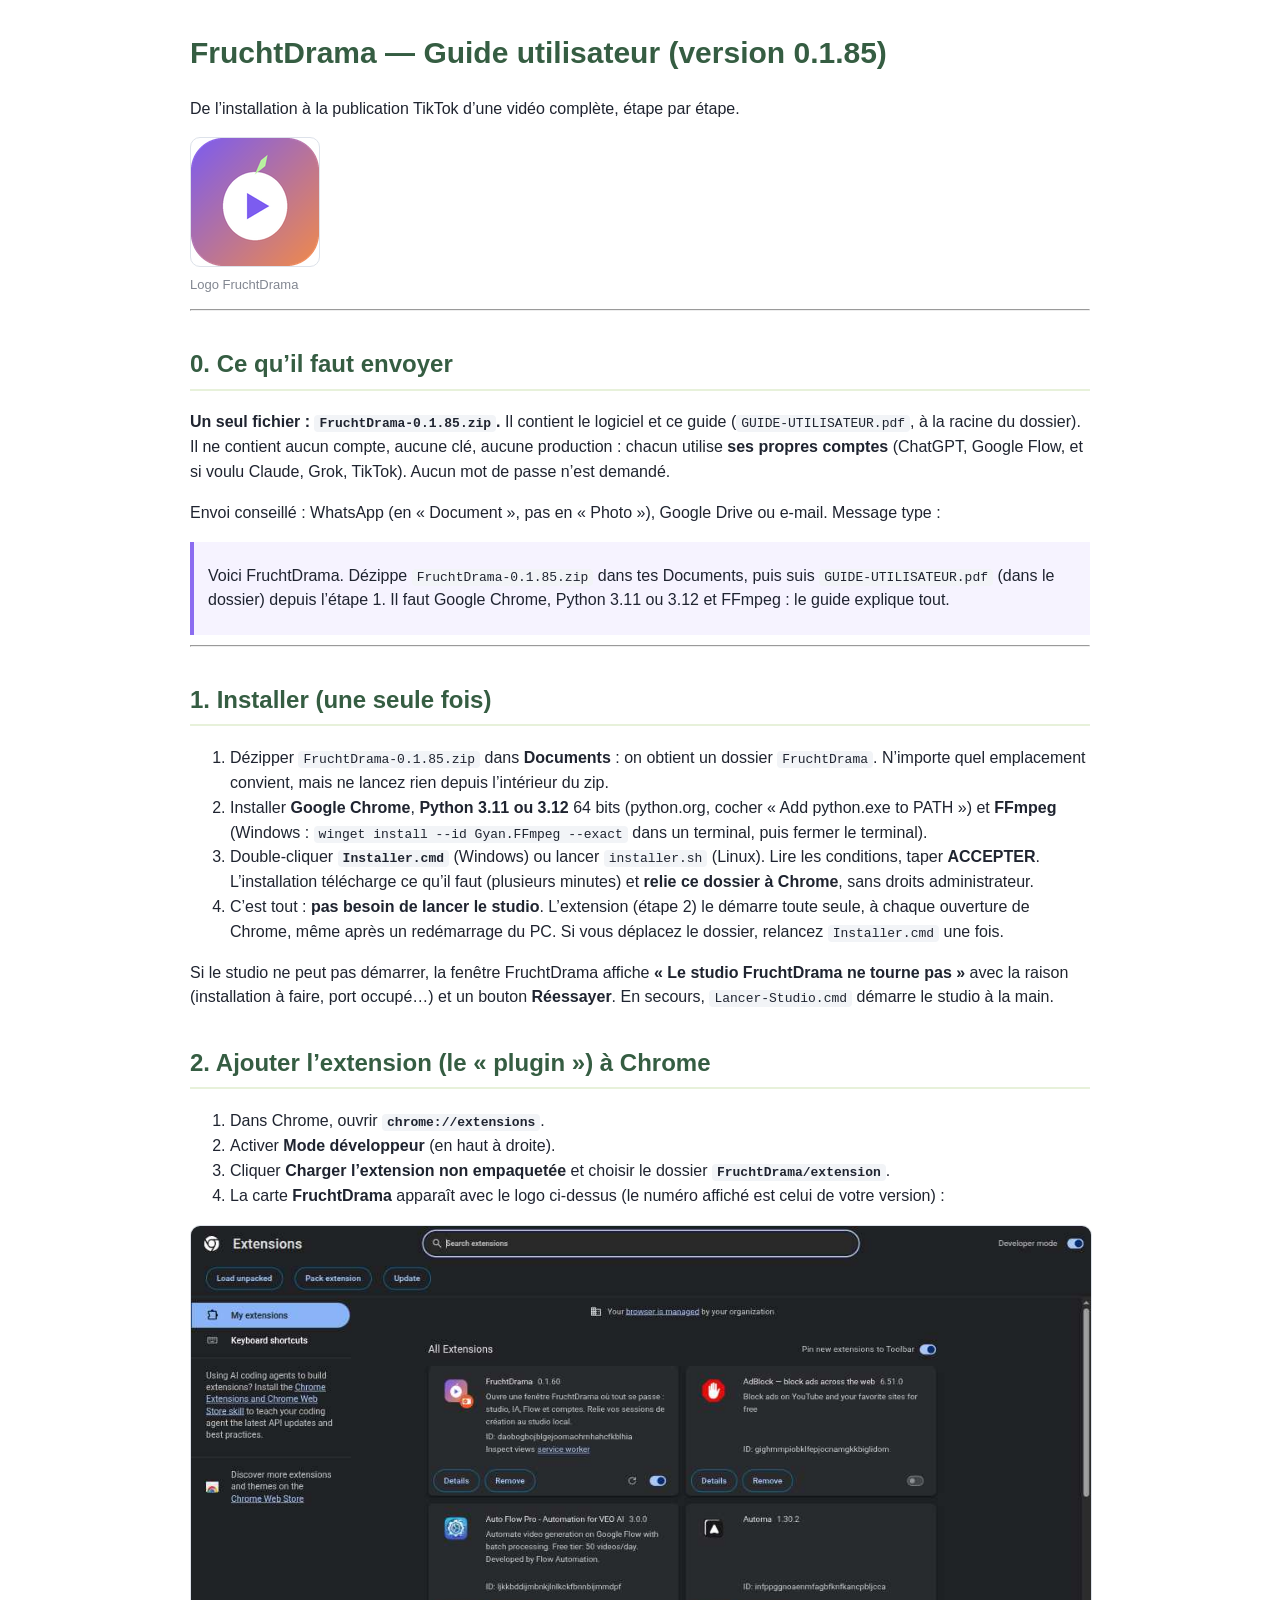
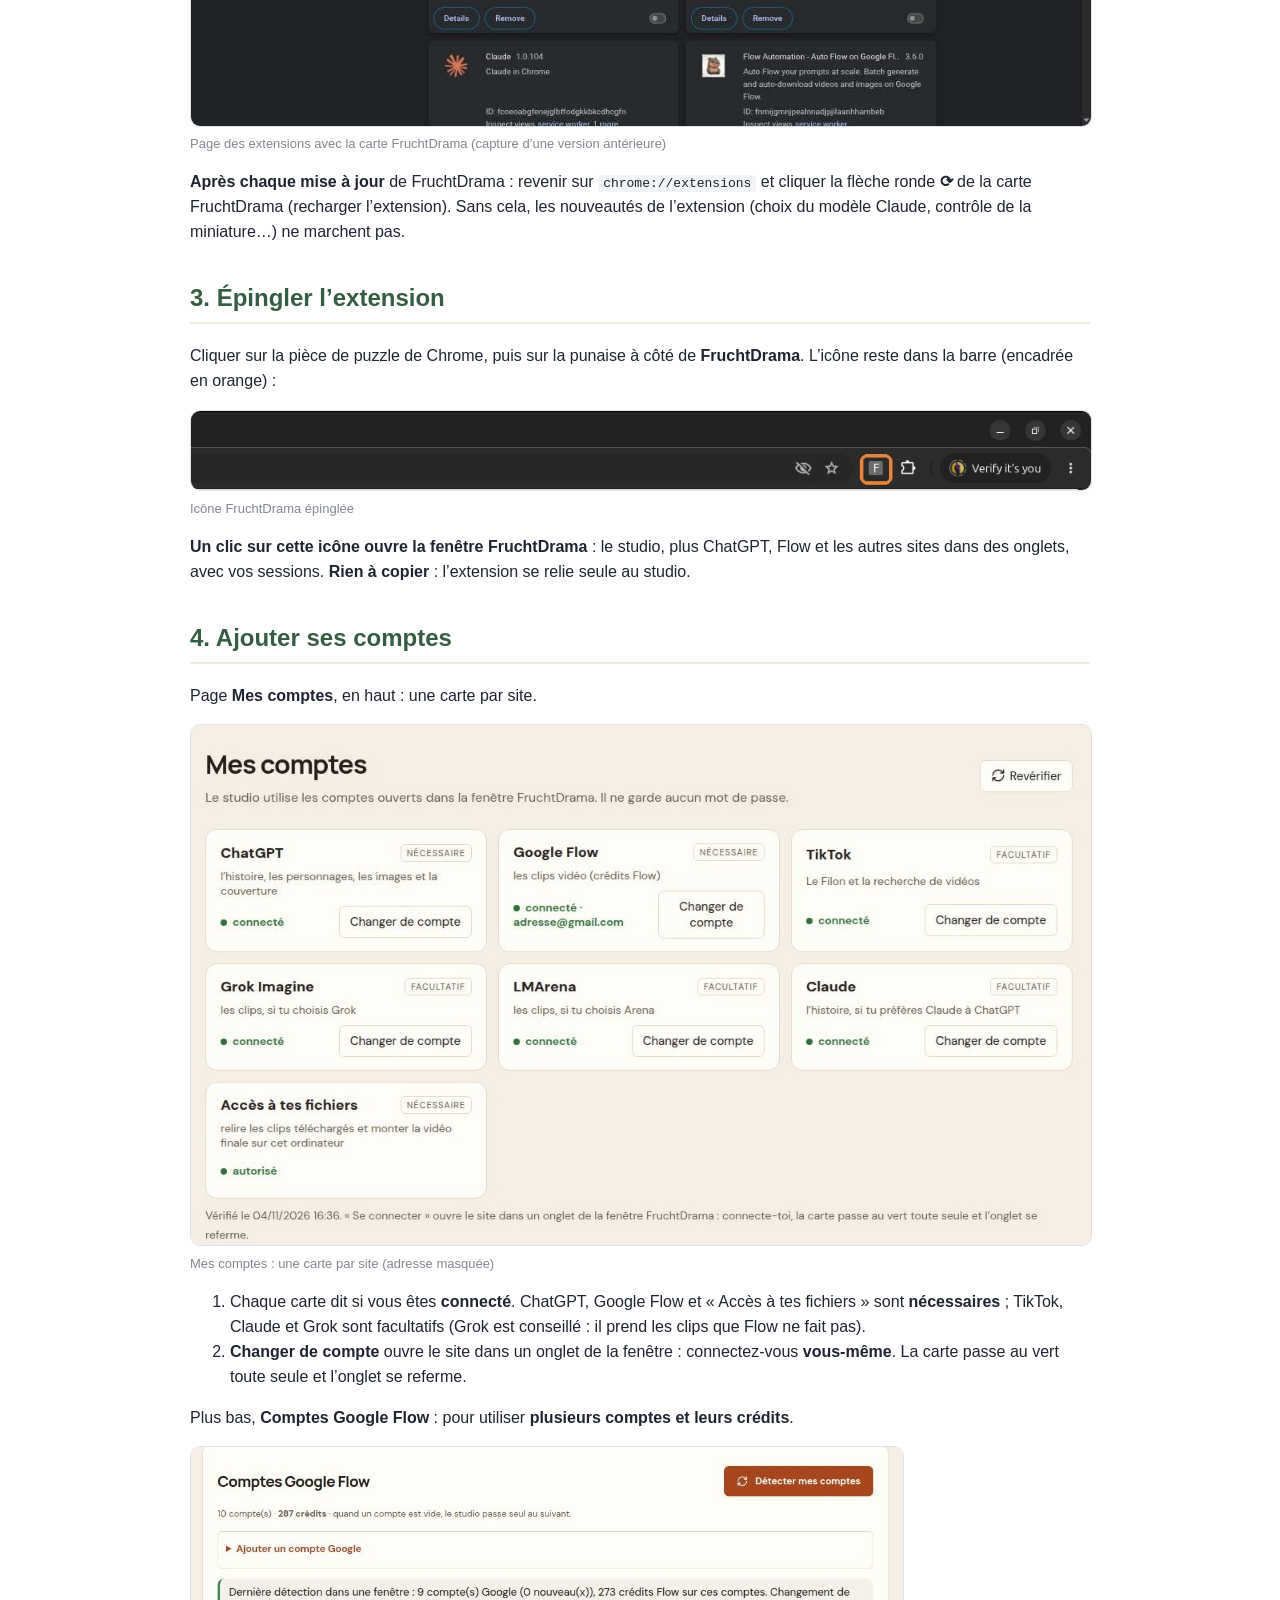
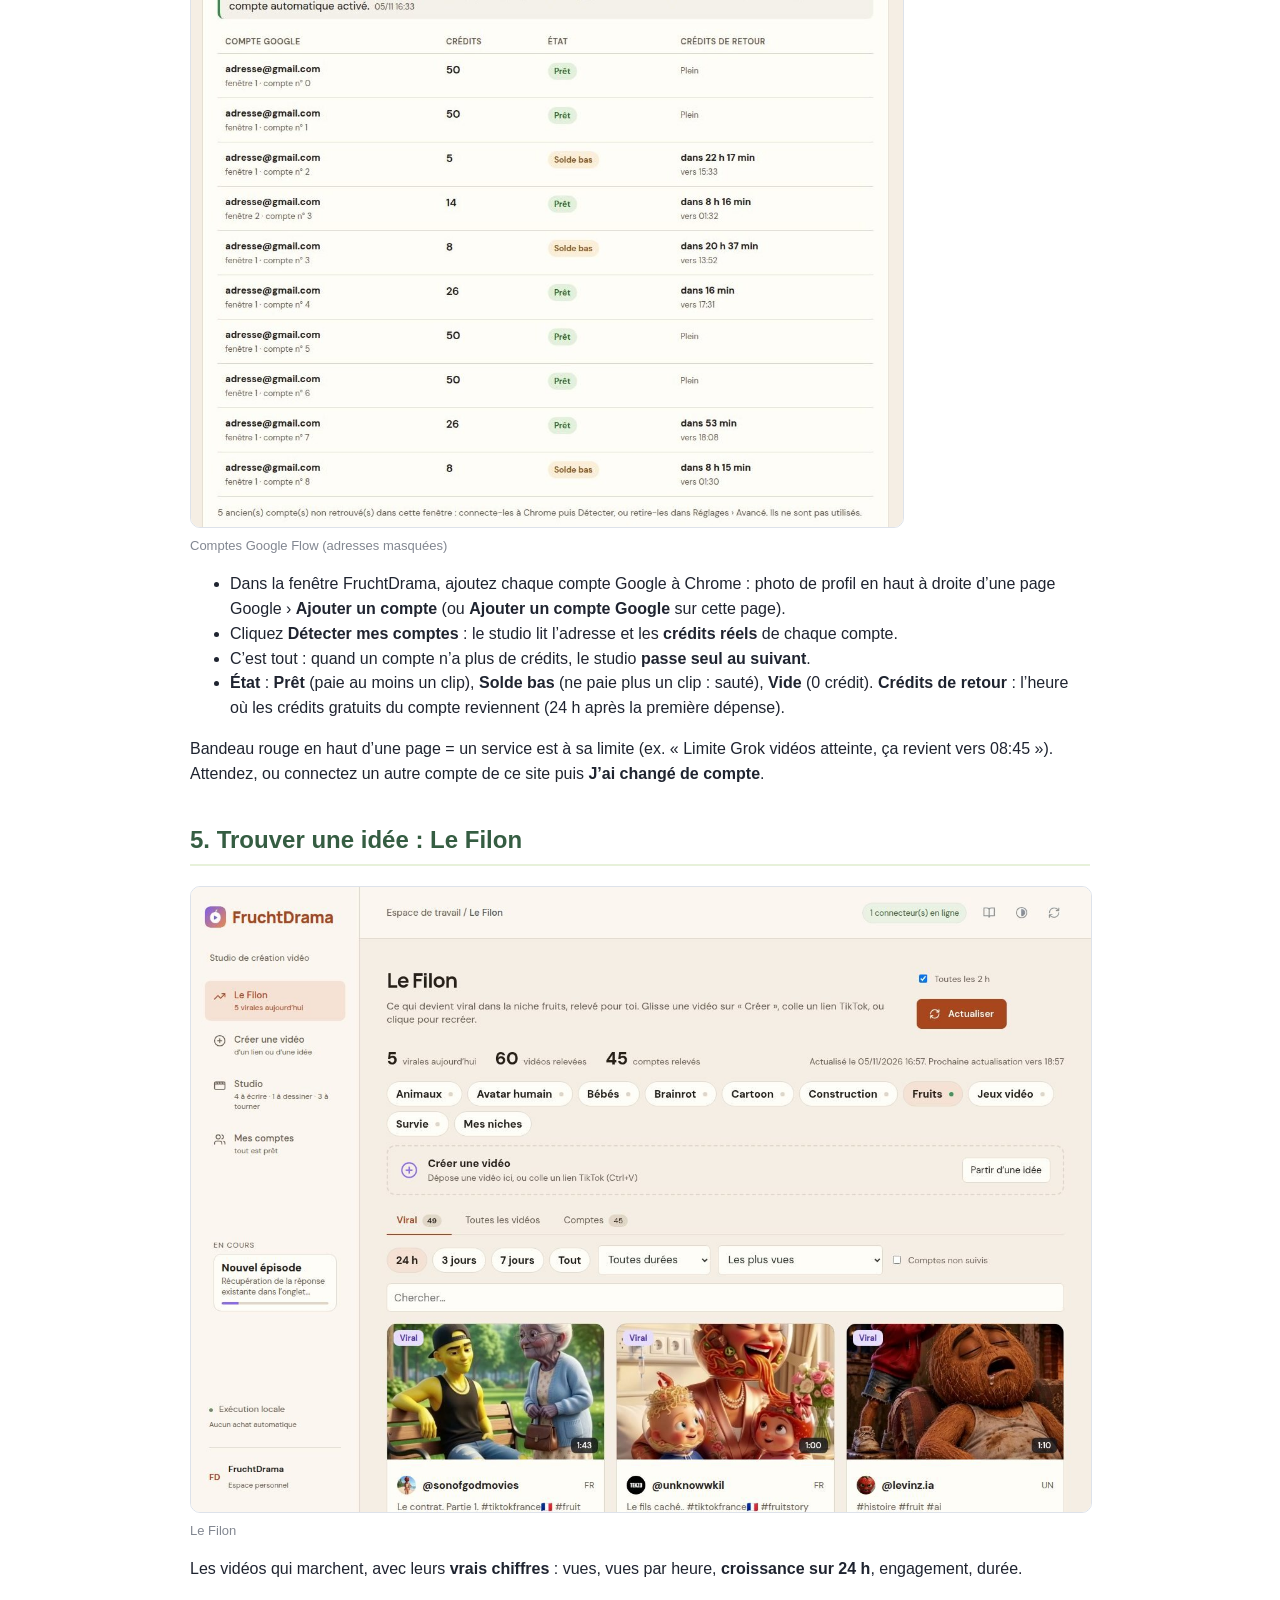
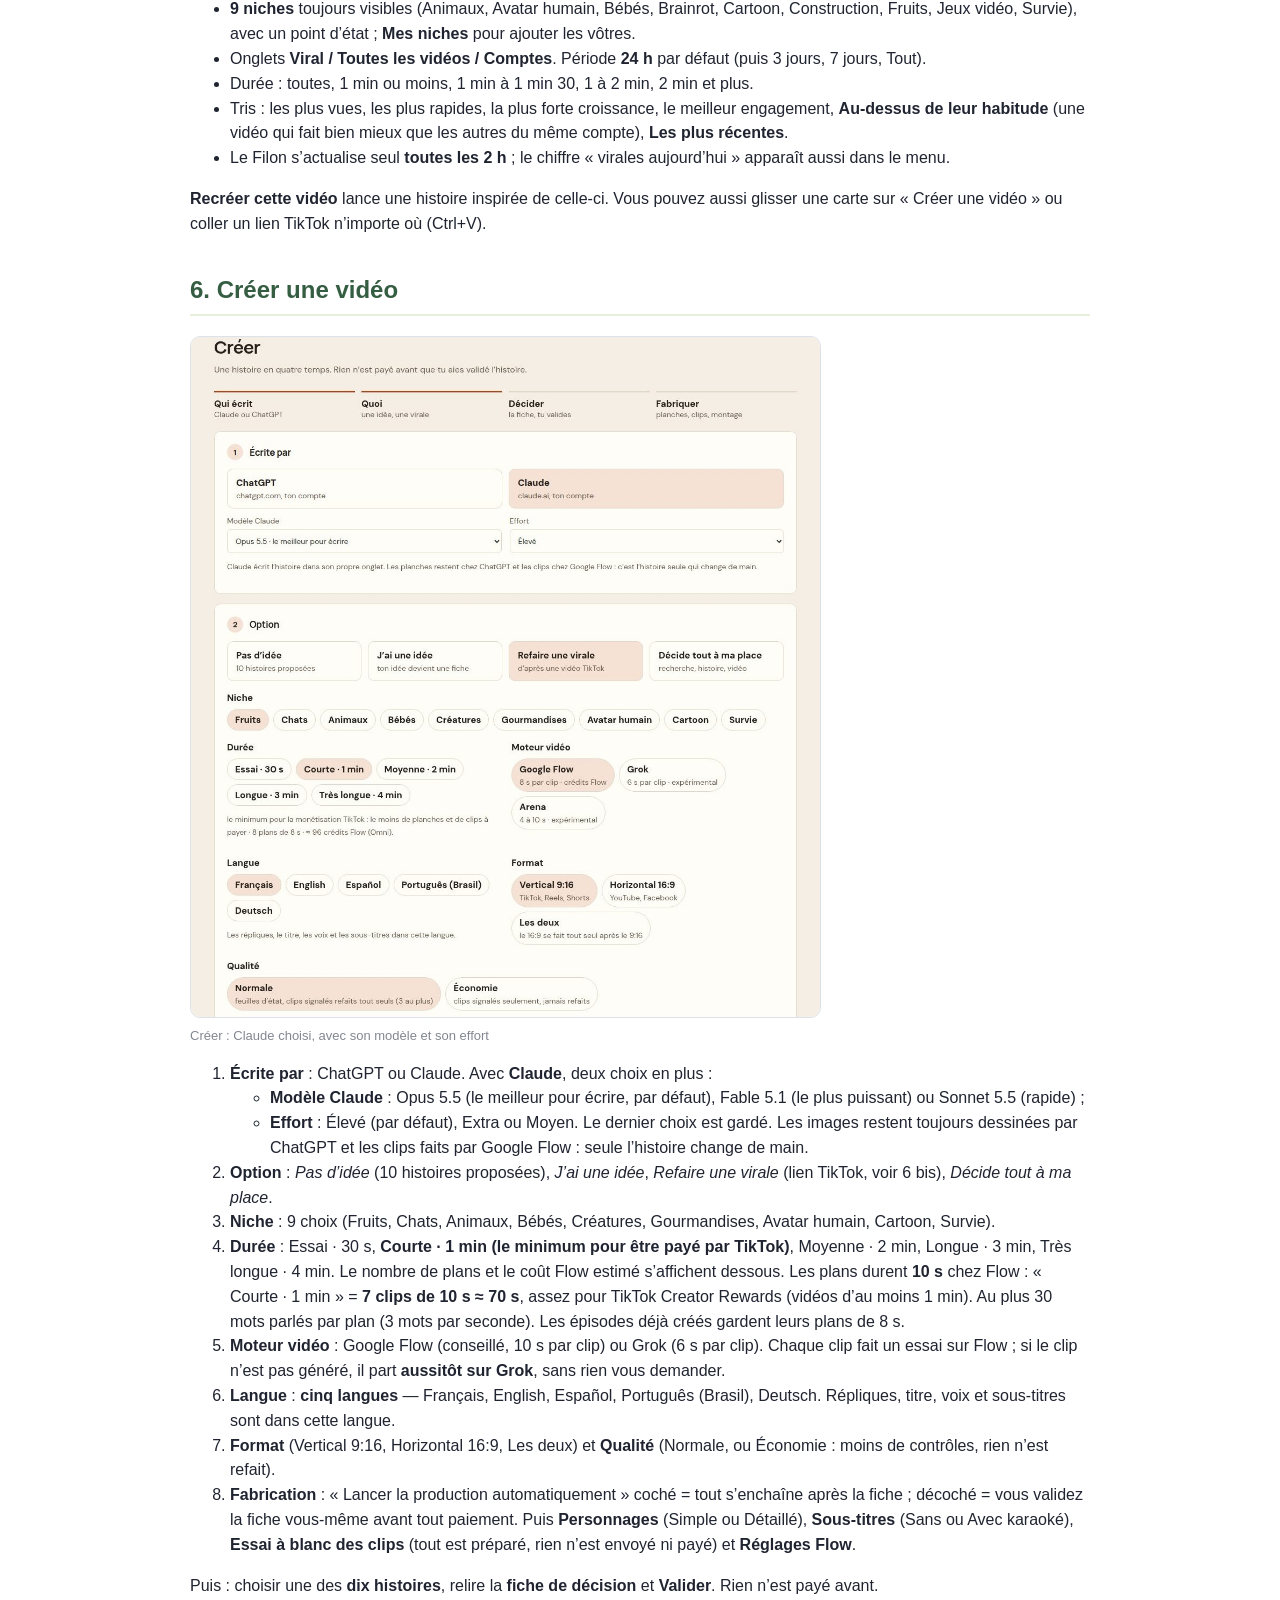
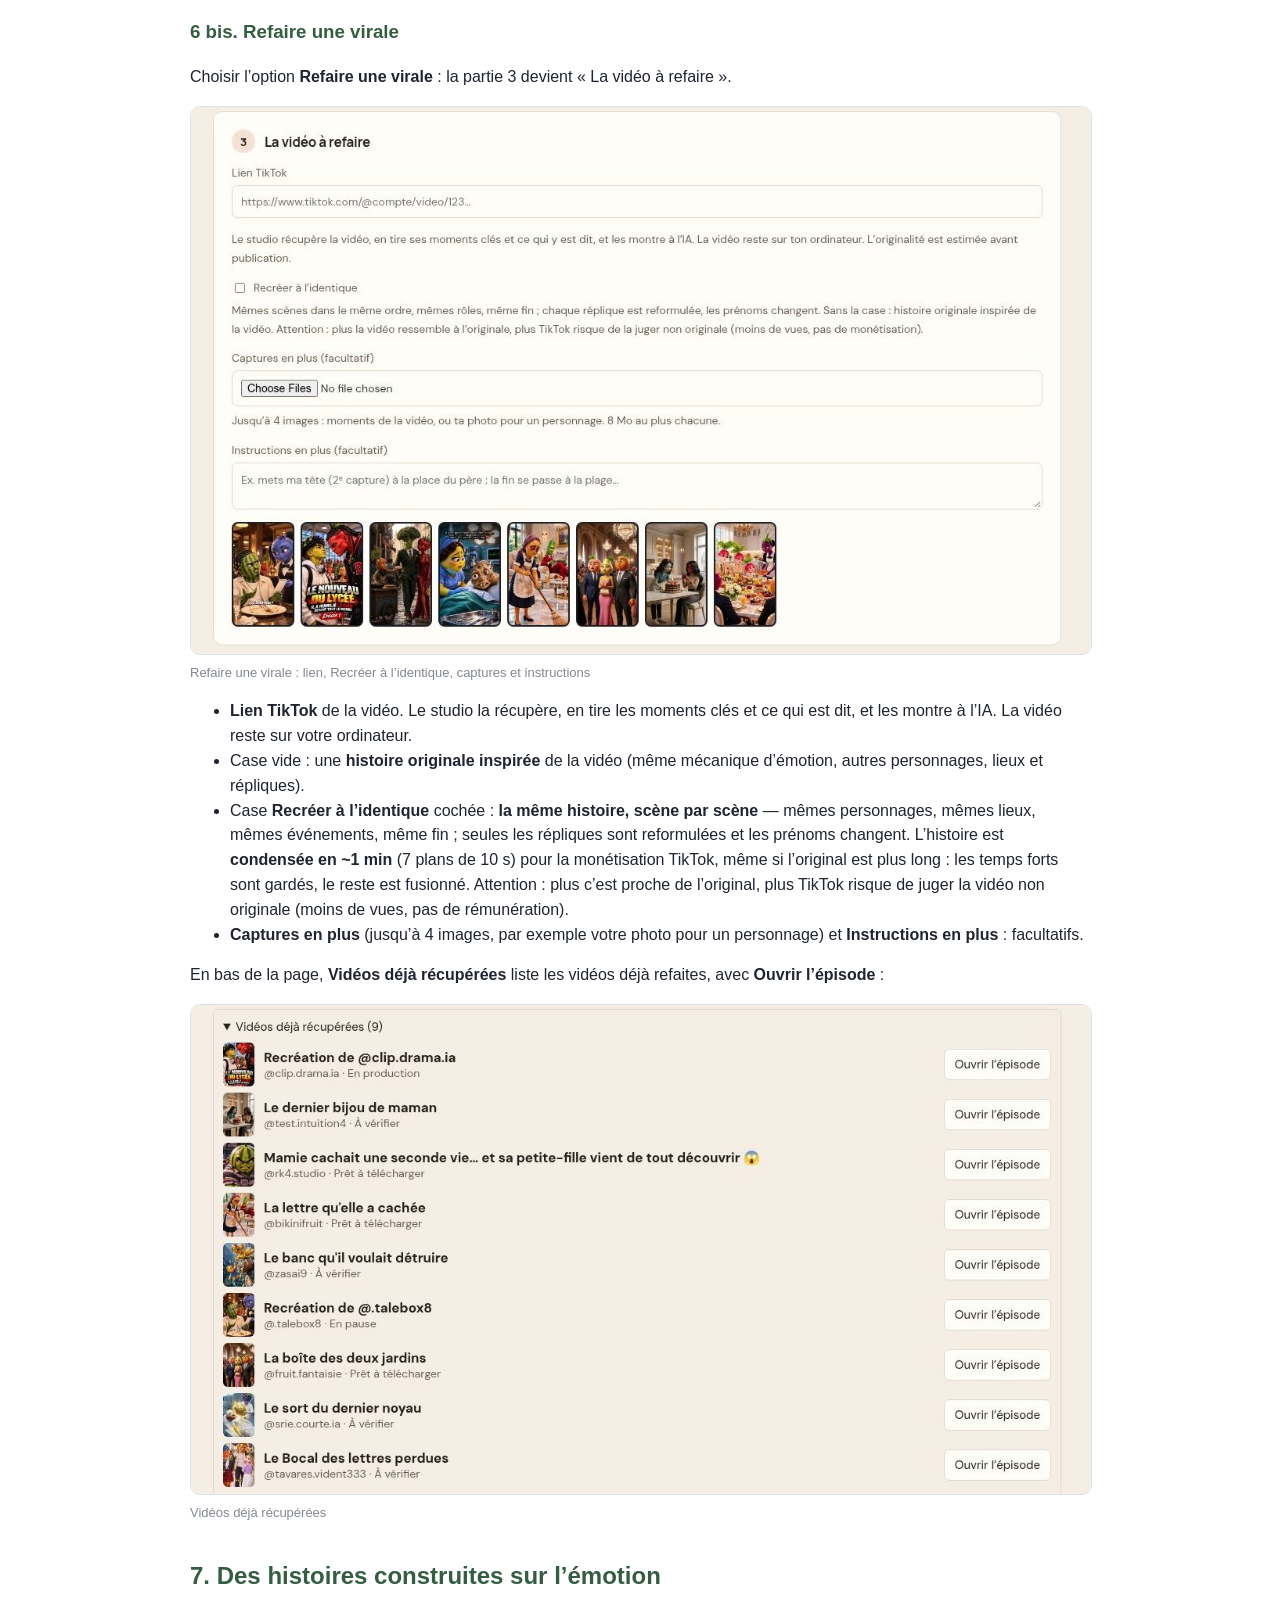
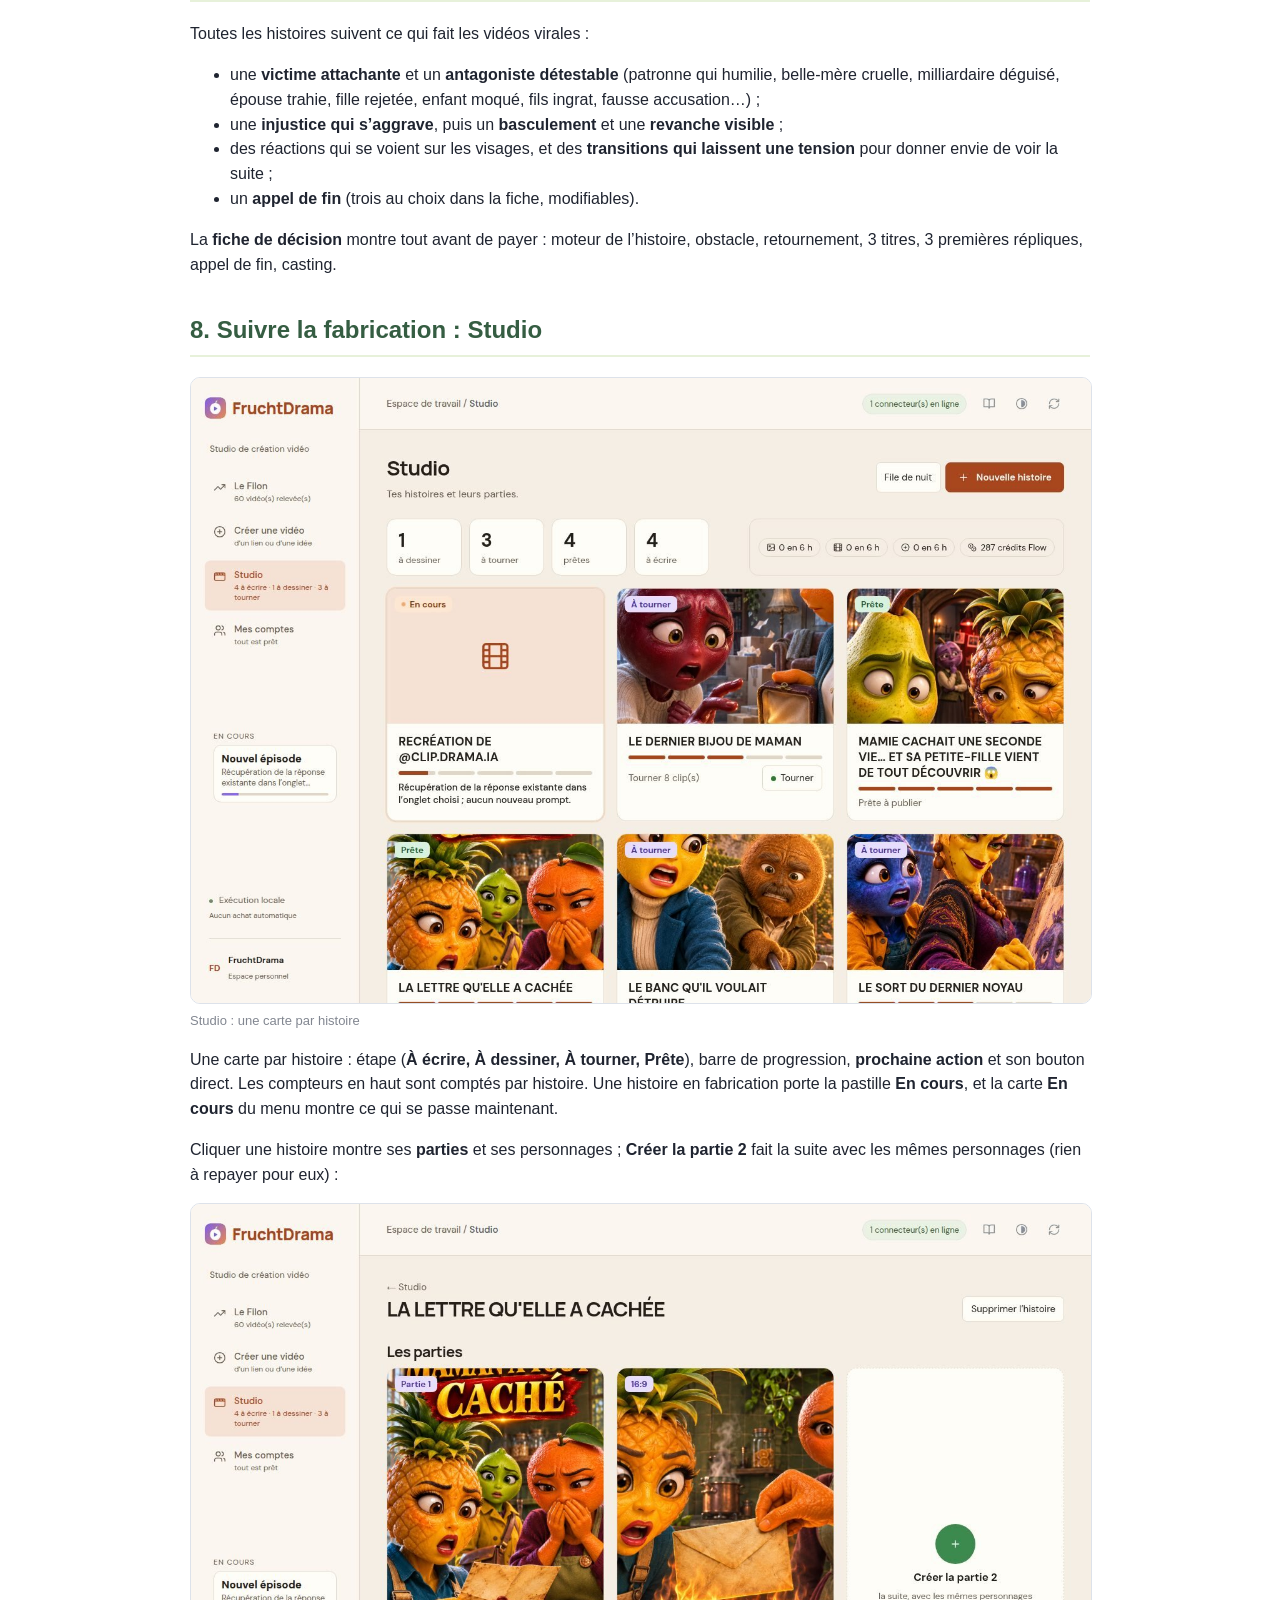
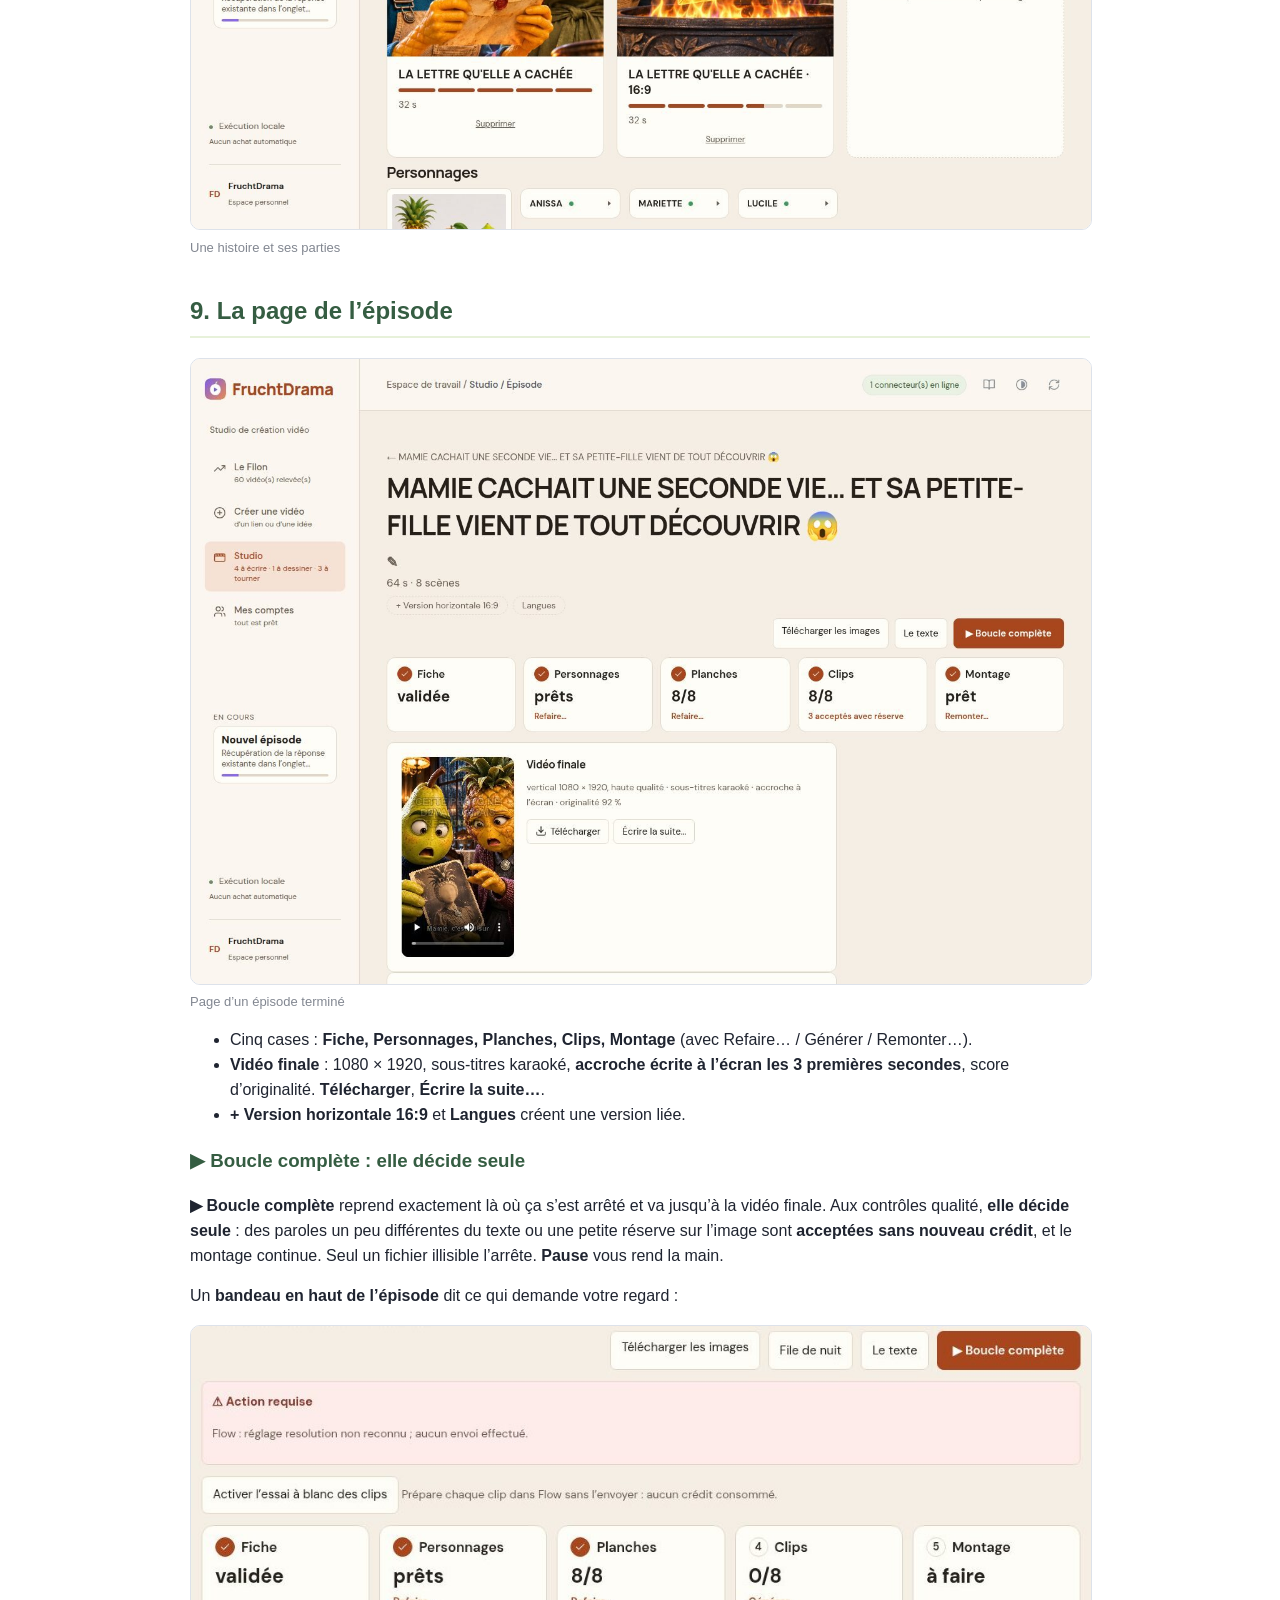
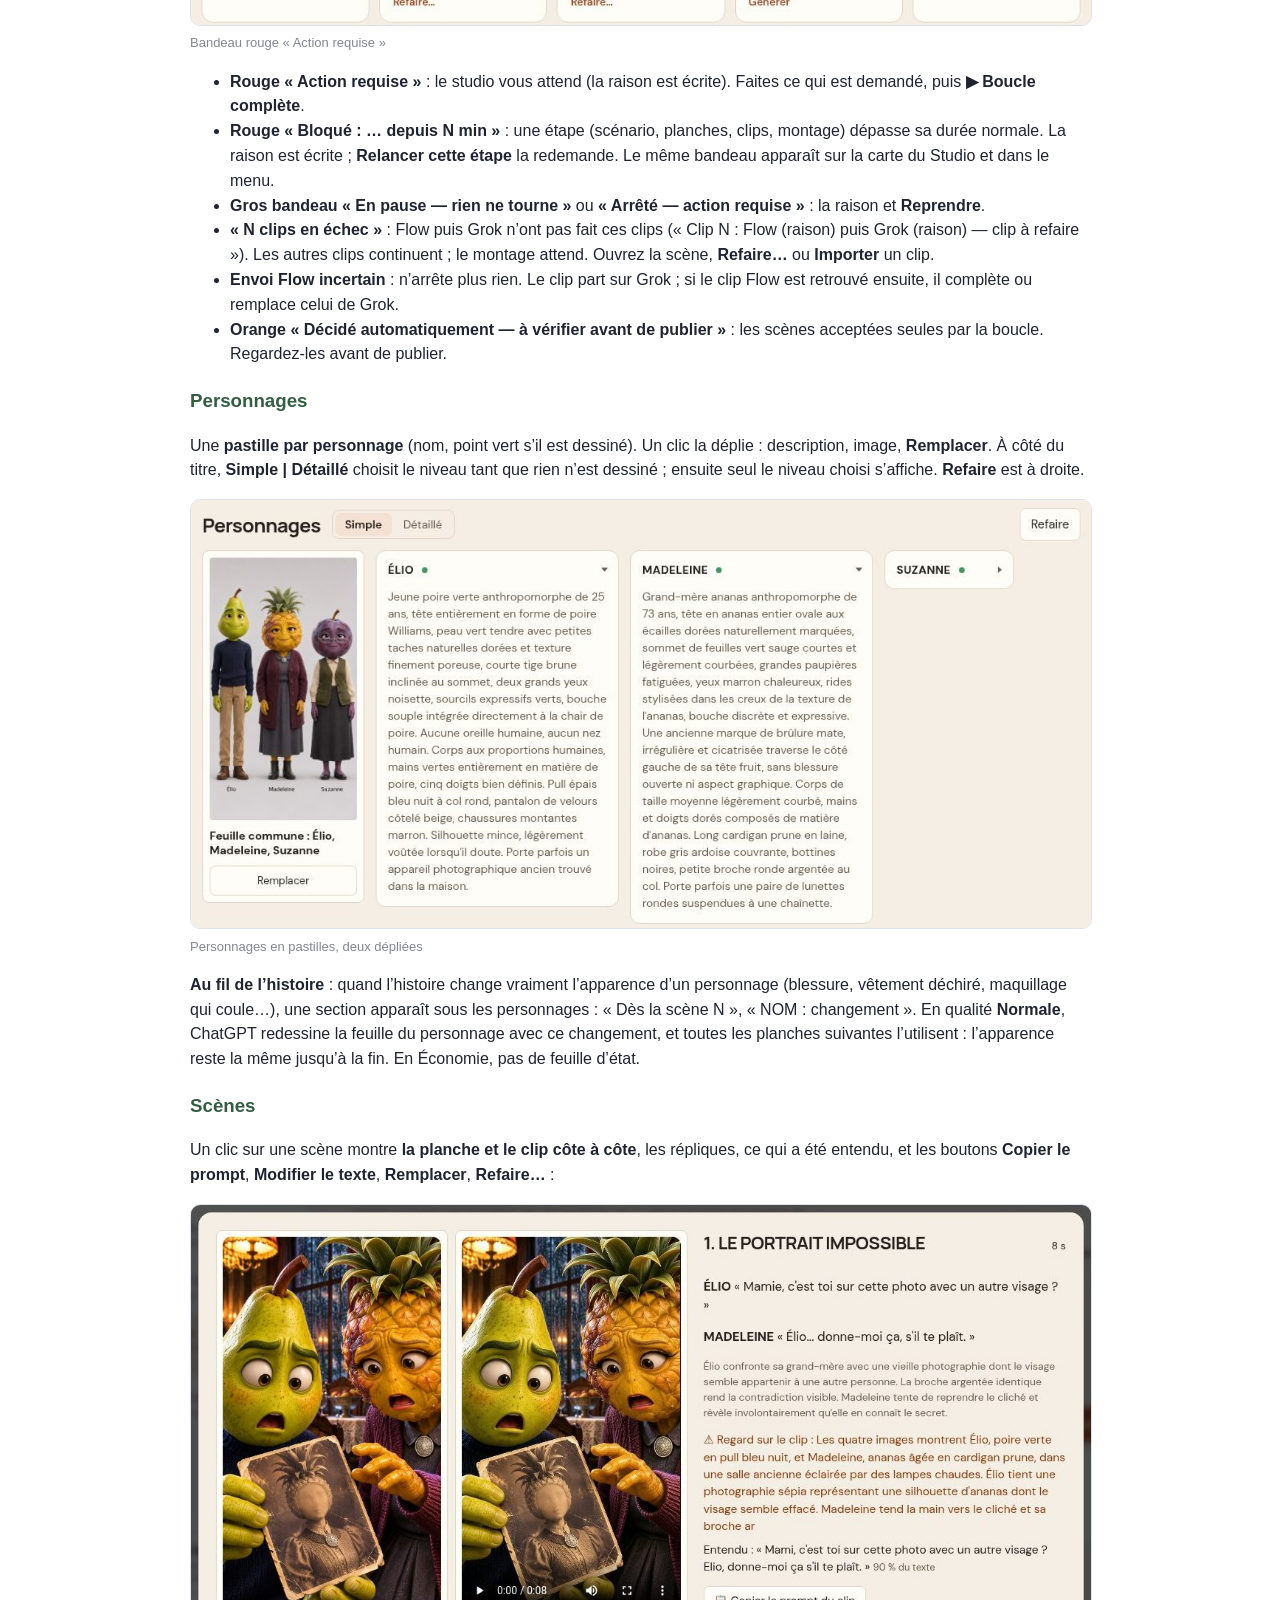
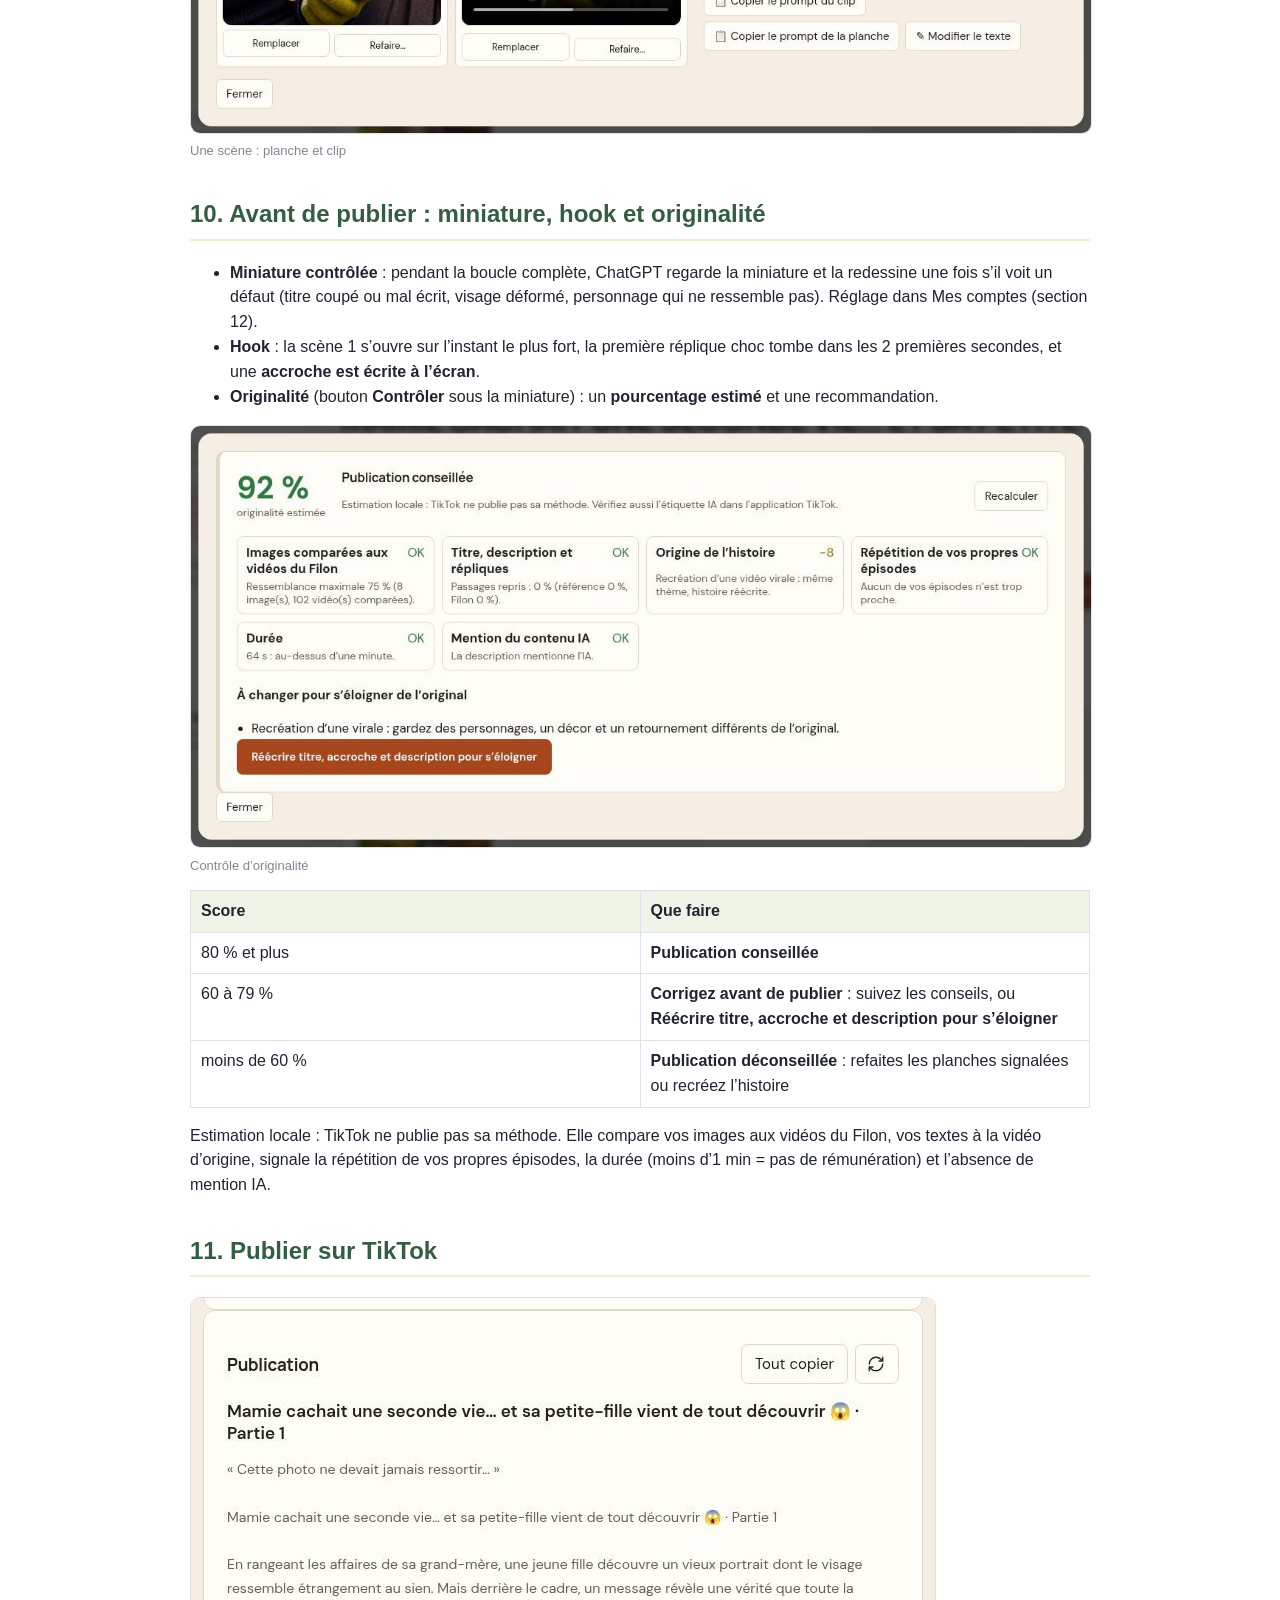
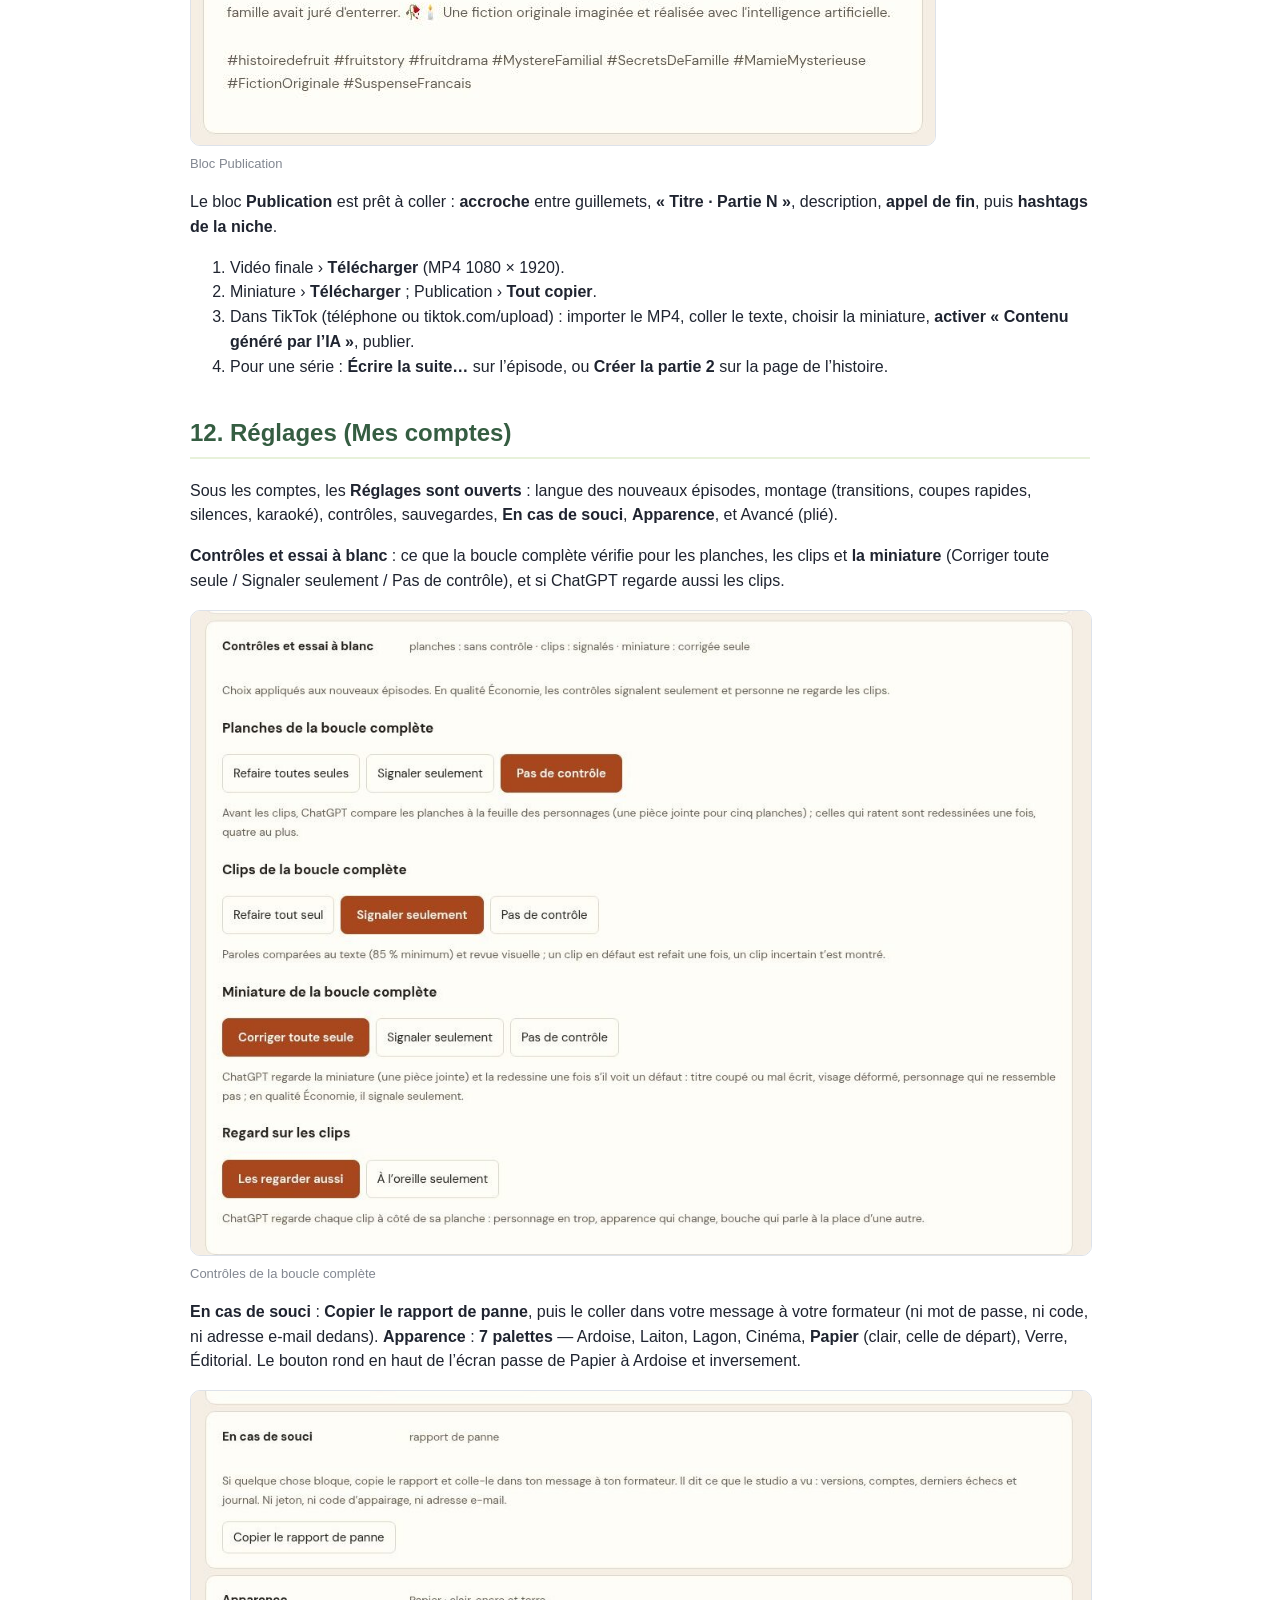
==== commit a7d1c5f7: "feat(clips): Flow puis Grok seulement, aucune étape bloquante (0.1.97) - Arena et Vidogrid retirés (" ====
--- a/docs/GUIDE-UTILISATEUR.html
+++ b/docs/GUIDE-UTILISATEUR.html
@@ -96,8 +96,8 @@
 <ol type="1">
 <li>Chaque carte dit si vous êtes <strong>connecté</strong>. ChatGPT,
 Google Flow et « Accès à tes fichiers » sont
-<strong>nécessaires</strong> ; TikTok, Claude, Grok et LMArena sont
-facultatifs.</li>
+<strong>nécessaires</strong> ; TikTok, Claude et Grok sont
+facultatifs (Grok est conseillé : il prend les clips que Flow ne fait pas).</li>
 <li><strong>Changer de compte</strong> ouvre le site dans un onglet de
 la fenêtre : connectez-vous <strong>vous-même</strong>. La carte passe
 au vert toute seule et l’onglet se referme.</li>
@@ -183,9 +183,15 @@
 <li><strong>Durée</strong> : Essai · 30 s, <strong>Courte · 1 min (le
 minimum pour être payé par TikTok)</strong>, Moyenne · 2 min, Longue · 3
 min, Très longue · 4 min. Le nombre de plans et le coût Flow estimé
-s’affichent dessous.</li>
-<li><strong>Moteur vidéo</strong> : Google Flow (conseillé), Grok ou
-Arena (expérimentaux).</li>
+s’affichent dessous. Les plans durent <strong>10 s</strong> chez Flow :
+« Courte · 1 min » = <strong>7 clips de 10 s ≈ 70 s</strong>, assez pour
+TikTok Creator Rewards (vidéos d’au moins 1 min). Au plus 30 mots parlés
+par plan (3 mots par seconde). Les épisodes déjà créés gardent leurs plans
+de 8 s.</li>
+<li><strong>Moteur vidéo</strong> : Google Flow (conseillé, 10 s par
+clip) ou Grok (6 s par clip). Chaque clip fait un essai sur Flow ; si le
+clip n’est pas généré, il part <strong>aussitôt sur Grok</strong>, sans
+rien vous demander.</li>
 <li><strong>Langue</strong> : <strong>cinq langues</strong> — Français,
 English, Español, Português (Brasil), Deutsch. Répliques, titre, voix et
 sous-titres sont dans cette langue.</li>
@@ -222,7 +228,9 @@
 <li>Case <strong>Recréer à l’identique</strong> cochée : <strong>la même
 histoire, scène par scène</strong> — mêmes personnages, mêmes lieux,
 mêmes événements, même fin ; seules les répliques sont reformulées et
-les prénoms changent. Attention : plus c’est proche de l’original, plus
+les prénoms changent. L’histoire est <strong>condensée en ~1 min</strong>
+(7 plans de 10 s) pour la monétisation TikTok, même si l’original est plus
+long : les temps forts sont gardés, le reste est fusionné. Attention : plus c’est proche de l’original, plus
 TikTok risque de juger la vidéo non originale (moins de vues, pas de
 rémunération).</li>
 <li><strong>Captures en plus</strong> (jusqu’à 4 images, par exemple
@@ -310,6 +318,20 @@
 <li><strong>Rouge « Action requise »</strong> : le studio vous attend
 (la raison est écrite). Faites ce qui est demandé, puis <strong>▶ Boucle
 complète</strong>.</li>
+<li><strong>Rouge « Bloqué : … depuis N min »</strong> : une étape
+(scénario, planches, clips, montage) dépasse sa durée normale. La raison
+est écrite ; <strong>Relancer cette étape</strong> la redemande. Le même
+bandeau apparaît sur la carte du Studio et dans le menu.</li>
+<li><strong>Gros bandeau « En pause — rien ne tourne »</strong> ou
+<strong>« Arrêté — action requise »</strong> : la raison et
+<strong>Reprendre</strong>.</li>
+<li><strong>« N clips en échec »</strong> : Flow puis Grok n’ont pas fait
+ces clips (« Clip N : Flow (raison) puis Grok (raison) — clip à refaire »).
+Les autres clips continuent ; le montage attend. Ouvrez la scène,
+<strong>Refaire…</strong> ou <strong>Importer</strong> un clip.</li>
+<li><strong>Envoi Flow incertain</strong> : n’arrête plus rien. Le clip
+part sur Grok ; si le clip Flow est retrouvé ensuite, il complète ou
+remplace celui de Grok.</li>
 <li><strong>Orange « Décidé automatiquement — à vérifier avant de
 publier »</strong> : les scènes acceptées seules par la boucle.
 Regardez-les avant de publier.</li>
